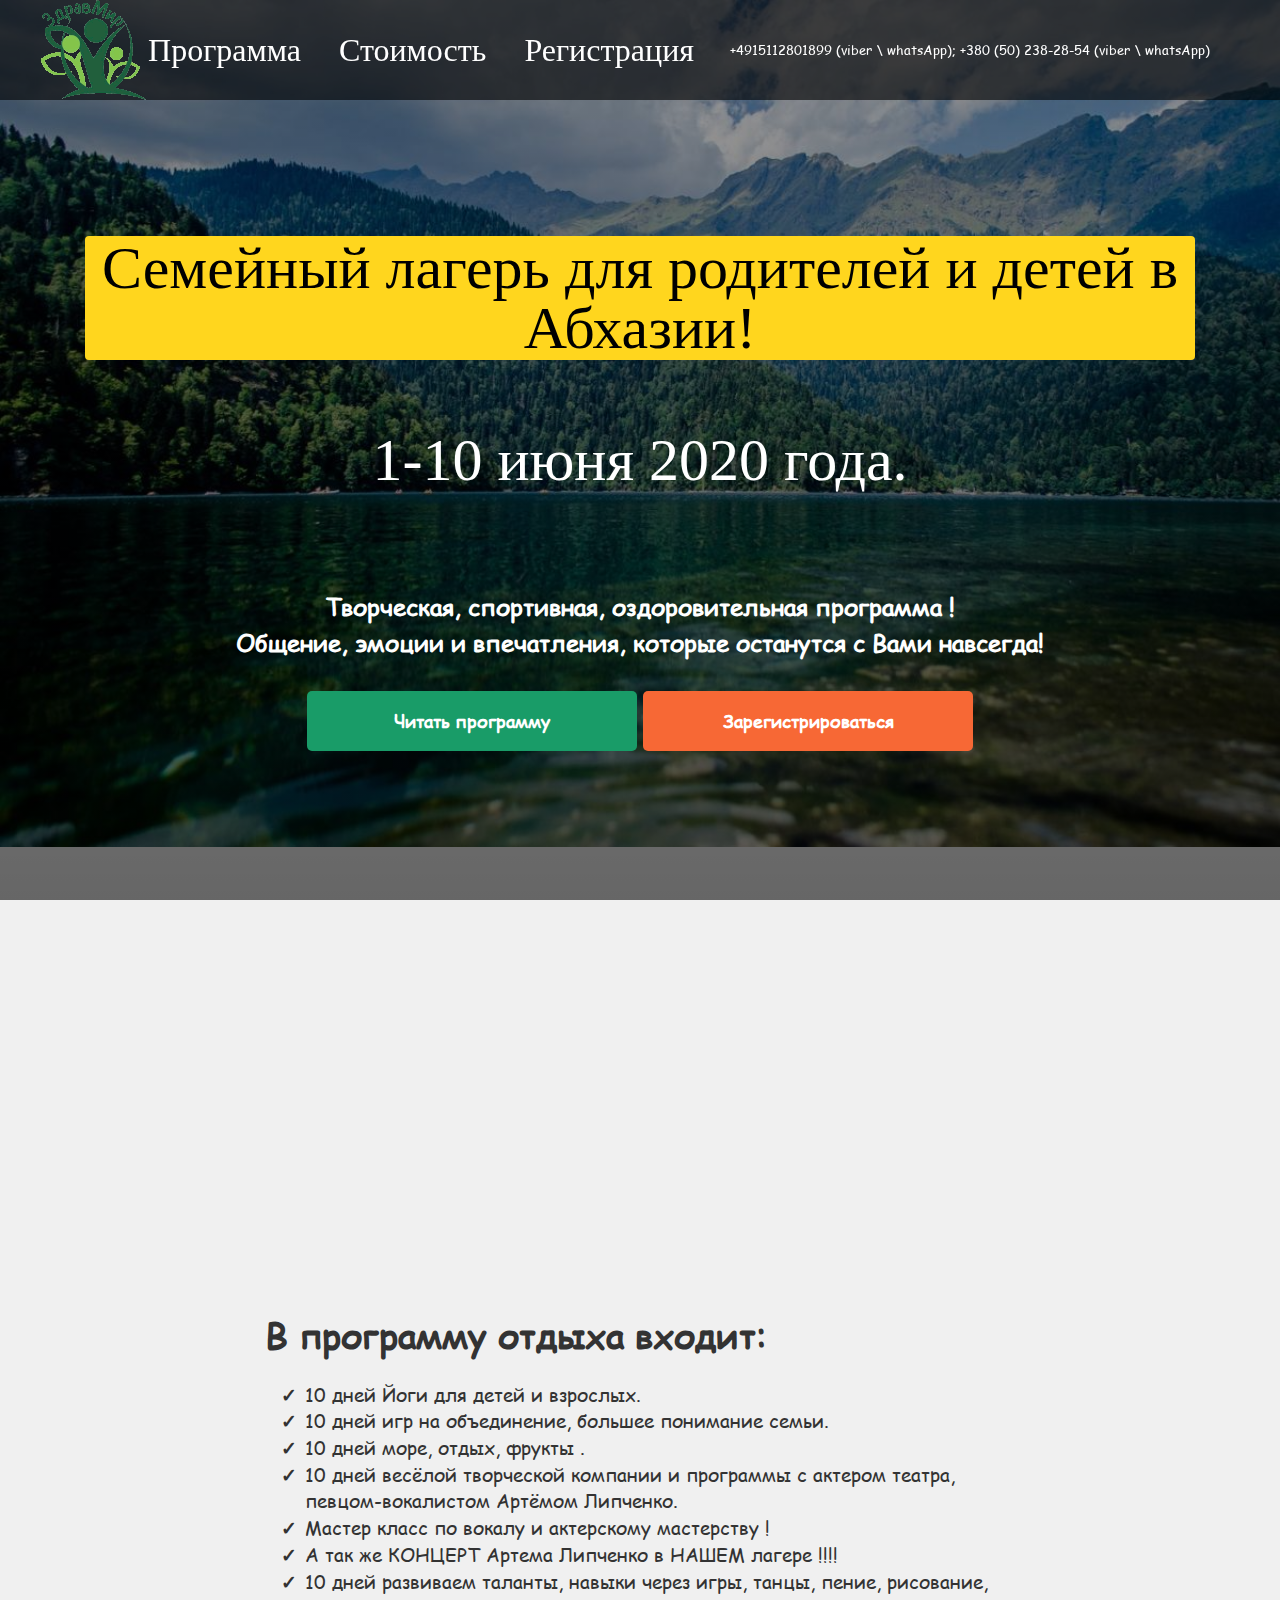
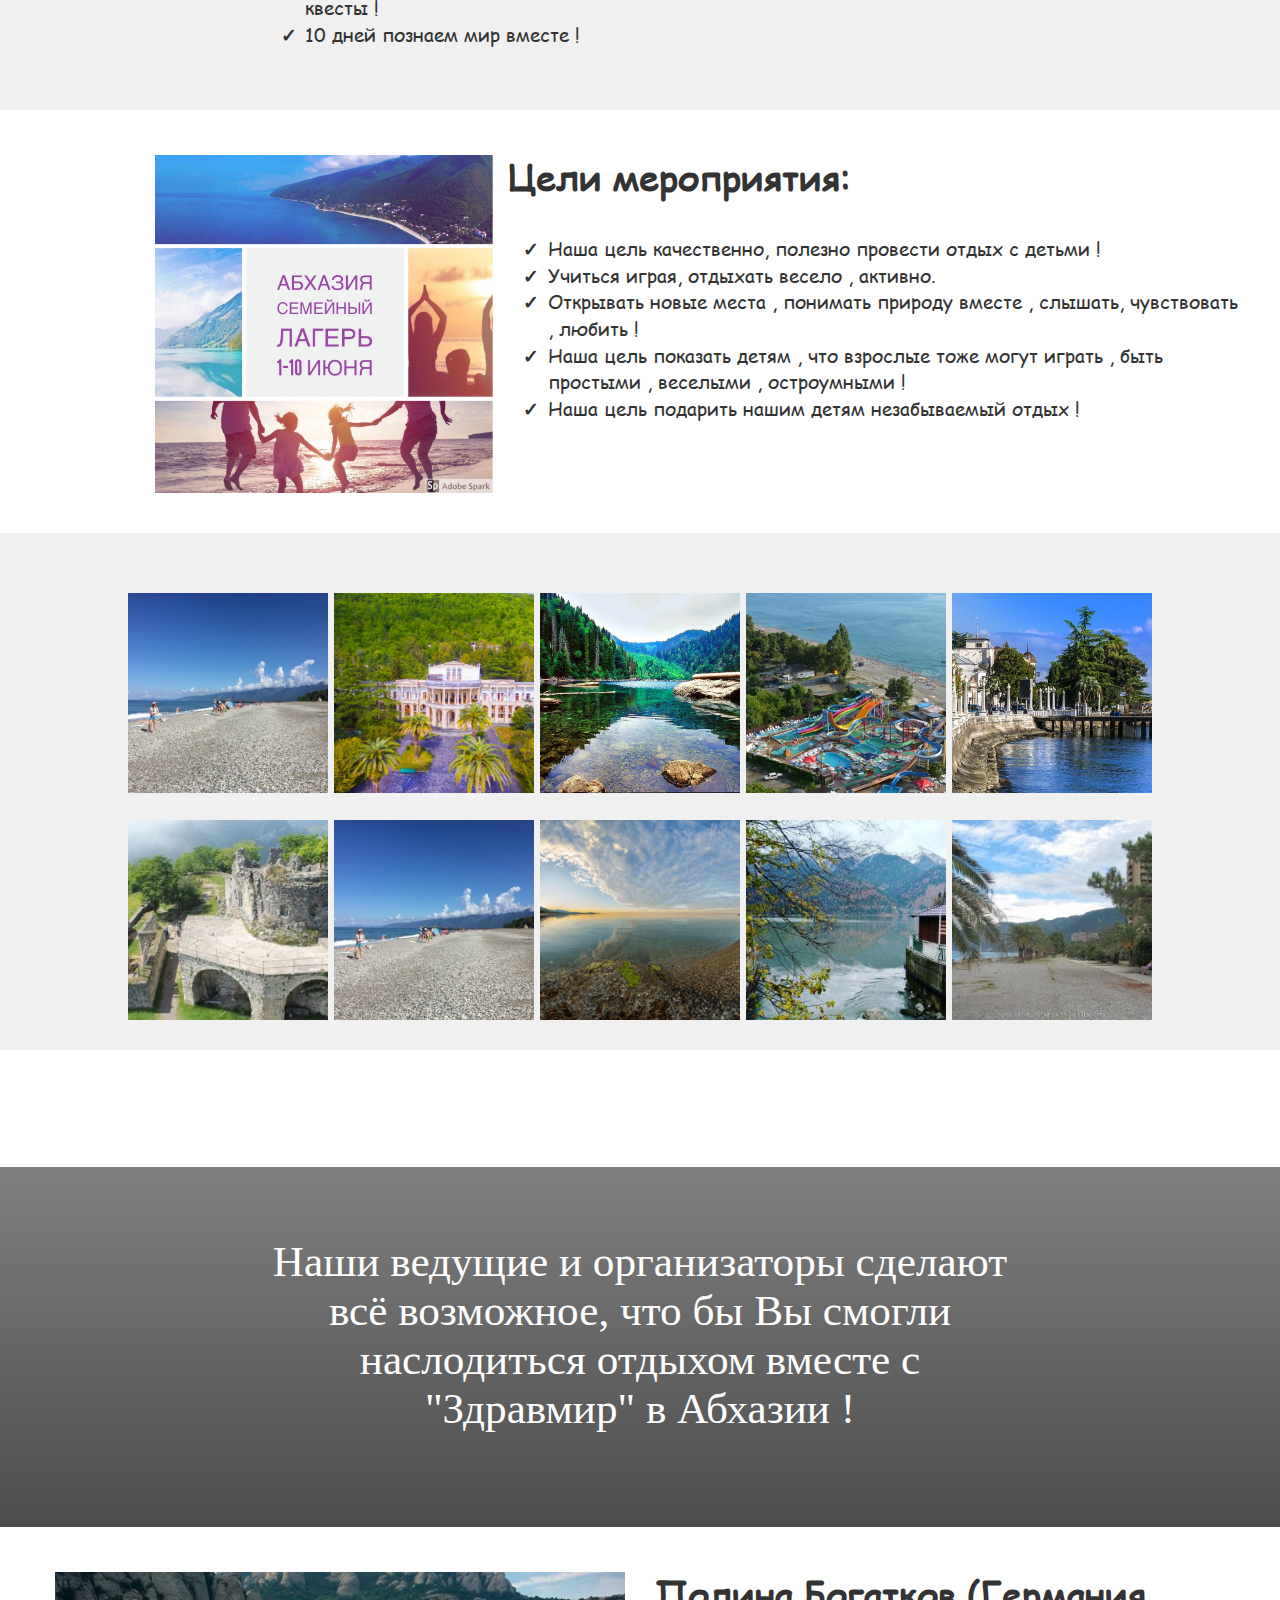
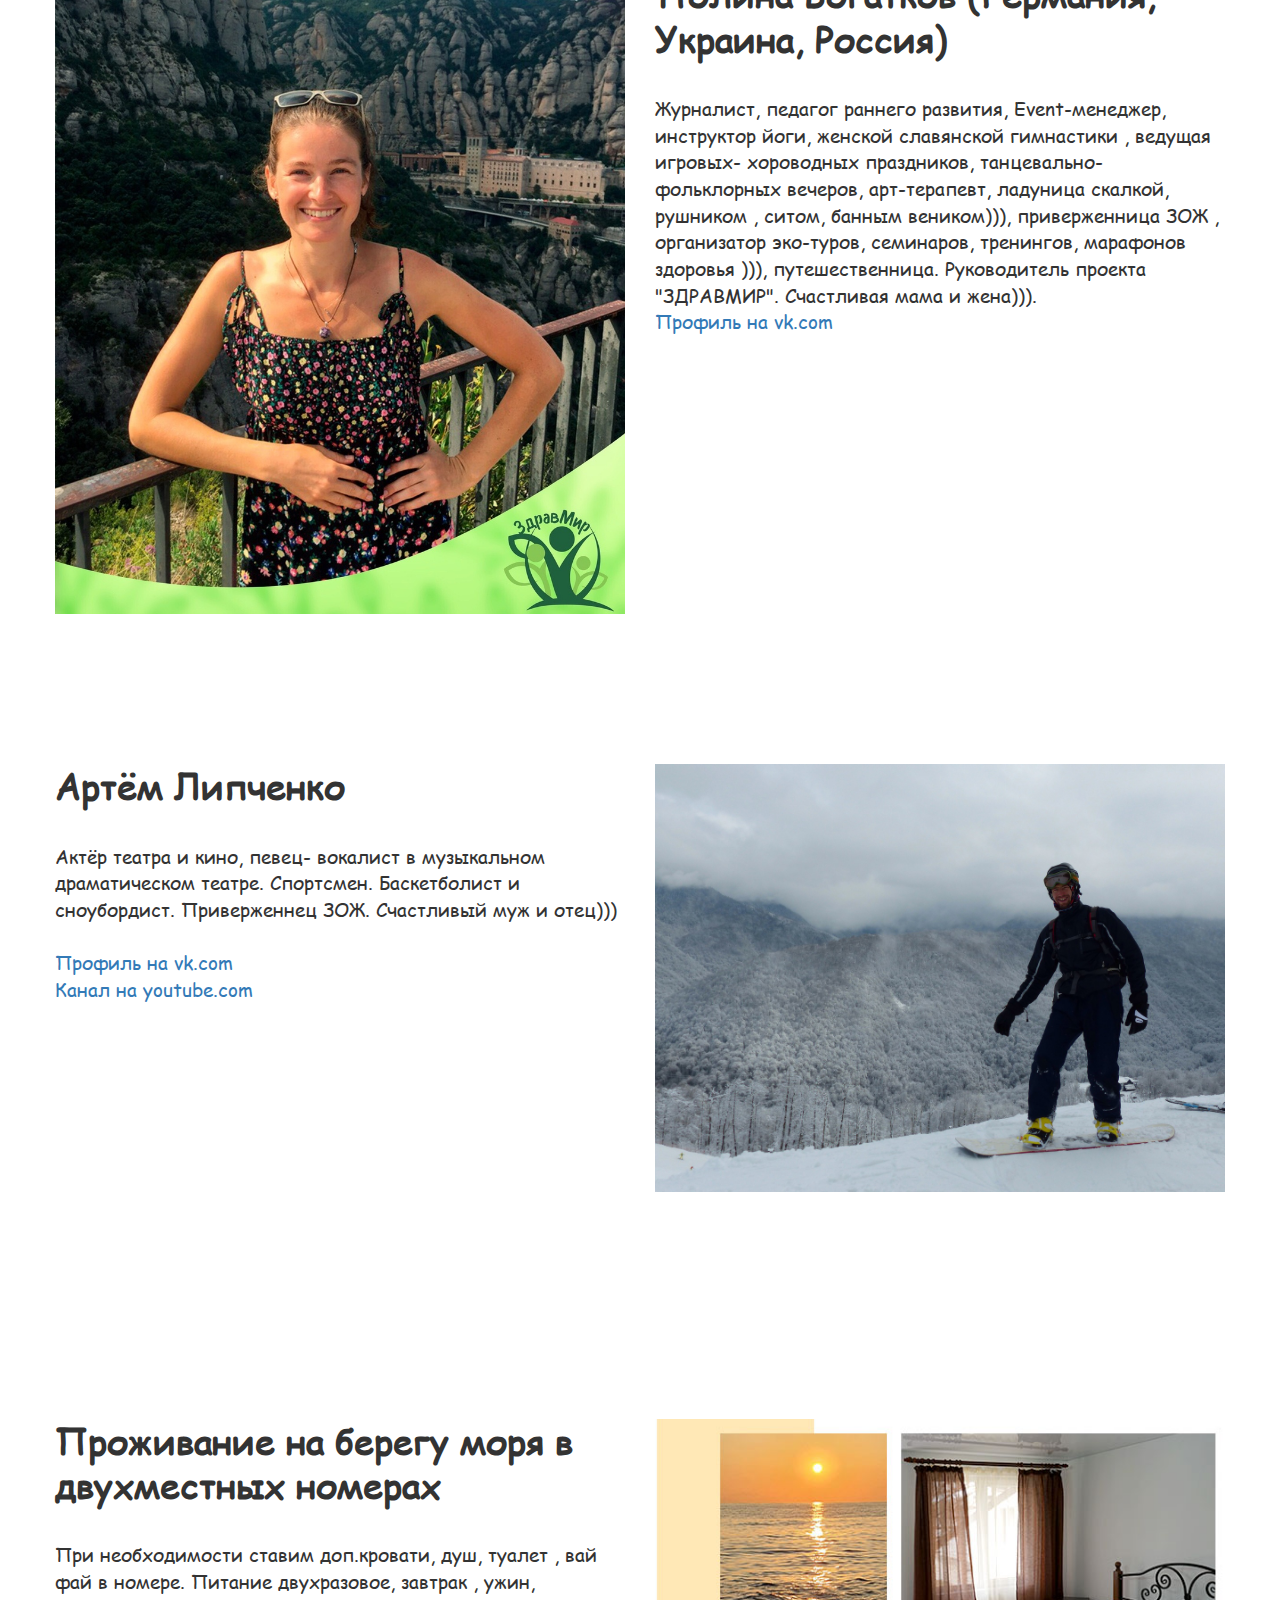
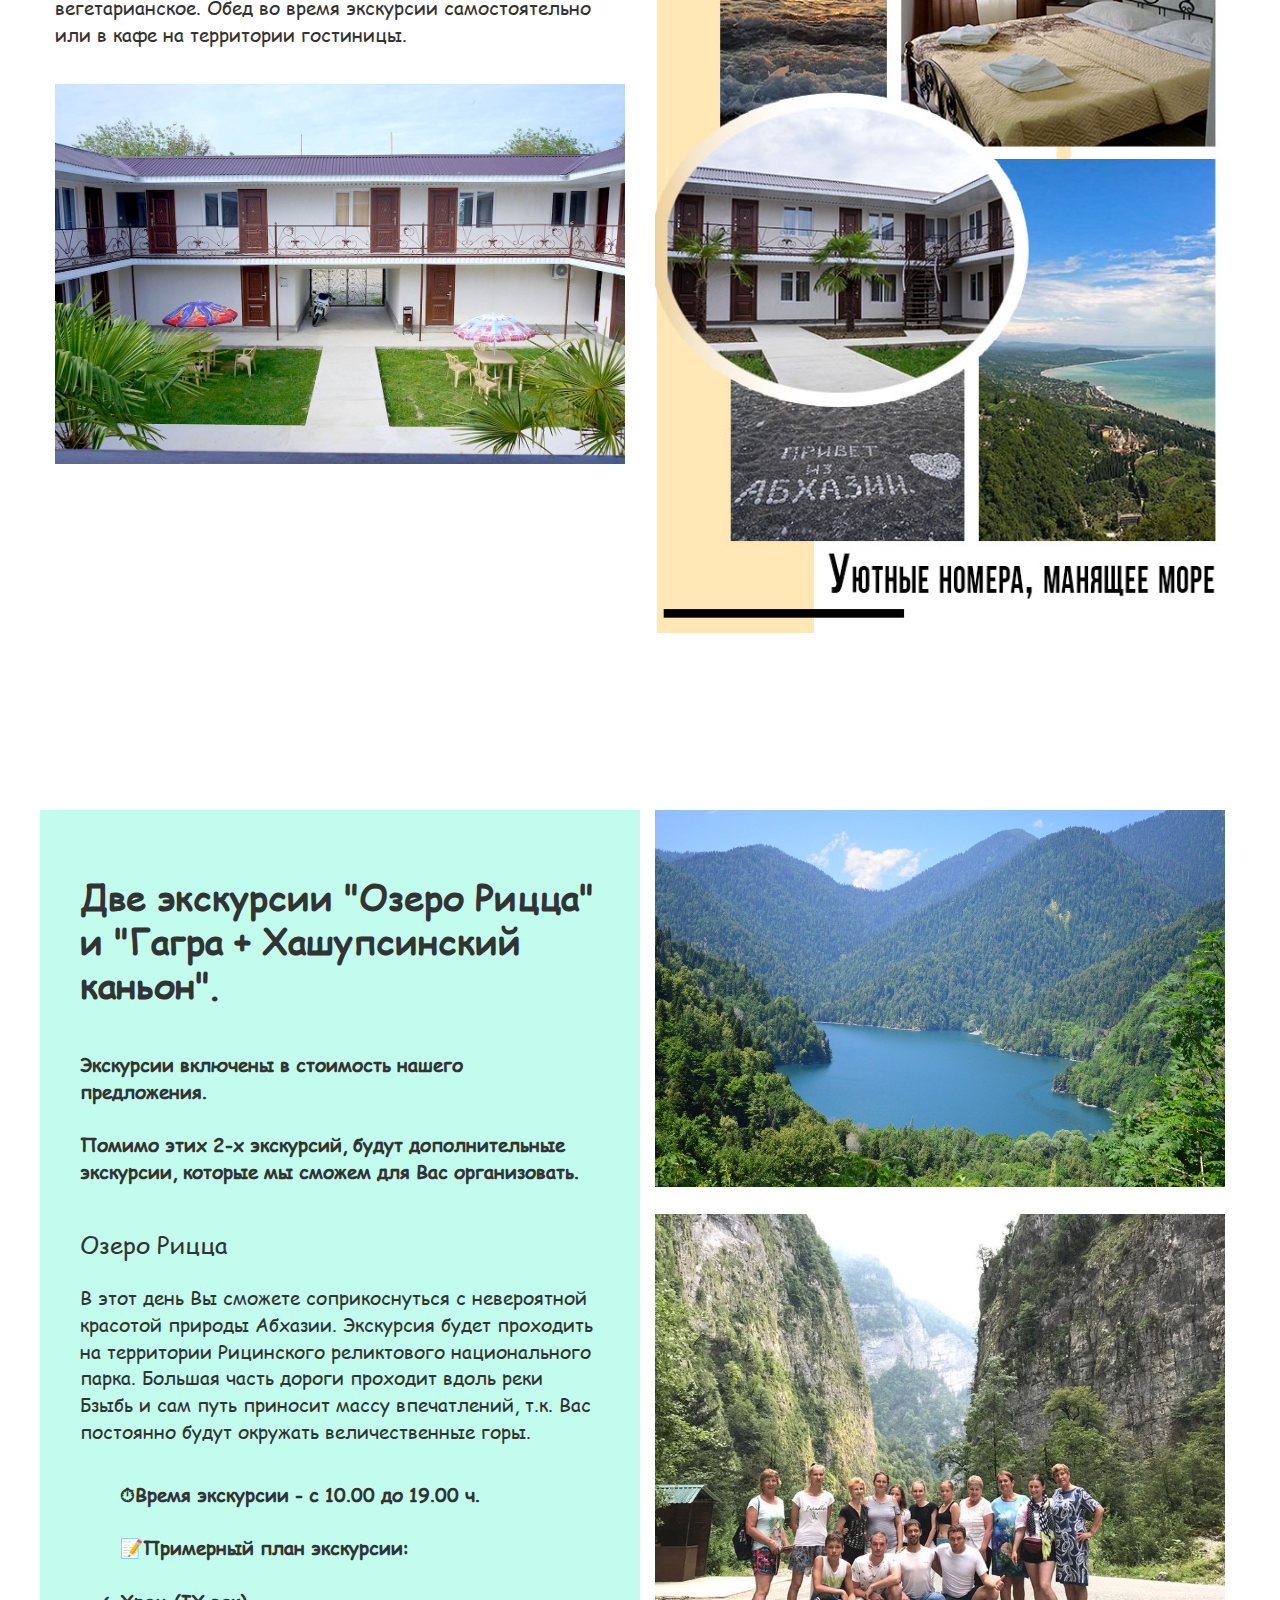
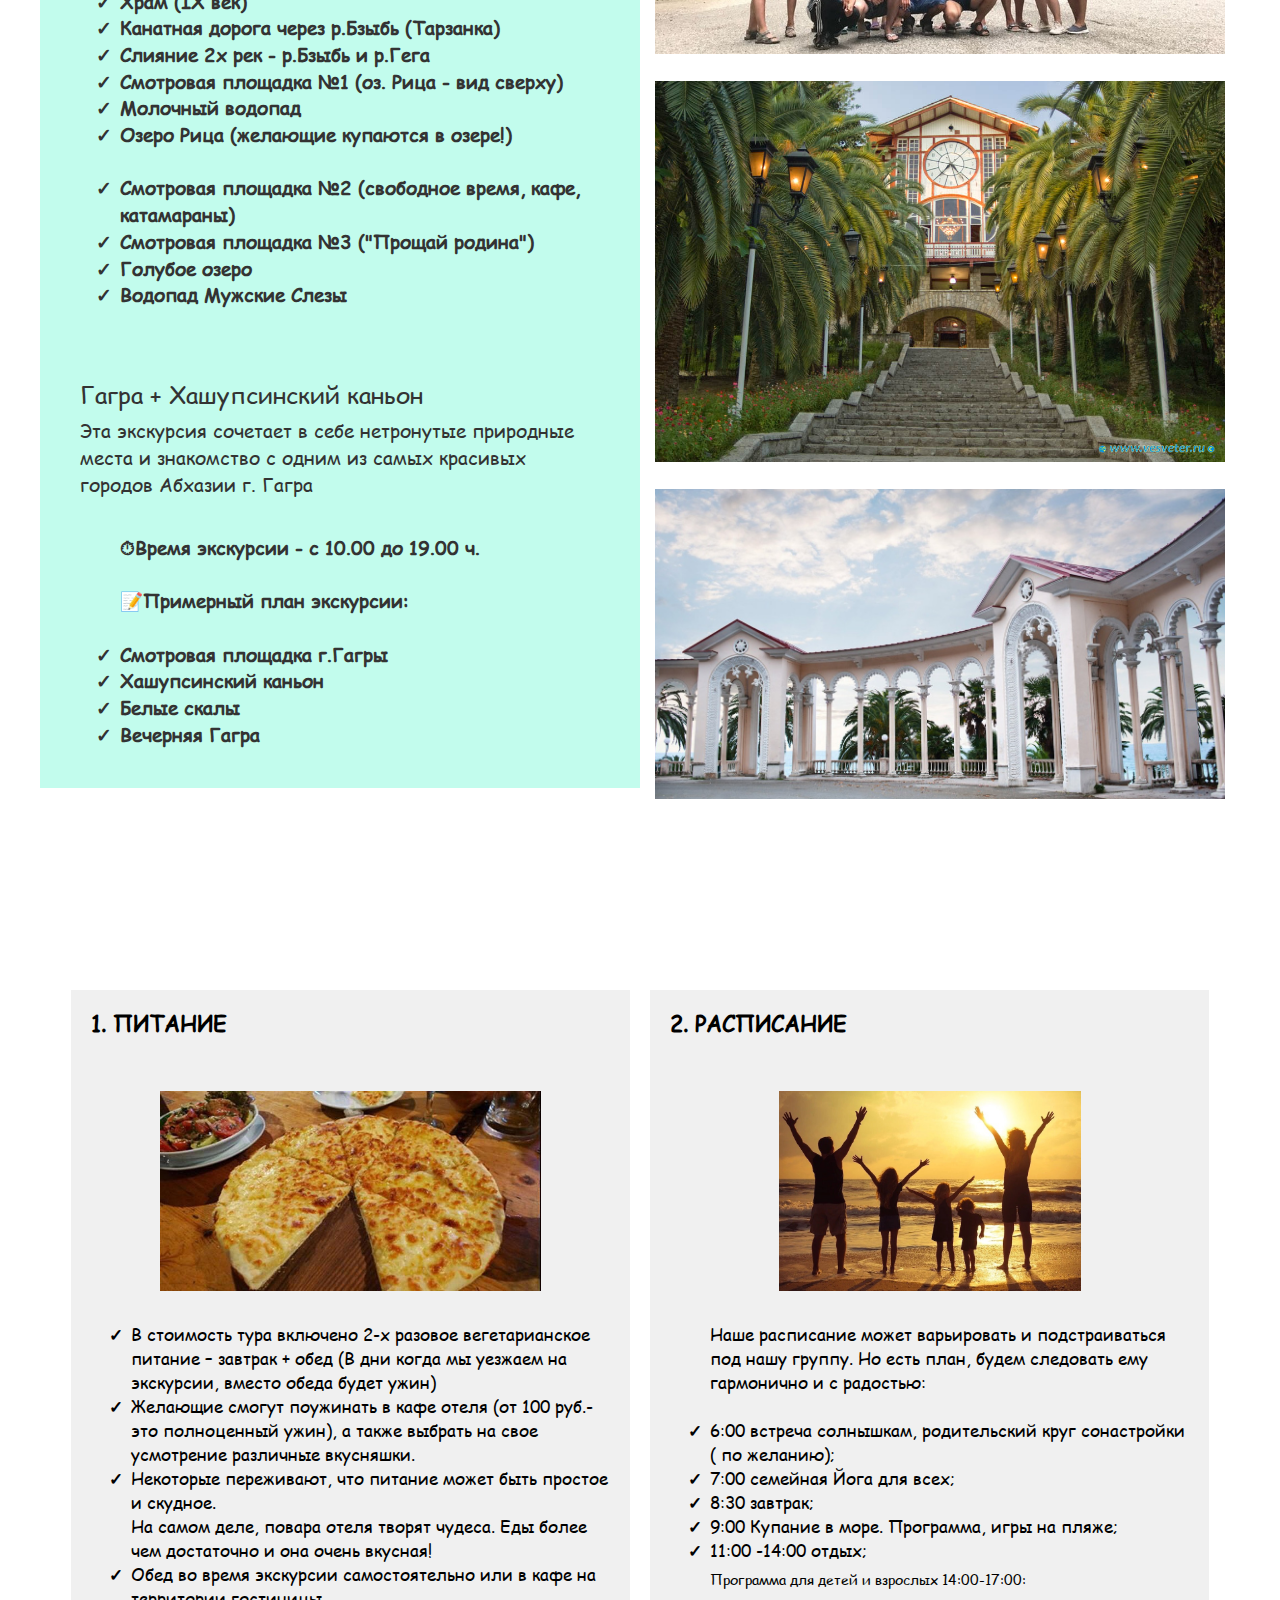
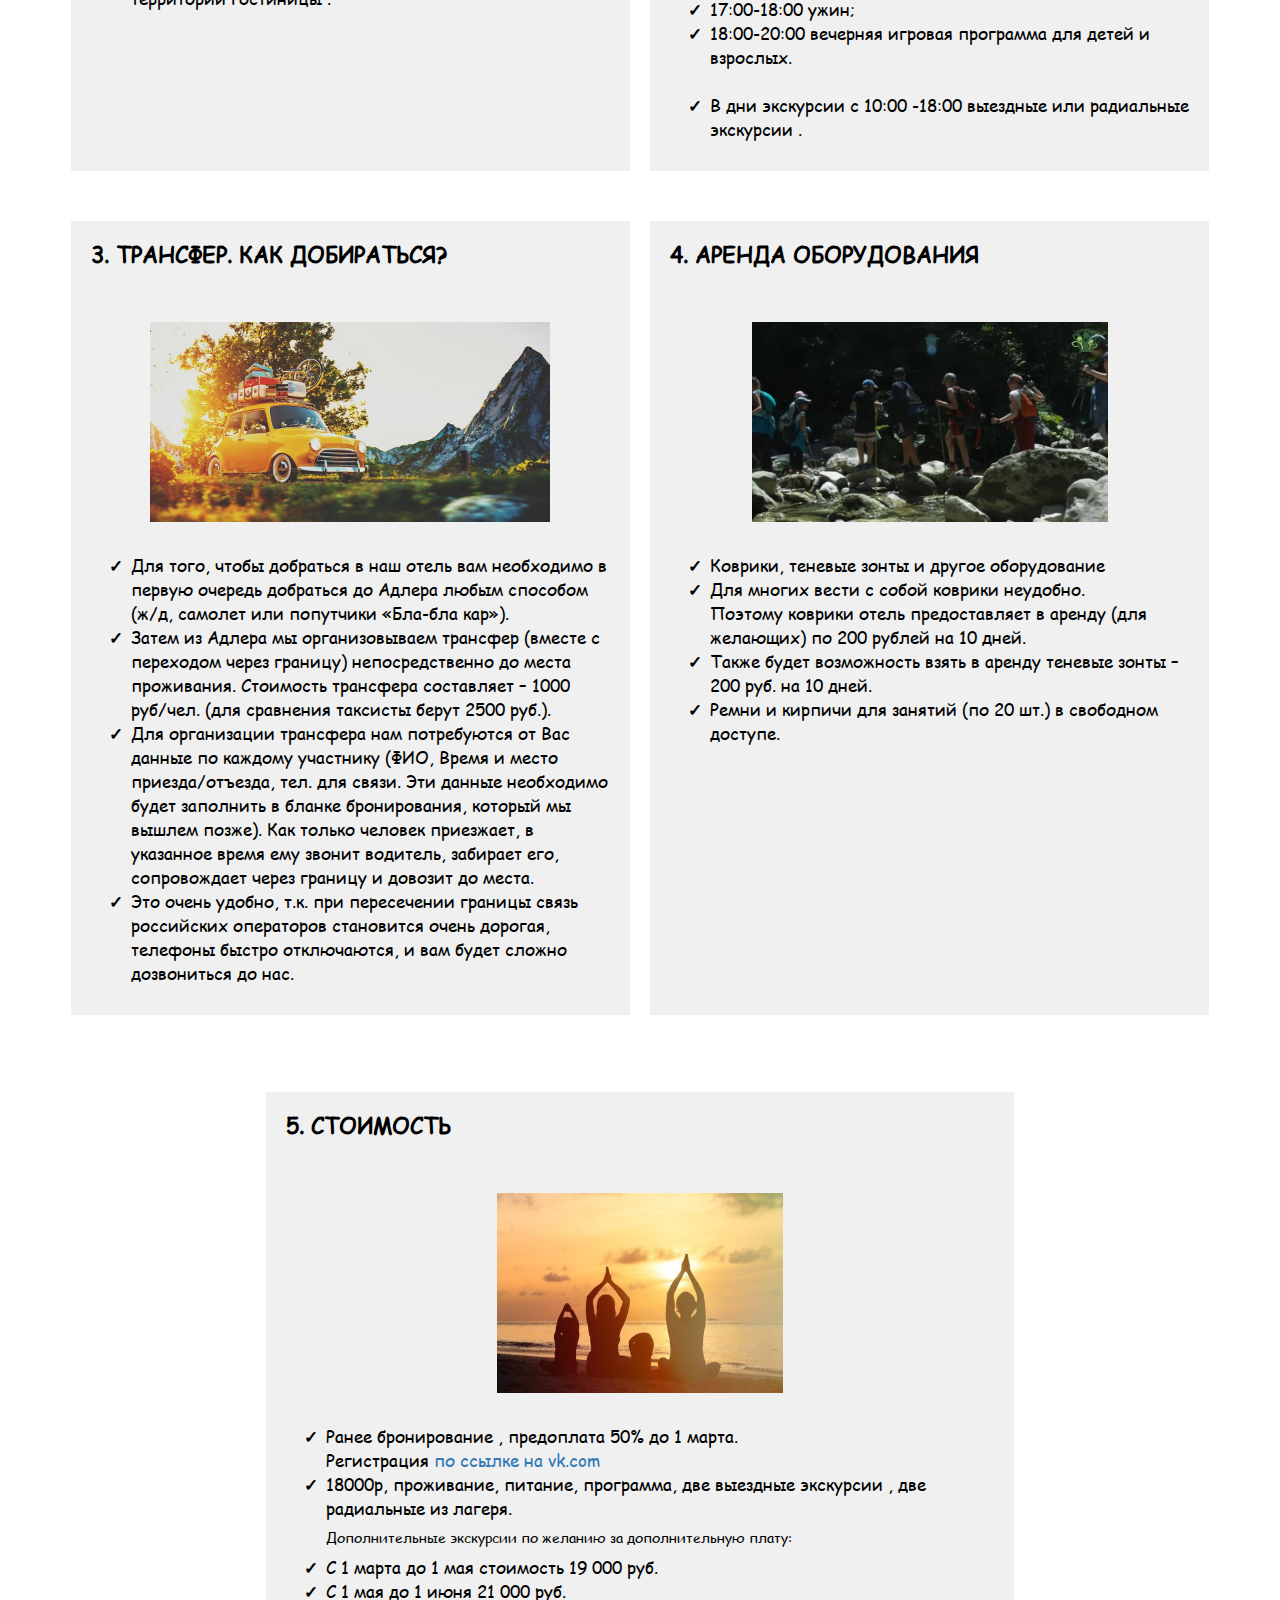
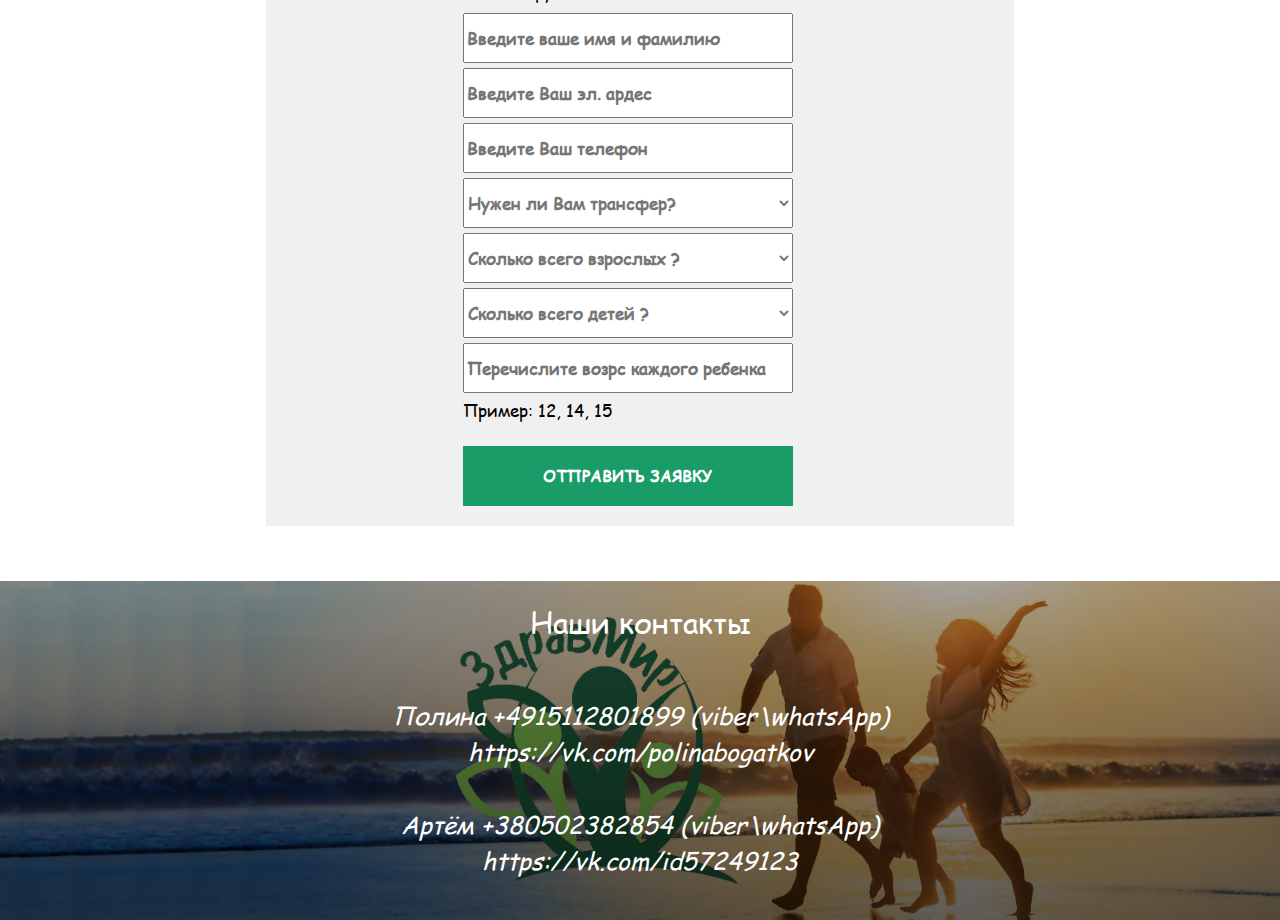
==== index.html @ 0b07439e "Add files via upload" ====
<!DOCTYPE html>

<html class="no-touch"><head><meta http-equiv="Content-Type" content="text/html; charset=UTF-8">
    

   
<link href="./files/superlite-block-e0550ef799d0f07ee883c59e63c657c3.css" rel="stylesheet">
 <!--<link href="./files/css" rel="stylesheet" async="async">
<link href="./files/css(1)" rel="stylesheet" async="async">
<link href="./files/font-awesome.min.css" rel="stylesheet">
<link href="./files/blueimp-gallery.min.css" rel="stylesheet">
<link href="./files/blueimp-gallery-indicator.css" rel="stylesheet">
<link href="./files/fotorama.css" rel="stylesheet"> -->
<link href="./files/bootstrap-modal.min.css" rel="stylesheet">
<!--<link href="./files/blocks-modal.css" rel="stylesheet">
<link href="./files/bootstrap-table.min.css" rel="stylesheet">
<link href="./files/modal.css" rel="stylesheet">
<link href="./files/notice.css" rel="stylesheet"> -->
<script src="./files/jquery.min.js.Без названия"></script>
<script src="./files/JsTrans.min.js.Без названия"></script>
<script src="./files/dictionary-gen-49231a2ec756eb8b85e292eac2a4253b65a9a040.js.Без названия"></script>
<title>Семейный лагерь для родителей и детей в Абхазии. 1-10 июня 2020 года !</title>
    
    <meta name="viewport" content="width=device-width, initial-scale=1">

    <meta property="og:title" content="Семейный лагерь для родителей и детей в Абхазии. 1-10 июня 2020 года !">
    <meta property="og:description" content="Чтобы узнать больше - нажмите здесь &gt;&gt;">
	<meta property="og:image" content="https://zdravmir.github.io/files/217-2.jpeg" />
	<meta property="vk:image"  content="https://zdravmir.github.io/files/217-2.jpeg" />
	<meta property="og:url" content="https://zdravmir.github.io/files/217-2.jpeg" />
    
<style type="text/css">

body { font-family:'Comic Sans MS';
	font-size: 14pt;}

</style><style type="text/css">/*
 * contextMenu.js v 1.4.0
 * Author: Sudhanshu Yadav
 * s-yadav.github.com
 * Copyright (c) 2013 Sudhanshu Yadav.
 * Dual licensed under the MIT and GPL licenses
**/

@font-face {
	font-family: 'Monotype Corsiva' !important;
	src: url('../files/fonts/monotype_corsiva.eot'); /* IE 9 Compatibility Mode */
	src: url('../files/fonts/monotype_corsiva.eot?#iefix') format('embedded-opentype'), /* IE < 9 */
		url('../files/fonts/monotype_corsiva.woff2') format('woff2'), /* Super Modern Browsers */
		url('../files/fonts/monotype_corsiva.woff') format('woff'), /* Firefox >= 3.6, any other modern browser */
		url('../files/fonts/monotype_corsiva.ttf') format('truetype'), /* Safari, Android, iOS */
		url('../files/fonts/monotype_corsiva.svg#monotype_corsiva') format('svg'); /* Chrome < 4, Legacy iOS */
}





@font-face {
	font-family: 'Comic Sans MS';
	src: url('../files/fonts/Comic Sans MS.ttf'); 
}

.iw-contextMenu {
    box-shadow: 0px 2px 3px rgba(0, 0, 0, 0.10) !important;
    border: 1px solid #c8c7cc !important;
    border-radius: 11px !important;
    display: none;
    z-index: 1000000132;
    max-width: 300px !important;
    width: auto !important;
}

.dark-mode .iw-contextMenu,
.TnITTtw-dark-mode.iw-contextMenu,
.TnITTtw-dark-mode .iw-contextMenu {
    border-color: #747473 !important;
}

.iw-cm-menu {
    background: #fff !important;
    color: #000 !important;
    margin: 0px !important;
    padding: 0px !important;
    overflow: visible !important;
}

.dark-mode .iw-cm-menu,
.TnITTtw-dark-mode.iw-cm-menu,
.TnITTtw-dark-mode .iw-cm-menu {
    background: #525251 !important;
    color: #FFF !important;
}

.iw-curMenu {
}

.iw-cm-menu li {
    font-family: Comic Sans MS, -apple-system, BlinkMacSystemFont, Helvetica, Arial, Ubuntu, sans-serif !important;
    list-style: none !important;
    padding: 10px !important;
    padding-right: 20px !important;
    border-bottom: 1px solid #c8c7cc !important;
    font-weight: 400 !important;
    cursor: pointer !important;
    position: relative !important;
    font-size: 14px !important;
    margin: 0 !important;
    line-height: inherit !important;
    border-radius: 0 !important;
    display: block !important;
}

.dark-mode .iw-cm-menu li, .TnITTtw-dark-mode .iw-cm-menu li {
    border-bottom-color: #747473 !important;
}

.iw-cm-menu li:first-child {
    border-top-left-radius: 11px !important;
    border-top-right-radius: 11px !important;
}

.iw-cm-menu li:last-child {
    border-bottom-left-radius: 11px !important;
    border-bottom-right-radius: 11px !important;
    border-bottom: none !important;
}

.iw-mOverlay {
    position: absolute !important;
    width: 100% !important;
    height: 100% !important;
    top: 0px !important;
    left: 0px !important;
    background: #FFF !important;
    opacity: .5 !important;
}

.iw-contextMenu li.iw-mDisable {
    opacity: 0.3 !important;
    cursor: default !important;
}

.iw-mSelected {
    background-color: #F6F6F6 !important;
}

.dark-mode .iw-mSelected, .TnITTtw-dark-mode .iw-mSelected {
    background-color: #676766 !important;
}

.iw-cm-arrow-right {
    width: 0 !important;
    height: 0 !important;
    border-top: 5px solid transparent !important;
    border-bottom: 5px solid transparent !important;
    border-left: 5px solid #000 !important;
    position: absolute !important;
    right: 5px !important;
    top: 50% !important;
    margin-top: -5px !important;
}

.dark-mode .iw-cm-arrow-right, .TnITTtw-dark-mode .iw-cm-arrow-right {
    border-left-color: #FFF !important;
}

.iw-mSelected > .iw-cm-arrow-right {
}

/*context menu css end */</style><style type="text/css">@-webkit-keyframes load4 {
    0%,
    100% {
        box-shadow: 0 -3em 0 0.2em, 2em -2em 0 0em, 3em 0 0 -1em, 2em 2em 0 -1em, 0 3em 0 -1em, -2em 2em 0 -1em, -3em 0 0 -1em, -2em -2em 0 0;
    }
    12.5% {
        box-shadow: 0 -3em 0 0, 2em -2em 0 0.2em, 3em 0 0 0, 2em 2em 0 -1em, 0 3em 0 -1em, -2em 2em 0 -1em, -3em 0 0 -1em, -2em -2em 0 -1em;
    }
    25% {
        box-shadow: 0 -3em 0 -0.5em, 2em -2em 0 0, 3em 0 0 0.2em, 2em 2em 0 0, 0 3em 0 -1em, -2em 2em 0 -1em, -3em 0 0 -1em, -2em -2em 0 -1em;
    }
    37.5% {
        box-shadow: 0 -3em 0 -1em, 2em -2em 0 -1em, 3em 0em 0 0, 2em 2em 0 0.2em, 0 3em 0 0em, -2em 2em 0 -1em, -3em 0em 0 -1em, -2em -2em 0 -1em;
    }
    50% {
        box-shadow: 0 -3em 0 -1em, 2em -2em 0 -1em, 3em 0 0 -1em, 2em 2em 0 0em, 0 3em 0 0.2em, -2em 2em 0 0, -3em 0em 0 -1em, -2em -2em 0 -1em;
    }
    62.5% {
        box-shadow: 0 -3em 0 -1em, 2em -2em 0 -1em, 3em 0 0 -1em, 2em 2em 0 -1em, 0 3em 0 0, -2em 2em 0 0.2em, -3em 0 0 0, -2em -2em 0 -1em;
    }
    75% {
        box-shadow: 0em -3em 0 -1em, 2em -2em 0 -1em, 3em 0em 0 -1em, 2em 2em 0 -1em, 0 3em 0 -1em, -2em 2em 0 0, -3em 0em 0 0.2em, -2em -2em 0 0;
    }
    87.5% {
        box-shadow: 0em -3em 0 0, 2em -2em 0 -1em, 3em 0 0 -1em, 2em 2em 0 -1em, 0 3em 0 -1em, -2em 2em 0 0, -3em 0em 0 0, -2em -2em 0 0.2em;
    }
}

@keyframes load4 {
    0%,
    100% {
        box-shadow: 0 -3em 0 0.2em, 2em -2em 0 0em, 3em 0 0 -1em, 2em 2em 0 -1em, 0 3em 0 -1em, -2em 2em 0 -1em, -3em 0 0 -1em, -2em -2em 0 0;
    }
    12.5% {
        box-shadow: 0 -3em 0 0, 2em -2em 0 0.2em, 3em 0 0 0, 2em 2em 0 -1em, 0 3em 0 -1em, -2em 2em 0 -1em, -3em 0 0 -1em, -2em -2em 0 -1em;
    }
    25% {
        box-shadow: 0 -3em 0 -0.5em, 2em -2em 0 0, 3em 0 0 0.2em, 2em 2em 0 0, 0 3em 0 -1em, -2em 2em 0 -1em, -3em 0 0 -1em, -2em -2em 0 -1em;
    }
    37.5% {
        box-shadow: 0 -3em 0 -1em, 2em -2em 0 -1em, 3em 0em 0 0, 2em 2em 0 0.2em, 0 3em 0 0em, -2em 2em 0 -1em, -3em 0em 0 -1em, -2em -2em 0 -1em;
    }
    50% {
        box-shadow: 0 -3em 0 -1em, 2em -2em 0 -1em, 3em 0 0 -1em, 2em 2em 0 0em, 0 3em 0 0.2em, -2em 2em 0 0, -3em 0em 0 -1em, -2em -2em 0 -1em;
    }
    62.5% {
        box-shadow: 0 -3em 0 -1em, 2em -2em 0 -1em, 3em 0 0 -1em, 2em 2em 0 -1em, 0 3em 0 0, -2em 2em 0 0.2em, -3em 0 0 0, -2em -2em 0 -1em;
    }
    75% {
        box-shadow: 0em -3em 0 -1em, 2em -2em 0 -1em, 3em 0em 0 -1em, 2em 2em 0 -1em, 0 3em 0 -1em, -2em 2em 0 0, -3em 0em 0 0.2em, -2em -2em 0 0;
    }
    87.5% {
        box-shadow: 0em -3em 0 0, 2em -2em 0 -1em, 3em 0 0 -1em, 2em 2em 0 -1em, 0 3em 0 -1em, -2em 2em 0 0, -3em 0em 0 0, -2em -2em 0 0.2em;
    }
}</style><style type="text/css">/* This is not a zero-length file! */</style></head>
    <body class="gc-user-guest">
    
                  
    
    <div class="gc-main-content gc-both-main-content no-menu  front-page-content gc-user-guest">
          

<div class="lite-page block-set">

    
            


<style>
	#ltBlock223014852 .lt-block-wrapper {
		padding-top: 0px; padding-bottom: 0px	}
body {
	background: url(./files/bg.jpg) no-repeat;
	background-size: contain;
	
	
}
			
			</style>

<div id="ltBlock223014852" data-block-id="223014993" class="lt-block lt-view menu02 lt-menu lt-menu-universal positionfixed mobile-toggler style-normal gc-into-main-content scrolled" data-code="ltBlock223014993">
	<div class="lt-block-wrapper">
	<div class="menu-wrapper" data-menu="yes">

	<div class="collapsed-view">
		<div class="toggler">
			<span class="fa fa-bars"></span>
		</div>

		<div class="collapsed-content">
			<div class="f-header fg-color">
				<p>Здравмир</p>			</div>
		</div>

		<div class="collapsed-contacts fg-color">
			<p>&nbsp;+4915112801899;&nbsp;+380 (50) 238-28-54 (viber\whatsApp)<br></p>		</div>

		
	</div>

	<div class="main-container">
		<div class="padding40px"></div>

		<div class="leftside">
			<div class="leftcontainer">
				<a href="https://zdravmir.github.io/" class="fg-color">

											<img src="./files/217">
					

				</a></div>
		</div>

		<div class="centerside menualign-center">
			<div class="centercontainer">
				
				<ul class="menu-list">
						<li class="list-item">
							<a href="#description" class="f-header fg-color" style="font: 200% Monotype Corsiva;">
								Программа							</a>
						</li>

					
						<li class="list-item">
							<a href="#price" class="f-header fg-color" style="font: 200% Monotype Corsiva;">
								Стоимость							</a>
						</li>

					
						<li class="list-item">
							<a href="#price" class="f-header fg-color" style="font: 200% Monotype Corsiva;">
								Регистрация							</a>
						</li>


					
				</ul>
			</div>
		</div>

				<div class="rightside">
			<div class="rightcontainer">
				<div class="right-descr fg-color">
					<p>&nbsp;+4915112801899 (viber \ whatsApp);&nbsp;+380 (50) 238-28-54 (viber \ whatsApp)<br></p>				</div>

				<div class="right-buttons">
					<div class="right-buttons-wrap">
											</div>
				</div>


			</div>
		</div>

		<div class="padding40px">


		</div>
	</div>
</div>




<script>
$( function() {
	$('#ltBlock223014852').liteMenu({
		position: "fixed"
	})
} );
</script>

<style>
	#ltBlock223014852 .fg-color { color: #FFFFFF; }

	#ltBlock223014852.lt-editing .menu-wrapper {
		background-color: rgba(0,0,0,0.5);
	}

	#ltBlock223014852 .menu-wrapper {
		background-color: rgba( 0,0,0,0.6);;
	}

	#ltBlock223014852.positionfixed.scrolled .menu-wrapper {
		background-color: rgba( 0,0,0,0.6);;
	}

	#ltBlock223014852 .menu-wrapper, #ltBlock223014852 .main-container {
		height: 100px;
	}

	@media screen and (max-width: 980px) {
		#ltBlock223014852 .menu-wrapper {
			background-color: rgba( 0,0,0,1);;
		}

		#ltBlock223014852.positionfixed.scrolled .menu-wrapper {
			background-color: rgba( 0,0,0,0.6);;
	 	}

	    #ltBlock223014852.positionfixed .menu-wrapper.expanded {
			background-color: rgba( 0,0,0,1);;
	 	}
	}

</style></div></div>



            


<style>
	#ltBlock223014853 .lt-block-wrapper {
		padding-top: 0px; padding-bottom: 0px	}

			
			</style>

<div id="ltBlock223014853" data-block-id="223014994" class="lt-block lt-view raw-css lt-raw lt-raw-css lt-system-block lt-invisible-block" data-code="b-334b7">
	<div class="lt-block-wrapper">
	<style id="rawCss6669402">
#blockCover49894 {background-position-y:-420px;}
</style>

</div></div>



            
	<style>
		#ltBlock223014854 .lt-cover {
    color: white;
    text-align: left;
} 
#ltBlock223014854 

.subheader { 
    padding-bottom: 0px;
    padding-top: 60px;
	font-size: 18px;
    text-transform: uppercase;
} 
#ltBlock223014854 

.description { 
    padding: 0 0 0px;
	max-width: 900px;
} 
#ltBlock223014854 

.header { 
    padding: 25px 0 25px;
} 
#ltBlock223014854 

.f-header.f-header-72 { 
    font-size: 210%;
    line-height: 1.17;
} 
#ltBlock223014854 
.f-header { 
    font-family: Comic Sans MS, Roboto,sans-serif;
    font-weight: 700;
} 
#ltBlock223014854 

.buttons { 
    padding-top: 20px;
	padding-bottom: 10px;
} 
#ltBlock223014854 

.f-btn { 
    -moz-user-select: none;
    background-image: none;
    border: 0 none;
    border-radius: 5px;
    box-sizing: border-box;
    cursor: pointer;
    display: inline-block;
    font-family: Comic Sans MS, "Roboto",sans-serif;
    font-size: 18px;
    font-weight: bold;
    min-height: 60px;
    padding-left: 60px;
    padding-right: 60px;
    text-align: center;
    vertical-align: middle;
    white-space: nowrap;
}	</style>


<style>
	#ltBlock223014854 .lt-block-wrapper {
		padding-top: 45px; padding-bottom: 60px	}

			
			</style>

<div id="ltBlock223014854" data-block-id="223014995" data-has-css="true" class="lt-block lt-view cvr01 lt-cover lt-cover-common" data-code="ltBlock223014995">
	

<div class="lt-block-wrapper block-cover lazyloaded" id="blockCover223014995" >
	<div class="cover-filter"></div>
	<div class="cover-wrapper flex-container height-fixed" data-main-class="cover-wrapper">
		
<div class="container">
	<div class="row">
		<div class="col-md-12">


			<div class="cover-wrapper" data-main-class="cover-wrapper">

									<div data-main-class="subheader" class="f-subheader subheader f-subheader-sm" data-editable="true" data-param="subheader"><p>&nbsp;</p></div>
													<div data-main-class="header" class="f-header header f-header-72" data-editable="true" data-param="header" style="font: 300% Monotype Corsiva;"><p><mark>Семейный лагерь для родителей и детей в Абхазии!</mark></p>

<h2>&nbsp;</h2>



<p>1-10 июня 2020 года.</p>



<p><br></p></div>
													<div data-main-class="description" class="f-desc description f-desc-xl" data-editable="true" data-param="description"><p>&nbsp;<strong>Творческая, спортивная, оздоровительная программа !&nbsp;</strong><strong><br>Общение, эмоции и впечатления, которые останутся с Вами навсегда! </strong></p>
<h6></h6></div>
													<div data-main-class="buttons" class="buttons">
													

 <a href="#description"><button type="button" class="btn f-btn  button-md btn-success" style="color: #FFFFFF; background-color: #199c68; border-radius:  !important; ">
	Читать программу</button></a>

<style>
	.btn.f-btn.button-sm {
		padding-left: 35px;
		padding-right: 35px;
		font-size: 14px;
		min-height: 46px;
	}

	.btn.f-btn.button-lg {
		padding-left: 70px;
		padding-right: 70px;
		min-height: 74px;
		font-size: 20px;
	}

	.btn.f-btn.button-md {
		padding-left: 60px;
		padding-right: 60px;
		min-height: 60px;
		font-size: 16px;
	}

	.lt-menu .btn.f-btn.button-md {
		padding-left: 10px;
		padding-right: 10px;
		min-height: 20px;
		font-size: 14px;
	}

	.lt-menu .btn.f-btn.button-sm {
		padding-left: 8px;
		padding-right: 8px;
		font-size: 12px;
		min-height: 18px;
	}

	.lt-menu .btn.f-btn.button-lg {
		padding-left: 40px;
		padding-right: 40px;
		min-height: 47px;
		font-size: 18px;
	}
</style>

<script>
$( function() {
	var disableButton = function (e) {
		if (window['prsbutton3699888']) {
			e.preventDefault();
			return false;
		} else {
			$('#button3699888').addClass('disabled');
			window['prsbutton3699888'] = true;
			setTimeout(function(){window['prsbutton3699888'] = false;$('#button3699888').removeClass('disabled');}, 6000);
		}
		return true;
	};
	$( '#button3699888' ).click( function(e) {
		//disableButton(e);
				location.href='#program'			} );
});
</script>
													

<a href="#price"><button formaction="#price" type="button"  class="btn f-btn  button-md btn-success" style="color: #FFFFFF; background-color: #F76835; border-radius:  !important; ">
	Зарегистрироваться</button></a>

<style>
	.btn.f-btn.button-sm {
		padding-left: 35px;
		padding-right: 35px;
		font-size: 14px;
		min-height: 46px;
	}

	.btn.f-btn.button-lg {
		padding-left: 70px;
		padding-right: 70px;
		min-height: 74px;
		font-size: 20px;
	}

	.btn.f-btn.button-md {
		padding-left: 60px;
		padding-right: 60px;
		min-height: 60px;
		font-size: 16px;
	}

	.lt-menu .btn.f-btn.button-md {
		padding-left: 10px;
		padding-right: 10px;
		min-height: 20px;
		font-size: 14px;
	}

	.lt-menu .btn.f-btn.button-sm {
		padding-left: 8px;
		padding-right: 8px;
		font-size: 12px;
		min-height: 18px;
	}

	.lt-menu .btn.f-btn.button-lg {
		padding-left: 40px;
		padding-right: 40px;
		min-height: 47px;
		font-size: 18px;
	}
</style>

<script>
$( function() {
	var disableButton = function (e) {
		if (window['prsbutton7804532']) {
			e.preventDefault();
			return false;
		} else {
			$('#button7804532').addClass('disabled');
			window['prsbutton7804532'] = true;
			setTimeout(function(){window['prsbutton7804532'] = false;$('#button7804532').removeClass('disabled');}, 6000);
		}
		return true;
	};
	$( '#button7804532' ).click( function(e) {
		//disableButton(e);
				location.href='#price'			} );
});
</script>
											</div>
				
			</div>



		</div>

	</div>
</div>	</div>
	</div>

<style media="screen">
	#blockCover223014995 {
		min-height: 100vh;
					background-attachment: scroll			}

	@media (max-width: 768px) {
		#blockCover223014995 {
			background-attachment: scroll;
		}
	}

	.cover-blockCover223014995 .cover-wrapper {
		height: 100vh;
	}

	
				
		#blockCover223014995 .cover-filter {
			background-image: -moz-linear-gradient(top, rgba(0, 0, 0,0.4), rgba(0, 0, 0,0.6));
			background-image: -webkit-linear-gradient(top, rgba(0, 0, 0,0.4), rgba(0, 0, 0,0.6));
			background-image: -o-linear-gradient(top, rgba(0, 0, 0,0.4), rgba(0, 0, 0,0.6));
			background-image: -ms-linear-gradient(top, rgba(0, 0, 0,0.4), rgba(0, 0, 0,0.6));
			background-image: linear-gradient(top, rgba(0, 0, 0,0.4), rgba(0, 0, 0,0.6));
			}
	
</style>



</div>



            


<style>
	#ltBlock223014855 .lt-block-wrapper {
		padding-top: 0px; padding-bottom: 0px	}

			
			</style>

<div id="ltBlock223014855" data-block-id="223014996" class="lt-block lt-view anc01 lt-anchor lt-anchor-common lt-system-block lt-invisible-block" data-code="b-a944d">
	<div class="lt-block-wrapper">
	
	</div></div></div>



            


<style>
	#ltBlock223014856 .lt-block-wrapper {
		padding-top: 45px; padding-bottom: 0px; background-color: #F0F0F0	}

			
			</style>
<a name="description"></a>
			
			
<div id="ltBlock223014856" data-block-id="223014997" class="lt-block lt-view bld01 lt-onecolumn lt-onecolumn-common" data-code="b-7d9b7">
	<div class="lt-block-wrapper">
	
<div class="container">
	<div class="row">
		<div class="modal-block-content block-box col-md-8 col-md-offset-2 text-left" style="">
			
<div style="display: block; margin-left: auto; margin-right: auto;" id="builder3445656" class="builder  animated-block" data-path="items" data-animation-order="in-turn">
	
			<div data-param="items/parts/header1" data-item-name="header1" data-title="Элемент" data-animation-mode="no" style="margin-bottom: 25px; border-radius: ; " data-setting-editable="true" class="builder-item part-header  text-left">
	<div data-editable="true" data-param="items/parts/header1/inner/text" class="f-header f-header-36"><br>
		<iframe width="560" height="315" src="https://www.youtube.com/embed/XKIKAkNCHY0" frameborder="0" allow="accelerometer; autoplay; encrypted-media; gyroscope; picture-in-picture" allowfullscreen></iframe>
		<p>В программу отдыха входит:<br>
		
		</p></div></div>
<style>
	</style>			<div data-param="items/parts/text1" data-item-name="text1" data-title="Элемент" data-animation-mode="no" style="margin-bottom: 25px; border-radius: ; " data-setting-editable="true" class="builder-item part-text ">
	<div style="" class="text-normal f-text" data-param="items/parts/text1/inner/text" data-editable="true"><p>
		<ul class="ul-checks ul-checks-1" style="">
		<li>10 дней Йоги для детей и взрослых.<br>
		<li>10 дней игр на объединение, большее понимание семьи.</li>
		<li>10 дней море, отдых, фрукты .</li>
		<li>10 дней весёлой творческой компании и программы с актером театра, певцом-вокалистом Артёмом Липченко.</li>
		<li>Мастер класс по вокалу и актерскому мастерству !</li>
		<li>А так же КОНЦЕРТ Артема Липченко в НАШЕМ лагере !!!!</li>
		<li>10 дней развиваем таланты, навыки через игры, танцы, пение, рисование, квесты !</li>
		<li>10 дней познаем мир вместе !</li>
	</ul></p>






<p><br></p></div></div>
<style>
	</style>	</div style="display: block; margin-left: auto; margin-right: auto;">





<script>
	$( function() {

		if( $('#builder3445656 input[type="radio"]').length == 1 && $('#builder3445656 input[type="radio"]').prop('checked') ) {
			$('#builder3445656 input[type="radio"]').hide();
		}

		if ($('.animated-block').animatedBlock) {
            $('.animated-block').animatedBlock();
		}
	} );
</script>
		</div>
	</div>
</div>

</div></div>



            


<style>
	#ltBlock223014857 .lt-block-wrapper {
		padding-top: 45px; padding-bottom: 15px	}

			
			</style>

<div id="ltBlock223014857" data-block-id="223014998" class="lt-block lt-view tcb-01 lt-twocolumn lt-twocolumn-standard" data-code="b-c5c5c">
	<div class="lt-block-wrapper">
	




<div class="my-container flex-container wrap-col">
	
<div id="builder675788" class="builder  flex-column col-md-5 col-md-offset-1" data-path="column1">
			<div class="common-setting-link box-setting-link" data-icon-class="fa fa-adjust" data-param="column1/box" data-title="Стиль блока" data-setting-editable="true"></div>
	
			<div data-param="column1/parts/field43337" data-item-name="field43337" data-title="Элемент" data-animation-mode="no" style="margin-bottom: 25px; border-radius: ; " data-setting-editable="true" class="builder-item part-image ">
	
<div id="image5533814" class="image-box" data-img-title="" >
	<img class=" lazyloaded" data-src="//fs-th03.getcourse.ru/fileservice/file/thumbnail/h/5068521b20978b1e518c4ccbe426ee46.jpg/s/f1200x/a/5380/sc/97" data-param="column1/parts/field43337/inner/image" data-hash="5068521b20978b1e518c4ccbe426ee46.jpg" data-image-editable="true" title="" alt="" style="border-radius:  !important; " src="./files/97">
	<div data-editable="true" data-param="column1/parts/field43337/inner/image/caption" class="lt-image-caption">
			</div>
</div>

</div>
<style>
	</style>	</div>

			<style>
			#builder675788 {
				;			}
		</style>
	



<script>
	$( function() {

		if( $('#builder675788 input[type="radio"]').length == 1 && $('#builder675788 input[type="radio"]').prop('checked') ) {
			$('#builder675788 input[type="radio"]').hide();
		}

		if ($('.animated-block').animatedBlock) {
            $('.animated-block').animatedBlock();
		}
	} );
</script>

	
<div style="" class="text-normal f-text" data-param="items/parts/text1/innЦe">
	<div data-editable="true" data-param="items/parts/header1/inner/text" class="f-header f-header-36"><p>Цели мероприятия:</p></div><br>
	<div>
		<ul class="ul-checks ul-checks-1">
			<li>Наша цель качественно, полезно провести отдых с детьми !</li>
			<li>Учиться играя, отдыхать весело , активно.</li>
			<li>Открывать новые места , понимать природу вместе , слышать, чувствовать , любить !</li>
			<li>Наша цель показать детям , что взрослые тоже могут играть , быть простыми , веселыми , остроумными !</li>
			<li>Наша цель подарить нашим детям незабываемый отдых !</li>
		</ul>
</div>
<style>
	</style>	</div>

			<style>
			#builder5474730 {
				;			}
		</style>
	



<script>
	$( function() {

		if( $('#builder5474730 input[type="radio"]').length == 1 && $('#builder5474730 input[type="radio"]').prop('checked') ) {
			$('#builder5474730 input[type="radio"]').hide();
		}

		if ($('.animated-block').animatedBlock) {
            $('.animated-block').animatedBlock();
		}
	} );
</script>
</div>
</div></div>



            


<style>
	#ltBlock223014858 .lt-block-wrapper {
		padding-top: 60px; padding-bottom: 30px; background-color: #F0F0F0	}

			
			</style>

<div id="ltBlock223014858" data-block-id="223014999" class="lt-block lt-view glr01 lt-gallery lt-gallery-list" data-code="b-a7bd4">
	<div class="lt-block-wrapper">
	
<div class="container">
	<div class="row">
		<div class="modal-block-content block-box col-md-12" style="">
			


<div id="links" class="text-center thumbnails-list">
			
			<img height="200px" src="./files/53">
		
			
			<img height="200px" src="./files/314">
		
		
			<img height="200px" src="./files/206">
		
		
			<img height="200px" src="./files/244">
		
		
			<img height="200px" src="./files/334">
		
			<br><br>
		
			<img height="200px" src="./files/389">
		
		
			<img height="200px" src="./files/276">
		
		
			<img height="200px" src="./files/245">
		
		
			<img height="200px" src="./files/252">
		
		
			<img height="200px" src="./files/233">
		
	</div>		</div>
	</div>
</div>

</div></div>



            
	<style>
		#ltBlock223014859 .f-desc.f-desc-md {
    font-size: 20px;
    line-height: 2.1;
}
	</style>


<style>
	#ltBlock223014859 .lt-block-wrapper {
		padding-top: 60px; padding-bottom: 0px	}

			
			</style>

<div id="ltBlock223014859" data-block-id="223015000" data-has-css="true" class="lt-block lt-view hdr01 lt-header lt-header-common" data-code="ltBlock223015000">
	<div class="lt-block-wrapper">
	
<div class="container">
	<div class="row">
		<div class="modal-block-content block-box col-md-8 col-md-offset-2 text-left" style="">
			
    <div data-main-class="subheader" data-editable="true" class="subheader f-subheader f-subheader-md" data-param="subheader" "=""><p>&nbsp;</p></div>

	</div>
</div>

</div></div>



            


<style>
	#ltBlock223014860 .lt-block-wrapper {
		padding-top: 15px; padding-bottom: 15px	}

			
			</style>

<div id="ltBlock223014860" data-block-id="223015001" class="lt-block lt-view bld01 lt-onecolumn lt-onecolumn-common" data-code="b-3dcff">
	

<div class="lt-block-wrapper block-cover lazyloaded" id="blockCover223015001" style="position: relative; background-image: url(./files/bg.jpg);">
	<div class="cover-filter"></div>
	<div class="cover-wrapper flex-container height-fixed" data-main-class="cover-wrapper">
		
<div class="container">
	<div class="row">
		<div class="modal-block-content block-box col-md-8 col-md-offset-2 text-left" style="">
			
<div id="builder806685" class="builder  animated-block" data-path="items" data-animation-order="in-turn">
	
			<div data-param="items/parts/header1" data-item-name="header1" data-title="Элемент" data-animation-mode="no" style="margin-bottom: 25px; border-radius: ; " data-setting-editable="true" class="builder-item part-header  text-center">
	<div data-editable="true" data-param="items/parts/header1/inner/text" class="f-header f-header-36 f-text-transform-Вид текста"><p style="font:  120% Monotype Corsiva;">Наши ведущие и организаторы сделают всё возможное, что бы Вы смогли наслодиться отдыхом вместе с "Здравмир" в Абхазии !</p></div></div>
<style>
	</style>	</div>





<script>
	$( function() {

		if( $('#builder806685 input[type="radio"]').length == 1 && $('#builder806685 input[type="radio"]').prop('checked') ) {
			$('#builder806685 input[type="radio"]').hide();
		}

		if ($('.animated-block').animatedBlock) {
            $('.animated-block').animatedBlock();
		}
	} );
</script>
		</div>
	</div>
</div>

	</div>
	</div>

<style media="screen">
	#blockCover223015001 {
		min-height: 40vh;
					background-attachment: fixed			}

	@media (max-width: 768px) {
		#blockCover223015001 {
			background-attachment: scroll;
		}
	}

	.cover-blockCover223015001 .cover-wrapper {
		height: 40vh;
	}

	
				
		#blockCover223015001 .cover-filter {
			background-image: -moz-linear-gradient(top, rgba(0, 0, 0,0.5), rgba(0, 0, 0,0.7));
			background-image: -webkit-linear-gradient(top, rgba(0, 0, 0,0.5), rgba(0, 0, 0,0.7));
			background-image: -o-linear-gradient(top, rgba(0, 0, 0,0.5), rgba(0, 0, 0,0.7));
			background-image: -ms-linear-gradient(top, rgba(0, 0, 0,0.5), rgba(0, 0, 0,0.7));
			background-image: linear-gradient(top, rgba(0, 0, 0,0.5), rgba(0, 0, 0,0.7));
			}
	
</style>



</div>



            


<style>
	#ltBlock223014861 .lt-block-wrapper {
		padding-top: 45px; padding-bottom: 45px	}

			
			</style>

<div id="ltBlock223014861" data-block-id="223015002" class="lt-block lt-view tcb-01 lt-twocolumn lt-twocolumn-standard" data-code="b-40203">
	<div class="lt-block-wrapper">
	




<div class="my-container flex-container wrap-col">
	
<div id="builder3672442" class="builder  flex-column col-md-6 col-md-offset-0" data-path="column1">
			<div class="common-setting-link box-setting-link" data-icon-class="fa fa-adjust" data-param="column1/box" data-title="Стиль блока" data-setting-editable="true"></div>
	
			<div data-param="column1/parts/field57457" data-item-name="field57457" data-title="Элемент" data-animation-mode="no" style="margin-bottom: 25px; border-radius: ; " data-setting-editable="true" class="builder-item part-image ">
	
<div id="image6408351" class="image-box" data-img-title="" data-img-src="//fs-th02.getcourse.ru/fileservice/file/thumbnail/h/de1693828923503fac18fe19b24116ab.jpg/s/f1200x/a/5380/sc/95">
	<img class=" lazyloaded" data-src="//fs-th02.getcourse.ru/fileservice/file/thumbnail/h/de1693828923503fac18fe19b24116ab.jpg/s/f1200x/a/5380/sc/95" data-param="column1/parts/field57457/inner/image" data-hash="de1693828923503fac18fe19b24116ab.jpg" data-image-editable="true" title="" alt="" style="border-radius:  !important; " src="./files/95">
	<div data-editable="true" data-param="column1/parts/field57457/inner/image/caption" class="lt-image-caption">
			</div>
</div>

</div>
<style>
	</style>	</div>

			<style>
			#builder3672442 {
				;			}
		</style>
	



<script>
	$( function() {

		if( $('#builder3672442 input[type="radio"]').length == 1 && $('#builder3672442 input[type="radio"]').prop('checked') ) {
			$('#builder3672442 input[type="radio"]').hide();
		}

		if ($('.animated-block').animatedBlock) {
            $('.animated-block').animatedBlock();
		}
	} );
</script>

	
<div id="builder1930479" class="builder  flex-column col-md-6 col-md-offset-0" data-path="column2">
			<div class="common-setting-link box-setting-link" data-icon-class="fa fa-adjust" data-param="column2/box" data-title="Стиль блока" data-setting-editable="true"></div>
	
			<div data-param="column2/parts/field82729" data-item-name="field82729" data-title="Элемент" data-animation-mode="no" style="margin-bottom: 25px; border-radius: ; " data-setting-editable="true" class="builder-item part-header ">
	<div data-editable="true" data-param="column2/parts/field82729/inner/text" class="f-header f-header-36"><p>Полина Богатков (Германия, Украина, Россия)</p></div></div>
<style>
	</style>			<div data-param="column2/parts/field4798" data-item-name="field4798" data-title="Элемент" data-animation-mode="no" style="margin-bottom: 25px; border-radius: ; " data-setting-editable="true" class="builder-item part-text ">
	<div style="" class="text-normal f-text" data-param="column2/parts/field4798/inner/text" data-editable="true"><p>Журналист, педагог раннего развития, Event-менеджер, инструктор йоги, женской славянской гимнастики , ведущая игровых- хороводных праздников, танцевально-фольклорных вечеров, арт-терапевт, ладуница скалкой, рушником , ситом, банным веником))), приверженница ЗОЖ , организатор эко-туров, семинаров, тренингов, марафонов здоровья ))), путешественница. Руководитель проекта "ЗДРАВМИР". Счастливая мама и жена))).<br><a href="https://vk.com/polinabogatkov" target="blank" > Профиль на vk.com</a><br><br>
	
	
	
	
		<iframe width="560" height="315" src="https://www.youtube.com/embed/1Dq_3hHyR6w" frameborder="0" allow="accelerometer; autoplay; encrypted-media; gyroscope; picture-in-picture" allowfullscreen></iframe>
	
	</p></div></div>
<style>
	</style>	</div>

			<style>
			#builder1930479 {
				;			}
		</style>
	



<script>
	$( function() {

		if( $('#builder1930479 input[type="radio"]').length == 1 && $('#builder1930479 input[type="radio"]').prop('checked') ) {
			$('#builder1930479 input[type="radio"]').hide();
		}

		if ($('.animated-block').animatedBlock) {
            $('.animated-block').animatedBlock();
		}
	} );
</script>
</div>
</div></div>



            


<style>
	#ltBlock223014862 .lt-block-wrapper {
		padding-top: 0px; padding-bottom: 45px	}

			
			</style>

<div id="ltBlock223014862" data-block-id="223015003" class="lt-block lt-view tcb-01 lt-twocolumn lt-twocolumn-standard" data-code="b-6afb4">
	<div class="lt-block-wrapper">
	




<div class="my-container flex-container wrap-col">
	
<div id="builder6051273" class="builder  flex-column col-md-6 col-md-offset-0" data-path="column1">
			<div class="common-setting-link box-setting-link" data-icon-class="fa fa-adjust" data-param="column1/box" data-title="Стиль блока" data-setting-editable="true"></div>
	
			<div data-param="column1/parts/field50215" data-item-name="field50215" data-title="Элемент" data-animation-mode="no" style="margin-bottom: 25px; border-radius: ; " data-setting-editable="true" class="builder-item part-header ">
	<div data-editable="true" data-param="column1/parts/field50215/inner/text" class="f-header f-header-36"><p>Артём Липченко</p></div></div>
<style>
	</style>			<div data-param="column1/parts/field62494" data-item-name="field62494" data-title="Элемент" data-animation-mode="no" style="margin-bottom: 25px; border-radius: ; " data-setting-editable="true" class="builder-item part-text ">
	<div style="" class="text-normal f-text" data-param="column1/parts/field62494/inner/text" data-editable="true"><p>Актёр театра и кино, певец- вокалист в музыкальном драматическом театре. Спортсмен. Баскетболист и сноубордист. Приверженнец ЗОЖ. Счастливый муж и отец)))<br><br><a href="https://vk.com/id57249123" target="blank">Профиль на vk.com</a><br><a href="https://www.youtube.com/channel/UCz4gc8PXnALQibH2Y70-tBQ" target="blank">Канал на youtube.com</a></p></div></div>
<style>
	</style>	</div>

			<style>
			#builder6051273 {
				;			}
		</style>
	



<script>
	$( function() {

		if( $('#builder6051273 input[type="radio"]').length == 1 && $('#builder6051273 input[type="radio"]').prop('checked') ) {
			$('#builder6051273 input[type="radio"]').hide();
		}

		if ($('.animated-block').animatedBlock) {
            $('.animated-block').animatedBlock();
		}
	} );
</script>

	
<div id="builder5358658" class="builder  flex-column col-md-6 col-md-offset-0" data-path="column2">
			<div class="common-setting-link box-setting-link" data-icon-class="fa fa-adjust" data-param="column2/box" data-title="Стиль блока" data-setting-editable="true"></div>
	
			<div data-param="column2/parts/field82873" data-item-name="field82873" data-title="Элемент" data-animation-mode="no" style="margin-bottom: 25px; border-radius: ; " data-setting-editable="true" class="builder-item part-image ">
	
<div id="image4021440" class="image-box" data-img-title="" data-img-src="//fs-th02.getcourse.ru/fileservice/file/thumbnail/h/4ae9f26595eeb13267775c923d35b324.jpg/s/f1200x/a/5380/sc/62">
	<img class=" lazyloaded" data-src="//fs-th02.getcourse.ru/fileservice/file/thumbnail/h/4ae9f26595eeb13267775c923d35b324.jpg/s/f1200x/a/5380/sc/62" data-param="column2/parts/field82873/inner/image" data-hash="4ae9f26595eeb13267775c923d35b324.jpg" data-image-editable="true" title="" alt="" style="border-radius:  !important; " src="./files/62">
	<div data-editable="true" data-param="column2/parts/field82873/inner/image/caption" class="lt-image-caption">
			</div>
</div>

</div>
<style>
	</style>	</div>

			<style>
			#builder5358658 {
				;			}
		</style>
	



<script>
	$( function() {

		if( $('#builder5358658 input[type="radio"]').length == 1 && $('#builder5358658 input[type="radio"]').prop('checked') ) {
			$('#builder5358658 input[type="radio"]').hide();
		}

		if ($('.animated-block').animatedBlock) {
            $('.animated-block').animatedBlock();
		}
	} );
</script>
</div>
</div></div>



            


<style>
	#ltBlock223014863 .lt-block-wrapper {
		padding-top: 0px; padding-bottom: 45px	}

			
			</style>

<div id="ltBlock223014863" data-block-id="223015004" class="lt-block lt-view tcb-01 lt-twocolumn lt-twocolumn-standard" data-code="b-651af">
	<div class="lt-block-wrapper">
	




<div class="my-container flex-container wrap-col">
	
<div id="builder409350" class="builder  flex-column col-md-6 col-md-offset-0" data-path="column1">
			<div class="common-setting-link box-setting-link" data-icon-class="fa fa-adjust" data-param="column1/box" data-title="Стиль блока" data-setting-editable="true"></div>
	
			<div data-param="column1/parts/field57457" data-item-name="field57457" data-title="Элемент" data-animation-mode="no" style="margin-bottom: 25px; border-radius: ; " data-setting-editable="true" class="builder-item part-image ">
	

<style>
	</style>	</div>

			<style>
			#builder409350 {
				;			}
		</style>
	



<script>
	$( function() {

		if( $('#builder409350 input[type="radio"]').length == 1 && $('#builder409350 input[type="radio"]').prop('checked') ) {
			$('#builder409350 input[type="radio"]').hide();
		}

		if ($('.animated-block').animatedBlock) {
            $('.animated-block').animatedBlock();
		}
	} );
</script>

	


			<style>
			#builder2777456 {
				;			}
		</style>
	



<script>
	$( function() {

		if( $('#builder2777456 input[type="radio"]').length == 1 && $('#builder2777456 input[type="radio"]').prop('checked') ) {
			$('#builder2777456 input[type="radio"]').hide();
		}

		if ($('.animated-block').animatedBlock) {
            $('.animated-block').animatedBlock();
		}
	} );
</script>
</div>
</div></div>



            


<style>
	#ltBlock223014864 .lt-block-wrapper {
		padding-top: 0px; padding-bottom: 60px	}

			
			</style>

<div id="ltBlock223014864" data-block-id="223015005" class="lt-block lt-view glr01 lt-gallery lt-gallery-list" data-code="b-b589f">
	<div class="lt-block-wrapper">
	
<div class="container">
	<div class="row">
		<div class="modal-block-content block-box col-md-12" style="">
			


<div id="links" class="text-center thumbnails-list">
		
&nbsp;	
	</div>		</div>
	</div>
</div>

</div></div>



            


<style>
	#ltBlock223014865 .lt-block-wrapper {
		padding-top: 0px; padding-bottom: 45px	}

			
			</style>

<div id="ltBlock223014865" data-block-id="223015006" class="lt-block lt-view tcb-01 lt-twocolumn lt-twocolumn-standard" data-code="b-45599">
	<div class="lt-block-wrapper">
	




<div class="my-container flex-container wrap-col">
	
<div id="builder6467344" class="builder  flex-column col-md-6 col-md-offset-0" data-path="column1">
			<div class="common-setting-link box-setting-link" data-icon-class="fa fa-adjust" data-param="column1/box" data-title="Стиль блока" data-setting-editable="true"></div>
	
			<div data-param="column1/parts/field50215" data-item-name="field50215" data-title="Элемент" data-animation-mode="no" style="margin-bottom: 25px; border-radius: ; " data-setting-editable="true" class="builder-item part-header  text-left">
	<div data-editable="true" data-param="column1/parts/field50215/inner/text" class="f-header f-header-36"><p>Проживание на берегу моря в двухместных номерах</p></div></div>
<style>
	</style>			<div data-param="column1/parts/field62494" data-item-name="field62494" data-title="Элемент" data-animation-mode="no" style="margin-bottom: 25px; border-radius: ; " data-setting-editable="true" class="builder-item part-text ">
	<div style="" class="text-normal f-text" data-param="column1/parts/field62494/inner/text" data-editable="true"><p> При необходимости ставим доп.кровати, душ, туалет , вай фай в номере. Питание двухразовое, завтрак , ужин, вегетарианское. Обед во время экскурсии самостоятельно или в кафе на территории гостиницы.&nbsp;</p></div></div>
<style>
	</style>			<div data-param="column1/parts/field54087" data-item-name="field54087" data-title="Элемент" data-animation-mode="no" style="margin-bottom: 25px; border-radius: ; " data-setting-editable="true" class="builder-item part-image ">
	
<div id="image4873284" class="image-box" data-img-title="" data-img-src="//fs-th03.getcourse.ru/fileservice/file/thumbnail/h/abb74dcfac9287829b228156bc94f6b8.jpg/s/f1200x/a/5380/sc/256">
	<img class=" lazyloaded" data-src="//fs-th03.getcourse.ru/fileservice/file/thumbnail/h/abb74dcfac9287829b228156bc94f6b8.jpg/s/f1200x/a/5380/sc/256" data-param="column1/parts/field54087/inner/image" data-hash="abb74dcfac9287829b228156bc94f6b8.jpg" data-image-editable="true" title="" alt="" style="border-radius:  !important; " src="./files/256">
	<div data-editable="true" data-param="column1/parts/field54087/inner/image/caption" class="lt-image-caption">
			</div>
</div>

</div>
<style>
	</style>	</div>

			<style>
			#builder6467344 {
				;			}
		</style>
	



<script>
	$( function() {

		if( $('#builder6467344 input[type="radio"]').length == 1 && $('#builder6467344 input[type="radio"]').prop('checked') ) {
			$('#builder6467344 input[type="radio"]').hide();
		}

		if ($('.animated-block').animatedBlock) {
            $('.animated-block').animatedBlock();
		}
	} );
</script>

	
<div id="builder6202798" class="builder  flex-column col-md-6 col-md-offset-0" data-path="column2">
			<div class="common-setting-link box-setting-link" data-icon-class="fa fa-adjust" data-param="column2/box" data-title="Стиль блока" data-setting-editable="true"></div>
	
			<div data-param="column2/parts/field82873" data-item-name="field82873" data-title="Элемент" data-animation-mode="no" style="margin-bottom: 25px; border-radius: ; " data-setting-editable="true" class="builder-item part-image ">
	
<div id="image7053296" class="image-box" data-img-title="" data-img-src="//fs-th03.getcourse.ru/fileservice/file/thumbnail/h/11a3c7bc488d82c133598e72cb5b84fd.jpg/s/f1200x/a/5380/sc/199">
	<img class=" lazyloaded" data-src="//fs-th03.getcourse.ru/fileservice/file/thumbnail/h/11a3c7bc488d82c133598e72cb5b84fd.jpg/s/f1200x/a/5380/sc/199" data-param="column2/parts/field82873/inner/image" data-hash="11a3c7bc488d82c133598e72cb5b84fd.jpg" data-image-editable="true" title="" alt="" style="border-radius:  !important; " src="./files/199">
	<div data-editable="true" data-param="column2/parts/field82873/inner/image/caption" class="lt-image-caption">
			</div>
</div>

</div>
<style>
	</style>			<div data-param="column2/parts/field52733" data-item-name="field52733" data-title="Элемент" data-animation-mode="no" style="margin-bottom: 25px; border-radius: ; " data-setting-editable="true" class="builder-item part-text ">
	<div style="" class="text-normal f-text" data-param="column2/parts/field52733/inner/text" data-editable="true"><p>&nbsp;</p></div></div>
<style>
	</style>	</div>

			<style>
			#builder6202798 {
				;			}
		</style>
	



<script>
	$( function() {

		if( $('#builder6202798 input[type="radio"]').length == 1 && $('#builder6202798 input[type="radio"]').prop('checked') ) {
			$('#builder6202798 input[type="radio"]').hide();
		}

		if ($('.animated-block').animatedBlock) {
            $('.animated-block').animatedBlock();
		}
	} );
</script>
</div>
</div></div>



            


<style>
	#ltBlock223014866 .lt-block-wrapper {
		padding-top: 0px; padding-bottom: 0px	}

			
			</style>

<div id="ltBlock223014866" data-block-id="223015007" class="lt-block lt-view anc01 lt-anchor lt-anchor-common lt-system-block lt-invisible-block" data-code="b-322cb">
	<div class="lt-block-wrapper">




            


<style>
	#ltBlock223014867 .lt-block-wrapper {
		padding-top: 30px; padding-bottom: 15px; background-color: #F0F0F0	}

			
			</style>

<div id="ltBlock223014867" data-block-id="223015008" class="lt-block lt-view bld01 lt-onecolumn lt-onecolumn-common" data-code="b-91eb5">
</div>



            


<style>
	#ltBlock223014868 .lt-block-wrapper {
		padding-top: 45px; padding-bottom: 45px	}

			
			</style>

<div id="ltBlock223014868" data-block-id="223015009" class="lt-block lt-view tcb-01 lt-twocolumn lt-twocolumn-standard" data-code="b-e4c05">
	<div class="lt-block-wrapper">
	




<div class="my-container flex-container wrap-col">
	
<div id="builder1819630" class="builder  flex-column col-md-6 col-md-offset-0" data-path="column1">
			<div class="common-setting-link box-setting-link" data-icon-class="fa fa-adjust" data-param="column1/box" data-title="Стиль блока" data-setting-editable="true"></div>
	
			<div data-param="column1/parts/field72344" data-item-name="field72344" data-title="Элемент" data-animation-mode="no" style="margin-bottom: 35px; margin-top: 35px; border-radius: ; " data-setting-editable="true" class="builder-item part-header ">
	<div data-editable="true" data-param="column1/parts/field72344/inner/text" class="f-header f-header-36"><p>Две экскурсии "Озеро Рицца" и "Гагра + Хашупсинский каньон". </p></div></div>

<div data-param="column1/parts/field74304" data-item-name="field74304" data-title="Элемент" data-animation-mode="no" style="margin-bottom: 33px; border-radius: ; " data-setting-editable="true" class="builder-item part-text ">
	<div style="" class="text-normal f-text" data-param="column1/parts/field74304/inner/text" data-editable="true"><p><strong class="redactor-inline-converted">Экскурсии включены в стоимость нашего предложения.&nbsp;<br><br>Помимо этих 2-х экскурсий, будут дополнительные экскурсии, которые мы сможем для Вас организовать.</strong></p>

<p><br></p>



<p><h3>Озеро Рицца</h3><br><strong class="redactor-inline-converted"></strong>В этот день Вы сможете соприкоснуться с невероятной красотой природы Абхазии. Экскурсия будет проходить на территории Рицинского реликтового национального парка.
	Большая часть дороги проходит вдоль реки Бзыбь и сам путь приносит массу впечатлений, т.к. Вас постоянно будут окружать величественные горы.<br><br></p>



<ul class="ul-checks ul-checks-1">
	
	<strong>⏱Время экскурсии - с 10.00 до 19.00 ч.</strong>
	<br><br>
	<strong>📝Примерный план экскурсии:<br><br></strong>
	<li><strong> Храм (IX век)</strong></li>
	<li><strong> Канатная дорога через р.Бзыбь (Тарзанка)</strong></li>
	<li><strong> Слияние 2х рек - р.Бзыбь и р.Гега</strong></li>
	<li><strong> Смотровая площадка №1 (оз. Рица - вид сверху)</strong></li>
	<li><strong> Молочный водопад</strong></li>
	<li><strong> Озеро Рица (желающие купаются в озере!)</strong></li>
	<br>
	<li><strong> Смотровая площадка №2 (свободное время, кафе, катамараны)</strong></li>
	<li><strong> Смотровая площадка №3 ("Прощай родина")</strong></li>
	<li><strong> Голубое озеро</strong></li>
	<li><strong> Водопад Мужские Слезы</strong></li>
	</ul></div></div>
	<p><h3>Гагра + Хашупсинский каньон</h3><br><strong class="redactor-inline-converted"></strong>Эта экскурсия сочетает в себе нетронутые природные места и знакомство с одним из самых красивых городов Абхазии г. Гагра<br><br></p>
			
	<ul class="ul-checks ul-checks-1">
	
		<strong>⏱Время экскурсии - с 10.00 до 19.00 ч.</strong>
		<br><br>
		<strong>📝Примерный план экскурсии:<br><br></strong>
		<li><strong> Смотровая площадка г.Гагры</strong></li>
		<li><strong> Хашупсинский каньон</strong></li>
		<li><strong> Белые скалы</strong></li>
		<li><strong> Вечерняя Гагра</strong></li>
		</ul>
<style>
	</style>	</div>

			<style>
			#builder1819630 {
				background-color:#c2fced;padding-left: 40px;
padding-right: 40px;
padding-top: 30px;
padding-bottom: 30px;border: 0px solid #999999;			}
		</style>
	



<script>
	$( function() {

		if( $('#builder1819630 input[type="radio"]').length == 1 && $('#builder1819630 input[type="radio"]').prop('checked') ) {
			$('#builder1819630 input[type="radio"]').hide();
		}

		if ($('.animated-block').animatedBlock) {
            $('.animated-block').animatedBlock();
		}
	} );
</script>

	
<div id="builder1191239" class="builder  flex-column col-md-6 col-md-offset-0" data-path="column2">
			<div class="common-setting-link box-setting-link" data-icon-class="fa fa-adjust" data-param="column2/box" data-title="Стиль блока" data-setting-editable="true"></div>
	
			<div data-param="column2/parts/field4514" data-item-name="field4514" data-title="Элемент" data-animation-mode="no" style="margin-bottom: 5px; border-radius: ; " data-setting-editable="true" class="builder-item part-image ">
	
<div id="image139873" class="image-box" data-img-title="" data-img-src="//fs-th03.getcourse.ru/fileservice/file/thumbnail/h/3ee3ddef3eaedb00e83b26e9d5101acc.jpg/s/f1200x/a/5380/sc/465">
	<img class=" lazyloaded" data-src="//fs-th03.getcourse.ru/fileservice/file/thumbnail/h/3ee3ddef3eaedb00e83b26e9d5101acc.jpg/s/f1200x/a/5380/sc/465" data-param="column2/parts/field4514/inner/image" data-hash="3ee3ddef3eaedb00e83b26e9d5101acc.jpg" data-image-editable="true" title="" alt="" style="border-radius:  !important; " src="./files/465">
	<div data-editable="true" data-param="column2/parts/field4514/inner/image/caption" class="lt-image-caption">
			</div><br>
<div id="image139873" class="image-box" data-img-title="" data-img-src="//fs-th03.getcourse.ru/fileservice/file/thumbnail/h/3ee3ddef3eaedb00e83b26e9d5101acc.jpg/s/f1200x/a/5380/sc/465-2">
	<img class=" lazyloaded" data-src="//fs-th03.getcourse.ru/fileservice/file/thumbnail/h/3ee3ddef3eaedb00e83b26e9d5101acc.jpg/s/f1200x/a/5380/sc/465-2" data-param="column2/parts/field4514/inner/image" data-hash="3ee3ddef3eaedb00e83b26e9d5101acc.jpg" data-image-editable="true" title="" alt="" style="border-radius:  !important; " src="./files/465-2">
	<div data-editable="true" data-param="column2/parts/field4514/inner/image/caption" class="lt-image-caption">
			</div><br>
</div>

</div>
<style>
	</style>			<div data-param="column2/parts/field41110" data-item-name="field41110" data-title="Элемент" data-animation-mode="no" style="margin-bottom: 25px; border-radius: ; " data-setting-editable="true" class="builder-item part-image ">
	
<div id="image1299107" class="image-box" data-img-title="" data-img-src="//fs-th03.getcourse.ru/fileservice/file/thumbnail/h/eb0249804ec1dafb896ceab5255d3aac.jpg/s/f1200x/a/5380/sc/375">
	<img class=" lazyloaded"  data-image-editable="true" title="" alt="" style="border-radius:  !important; " src="./files/375">
	<div data-editable="true" data-param="column2/parts/field41110/inner/image/caption" class="lt-image-caption">
			</div>
</div><br>

<div id="image1299107" class="image-box" data-img-title="" data-img-src="//fs-th03.getcourse.ru/fileservice/file/thumbnail/h/eb0249804ec1dafb896ceab5255d3aac.jpg/s/f1200x/a/5380/sc/375">
	<img class=" lazyloaded"  data-image-editable="true" title="" alt="" style="border-radius:  !important; " src="./files/375-2">
	<div data-editable="true" data-param="column2/parts/field41110/inner/image/caption" class="lt-image-caption">
			</div>
</div>

</div>
<style>
	</style>	</div>

			<style>
			#builder1191239 {
				;			}
		</style>
	



<script>
	$( function() {

		if( $('#builder1191239 input[type="radio"]').length == 1 && $('#builder1191239 input[type="radio"]').prop('checked') ) {
			$('#builder1191239 input[type="radio"]').hide();
		}

		if ($('.animated-block').animatedBlock) {
            $('.animated-block').animatedBlock();
		}
	} );
</script>
</div>
</div></div>



            


<style>
	#ltBlock223014869 .lt-block-wrapper {
		padding-top: 0px; padding-bottom: 60px	}

			
			</style>

<div id="ltBlock223014869" data-block-id="223015010" class="lt-block lt-view glr01 lt-gallery lt-gallery-list" data-code="b-ba8a3">
	<div class="lt-block-wrapper">
	
<div class="container">
	<div class="row">
		<div class="modal-block-content block-box col-md-12" style="">
			


	</div>
	</div>
</div>

</div></div>



            
	<style>
		#ltBlock223014870 .f-desc.f-desc-md {
    font-size: 20px;
    line-height: 2.1;
}
	</style>


<style>
	#ltBlock223014870 .lt-block-wrapper {
		padding-top: 0px; padding-bottom: 0px	}

			
			</style>

<div id="ltBlock223014870" data-block-id="223015011" data-has-css="true" class="lt-block lt-view hdr01 lt-header lt-header-common" data-code="ltBlock223015011">
	<div class="lt-block-wrapper">
	


</div></div>



            
	<style>
		#ltBlock223014871 .description {
    font-size: 90%;
	padding-left: 10px 20px;
	font-weight: 400;
} 
#ltBlock223014871 

.block-set { 
    font-weight: 300;
    line-height: 1.85;
} 
#ltBlock223014871 

.header { 
    font-size: 120%;
    font-weight: 700;
} 
#ltBlock223014871 

.image { 
    background-position: center center;
    background-repeat: no-repeat;
    background-size: auto auto;
    height: 100%;
    width: 100%;
}	</style>
	<style>
	#ltBlock223014871 .lt-tsr-block {background-color:#F0F0F0;padding-left: 0px;
padding-right: 0px;
padding-top: 20px;
padding-bottom: 20px;border: 0px solid #999999;-webkit-flex: 1 0 200px;-ms-flex: 1 0 200px;-moz-flex: 1 0 200px;flex: 1 0 200px;margin: 10px;} 
#ltBlock223014871 
.lt-tsr-block .image-wrapper { height:200px;
}	</style>


<style>
	#ltBlock223014871 .lt-block-wrapper {
		padding-top: 45px; padding-bottom: 15px	}

			
			</style>

<div id="ltBlock223014871" data-block-id="223015012" data-has-css="true" class="lt-block lt-view tsr02 lt-tsr" data-code="ltBlock223015012">
	<div class="lt-block-wrapper">
	
<div class="container">
	<div class="row">
		<div class="modal-block-content block-box col-md-12 text-left" style="">
			







<div class="flex-row  ">
						<div class="lt-tsr-block flex-column">

			<div class="lt-tsr-content">

														
										
		<div data-editable="true" data-param="data/0/header" class="  f-header lt-tsr-text-part header">
				<p>1. ПИТАНИЕ</p>			</div>
														
										
		<div data-editable="true" data-param="data/0/subheader" class="  f-subheader lt-tsr-text-part subheader">
			&nbsp;		</div>
														
										
		<div class="image-card">
		<div class="image-wrapper">
														<div class="image lazyloaded"   style="background-image: url(files/445); background-size: contain;">
				</div>
								</div>
	</div>
														
										
		<div data-editable="true" data-param="data/0/description" class="  f-description lt-tsr-text-part description">
				<ul class="ul-checks ul-checks-1">
					<li>В стоимость тура включено 2-х разовое вегетарианское питание – завтрак + обед (В дни когда мы уезжаем на экскурсии, вместо обеда будет ужин)</li>
					<li>Желающие смогут поужинать в кафе отеля (от 100 руб.-это полноценный ужин), а также выбрать на свое усмотрение различные вкусняшки.</li>
					<li>Некоторые переживают, что питание может быть простое и скудное.<br>
						На самом деле, повара отеля творят чудеса. Еды более чем достаточно и она очень вкусная!</li>
					<li>Обед во время экскурсии самостоятельно или в кафе на территории гостиницы .</li>
					
				</ul>			</div>
													<div class="common-setting-link in-block-setting-link" data-param="data/0" data-title="Элемент 0" data-setting-editable="true"></div>

							</div>

		</div>
						<div class="lt-tsr-block flex-column">

			<div class="lt-tsr-content">

														
										
		<div data-editable="true" data-param="data/1/header" class="  f-header lt-tsr-text-part header">
				<p>2. РАСПИСАНИЕ</p>			</div>
														
										
		<div data-editable="true" data-param="data/1/subheader" class="  f-subheader lt-tsr-text-part subheader">
			&nbsp;			</div>
														
										
		<div class="image-card">
		<div class="image-wrapper">
														<div class="image lazyloaded" style="background-image: url(files/247); background-size: contain;" >
				</div>
								</div>
	</div>
														
										
		<div data-editable="true" data-param="data/1/description" class="  f-description lt-tsr-text-part description">
				<ul class="ul-checks ul-checks-1">Наше расписание может варьировать и подстраиваться под нашу группу. Но есть план, будем следовать ему гармонично и с радостью:<br><br>
					<li>6:00 встреча солнышкам, родительский круг сонастройки ( по желанию);</li>
					<li>7:00 семейная Йога для всех;</li>
					<li>8:30 завтрак;</li>
					<li>9:00 Купание в море. Программа, игры на пляже;</li>
					<li>11:00 -14:00 отдых;<br>
						<h5>Программа для детей и взрослых 14:00-17:00:</h5></li>
					<li>17:00-18:00 ужин;</li>
					<li>18:00-20:00 вечерняя игровая программа для детей и взрослых.<br><br></li>
					<li>В дни экскурсии с 10:00 -18:00 выездные или радиальные экскурсии .</li>
				</ul>			</div>
													<div class="common-setting-link in-block-setting-link" data-param="data/1" data-title="Элемент 1" data-setting-editable="true"></div>

							</div>

		</div>
		</div>



		</div>
	</div>
</div>

</div></div>



            
	<style>
		#ltBlock223014872 .description {
    font-size: 90%;
	padding-left: 10px 20px;
	font-weight: 400;
} 
#ltBlock223014872 

.block-set { 
    font-weight: 300;
    line-height: 1.85;
} 
#ltBlock223014872 

.header { 
    font-size: 120%;
    font-weight: 700;
} 
#ltBlock223014872 

.image { 
    background-position: center center;
    background-repeat: no-repeat;
    background-size: auto auto;
    height: 100%;
    width: 100%;
}	</style>
	<style>
	#ltBlock223014872 .lt-tsr-block {background-color:#F0F0F0;padding-left: 0px;
padding-right: 0px;
padding-top: 20px;
padding-bottom: 20px;border: 0px solid #999999;-webkit-flex: 1 0 200px;-ms-flex: 1 0 200px;-moz-flex: 1 0 200px;flex: 1 0 200px;margin: 10px;} 
#ltBlock223014872 
.lt-tsr-block .image-wrapper { height:200px;
}	</style>


<style>
	#ltBlock223014872 .lt-block-wrapper {
		padding-top: 15px; padding-bottom: 15px	}

			
			</style>

<div id="ltBlock223014872" data-block-id="223015013" data-has-css="true" class="lt-block lt-view tsr02 lt-tsr" data-code="ltBlock223015013">
	<div class="lt-block-wrapper">
	
<div class="container">
	<div class="row">
		<div class="modal-block-content block-box col-md-12 text-left" style="">
			







<div class="flex-row  ">
						<div class="lt-tsr-block flex-column">

			<div class="lt-tsr-content">

														
										
		<div data-editable="true" data-param="data/0/header" class="  f-header lt-tsr-text-part header">
				<p>3. ТРАНСФЕР. КАК ДОБИРАТЬСЯ?</p>			</div>
														
										
		<div data-editable="true" data-param="data/0/subheader" class="  f-subheader lt-tsr-text-part subheader">
			&nbsp;			</div>
														
										
		<div class="image-card">
		<div class="image-wrapper">
														<div class="image lazyloaded" style="background-image: url(files/91); background-size: contain;">
				</div>
								</div>
	</div>
														
										
		<div data-editable="true" data-param="data/0/description" class="  f-description lt-tsr-text-part description">
				<ul class="ul-checks ul-checks-1">
					<li>Для того, чтобы добраться в наш отель вам необходимо в первую очередь добраться до Адлера любым способом (ж/д, самолет или попутчики «Бла-бла кар»).</li>
					<li>Затем из Адлера мы организовываем трансфер (вместе с переходом через границу) непосредственно до места проживания. Стоимость трансфера составляет – 1000 руб/чел. (для сравнения таксисты берут 2500 руб.).</li>
					<li>Для организации трансфера нам потребуются от Вас данные по каждому участнику (ФИО, Время и место приезда/отъезда, тел. для связи. Эти данные необходимо будет заполнить в бланке бронирования, который мы вышлем позже). Как только человек приезжает, в указанное время ему звонит водитель, забирает его, сопровождает через границу и довозит до места.</li>
					<li>Это очень удобно, т.к. при пересечении границы связь российских операторов становится очень дорогая, телефоны быстро отключаются, и вам будет сложно дозвониться до нас.&nbsp;</li>
				</ul>			</div>
													<div class="common-setting-link in-block-setting-link" data-param="data/0" data-title="Элемент 0" data-setting-editable="true"></div>

							</div>

		</div>
						<div class="lt-tsr-block flex-column">

			<div class="lt-tsr-content">

														
										
		<div data-editable="true" data-param="data/1/header" class="  f-header lt-tsr-text-part header">
				<p>4. АРЕНДА ОБОРУДОВАНИЯ</p>			</div>
														
										
		<div data-editable="true" data-param="data/1/subheader" class="  f-subheader lt-tsr-text-part subheader">
			&nbsp;	</div>
														
										
		<div class="image-card">
		<div class="image-wrapper">
														<div class="image lazyloaded" style="background-image: url(files/138); background-size: contain;" >
				</div>
								</div>
	</div>
														
										
		<div data-editable="true" data-param="data/1/description" class="  f-description lt-tsr-text-part description">
				<ul class="ul-checks ul-checks-1">
					<li>Коврики, теневые зонты и другое оборудование</li>
					<li>Для многих вести с собой коврики неудобно.<br>Поэтому коврики отель предоставляет в аренду (для желающих) по 200 рублей на 10 дней.</li>
					<li>Также будет возможность взять в аренду теневые зонты – 200 руб. на 10 дней.</li>
					<li>Ремни и кирпичи для занятий (по 20 шт.) в свободном доступе.</li>
				</ul>			</div>
													<div class="common-setting-link in-block-setting-link" data-param="data/1" data-title="Элемент 1" data-setting-editable="true"></div>

							</div>

		</div>
		</div>



		</div>
	</div>
</div>
<a name="price">&nbsp;</a>
</div></div>



            
	<style>
		#ltBlock223014873 .description {
    font-size: 90%;
	padding-left: 10px 20px;
	font-weight: 400;
} 
#ltBlock223014873 

.block-set { 
    font-weight: 300;
    line-height: 1.85;
} 
#ltBlock223014873 

.header { 
    font-size: 120%;
    font-weight: 700;
} 
#ltBlock223014873 

.image { 
    background-position: center center;
    background-repeat: no-repeat;
    background-size: cover;
    height: 100%;
    width: 100%;
}	</style>
	<style>
	#ltBlock223014873 .lt-tsr-block {background-color:#F0F0F0;padding-left: 0px;
padding-right: 0px;
padding-top: 20px;
padding-bottom: 20px;border: 0px solid #999999;-webkit-flex: 1 0 200px;-ms-flex: 1 0 200px;-moz-flex: 1 0 200px;flex: 1 0 200px;margin: 10px;} 
#ltBlock223014873 
.lt-tsr-block .image-wrapper { height:200px;
}	</style>


<style>
	#ltBlock223014873 .lt-block-wrapper {
		padding-top: 15px; padding-bottom: 45px	}

			
			</style>

<div id="ltBlock223014873" data-block-id="223015014" data-has-css="true" class="lt-block lt-view tsr02 lt-tsr" data-code="ltBlock223015014">
	<div class="lt-block-wrapper">
	
<div class="container">
	<div class="row">
		<div class="modal-block-content block-box col-md-8 col-md-offset-2 text-left" style="">
			









<div class="flex-row  ">
						<div class="lt-tsr-block flex-column">

			<div class="lt-tsr-content">

														
										
		<div data-editable="true" data-param="data/0/header" class="  f-header lt-tsr-text-part header">
				<p>5. СТОИМОСТЬ</p>			</div>
														
										
		<div data-editable="true" data-param="data/0/subheader" class="  f-subheader lt-tsr-text-part subheader">
			&nbsp;			</div>
														
										
		<div class="image-card">
		<div class="image-wrapper">
														<div class="image lazyloaded" style="background-image: url(files/152); background-size: contain;" >
														
				</div>
								</div>
	</div>
														
									
		<div data-editable="true" data-param="data/0/description" class="  f-description lt-tsr-text-part description">
			<ul class="ul-checks ul-checks-1">
				<li>Ранее бронирование , предоплата 50% до 1 марта.<br>Регистрация<a target="blank" href="https://vk.com/topic-191658846_39955763"> по ссылке на vk.com</a></li>
				<li>18000р, проживание, питание, программа, две выездные экскурсии , две радиальные из лагеря.<br>
				<h5>Дополнительные экскурсии по желанию за дополнительную плату: </h5></li>
				<li>С 1 марта до 1 мая стоимость 19 000 руб.</li>
				<li>С 1 мая до 1 июня 21 000 руб.				</li>
			</ul>	
			<div  style="position: relative; top: 20%; left: 25%;">
			
			<form
			action="https://formspree.io/xgeykbze"
			method="POST">
			<label>
				<input type="text" size="28" maxlength="65" placeholder="Введите ваше имя и фамилию" name="ФИО">
			</label><br>
			<label>
		  
		  		<input type="text" size="28" maxlength="65" placeholder="Введите Ваш эл. ардес" name="e-mail">
			</label><br>
			<label>
		  
		 		 <input type="text" size="28" maxlength="65" placeholder="Введите Ваш телефон" name="Телефон">
			</label><br>
			<label>
				<select size="1" name="Нужен ли трансфер">
					<option >Нужен ли Вам трансфер?</option>
					<option value="Да">Да</option>
					<option value="Нет">Нет</option>
				</select >
			</label><br>
			<label><select size="1" name="Количество взрослых">
				<option >Сколько всего взрослых ?</option>
				<option value="1">1</option>
				<option value="2">2</option>
				<option value="3">3</option>
				<option value="4">4</option>
				<option value="5">5</option>
				<option value="больше 5">больше 5</option>
			   </select>
			</label><br>
			   <label>
				<select size="1" name="Количество детей">
					<option >Сколько всего детей ?</option>
					<option value="1">1</option>
					<option value="2">2</option>
					<option value="3">3</option>
					<option value="4">4</option>
					<option value="5">5</option>
					<option value="больше 5">больше 5</option>
			   	</select></label><br>
			   <label>
				   <input type="text" size="28" maxlength="65" placeholder="Перечислите возрс каждого ребенка" name="Возраст детей">
				</label><br>
				Пример: 12, 14, 15<br><br>

			<!-- your other form fields go here -->
		  
				<button  class="btn f-btn  button-md btn-success" type="submit">ОТПРАВИТЬ ЗАЯВКУ</button>
		  </form>
		  <style>
			input, select, button {
			 width: 330px; /* Ширина списка в пикселах */
			 min-height: 50px;
			 color:#777;
			}
		   </style>
		</div>

		</div>
													<div class="common-setting-link in-block-setting-link" data-param="data/0" data-title="Элемент 0" data-setting-editable="true"></div>

							</div>

		</div>
		</div>



		</div>
	</div>
</div>

</div></div>



            
	<style>
		#ltBlock223014874 .header{ 
font-size: 160%;
font-style: normal;
font-weight: 400;	
font-family: Comic Sans MS, Open Sans;	
} 
#ltBlock223014874 
.description{  
font-size: 130%;
font-style: italic;
font-weight: 300;	
font-family: Comic Sans MS, Open Sans;
max-width: 900px;	
}

	</style>


<style>
	#ltBlock223014874 .lt-block-wrapper {
		padding-top: 0px; padding-bottom: 0px	}

			
			</style>

<div id="ltBlock223014874" data-block-id="223015015" data-has-css="true" class="lt-block lt-view cvr01 lt-cover lt-cover-common" data-code="ltBlock223015015">
	

<div class="lt-block-wrapper block-cover lazyloaded" id="blockCover223015015" style="position: relative; background-image: url(files/footer.jpeg);">
	<div class="cover-filter"></div>
	<div class="cover-wrapper flex-container height-fixed" data-main-class="cover-wrapper">
		
<div class="container">
	<div class="row">
		<div class="col-md-12">


			<div class="cover-wrapper" data-main-class="cover-wrapper">

									
													<div data-main-class="header" class="f-header header f-header-72" data-editable="true" data-param="header"><p>Наши контакты</p></div>
					<div data-main-class="description" class="f-desc description f-desc-xl" data-editable="true" data-param="description"><p>Полина +4915112801899 (viber\whatsApp)<br>	https://vk.com/polinabogatkov<br><br>Артём +380502382854 (viber\whatsApp)<br>https://vk.com/id57249123</p></div>
								
			</div>



		</div>

	</div>
</div>	</div>
	</div>


<style>
	</style>			<div data-param="items/parts/text1" data-item-name="text1" data-title="Элемент" data-animation-mode="no" style="margin-bottom: 0px; border-radius: ; " data-setting-editable="true" class="builder-item part-text ">

<script>
	$( function() {

		if( $('#builder1615220 input[type="radio"]').length == 1 && $('#builder1615220 input[type="radio"]').prop('checked') ) {
			$('#builder1615220 input[type="radio"]').hide();
		}

		if ($('.animated-block').animatedBlock) {
            $('.animated-block').animatedBlock();
		}
	} );
</script>
		</div>
	</div>
</div>

	<style>
		#ltBlock223014959 .block-box {
			background-color:#F0F0F0;padding-left: 40px;
padding-right: 40px;
padding-top: 30px;
padding-bottom: 30px;border: 0px solid #999999;		}
	</style>
</div></div>



            


<style>
	#ltBlock223014960 .lt-block-wrapper {
		padding-top: 0px; padding-bottom: 0px	}

			
			</style>

<div id="ltBlock223014960" data-block-id="223015104" class="lt-block lt-view raw-js lt-raw lt-raw-js lt-system-block lt-invisible-block" data-code="ltBlock223015104">
	<div class="lt-block-wrapper">
	
	<script language="javascript" id="rawJs8777496">
		<!-- Google Tag Manager -->
<noscript><iframe src="'//www.googletagmanager.com/ns.html?id=GTM-WV933M'"
height="0" width="0" style="display:none;visibility:hidden"></iframe></noscript>
<script>(function(w,d,s,l,i){w[l]=w[l]||[];w[l].push({'gtm.start':
new Date().getTime(),event:'gtm.js'});var f=d.getElementsByTagName(s)[0],
j=d.createElement(s),dl=l!='dataLayer'?'&l='+l:'';j.async=true;j.src=
'//www.googletagmanager.com/gtm.js?id='+i+dl;f.parentNode.insertBefore(j,f);
})(window,document,'script','dataLayer','GTM-WV933M');</script>
<!-- End Google Tag Manager -->	


</div></div>



            


<style>
	#ltBlock127545133 .lt-block-wrapper {
		padding-top: 0px; padding-bottom: 0px; color: #000000	}

			
			</style>

<div id="ltBlock127545133" data-block-id="127545158" class="lt-block lt-view menu01 lt-menu lt-menu-universal positionstatic mobile-toggler style-normal gc-into-main-content scrolled" data-code="b-57540">
	<div class="lt-block-wrapper">	

<script>
$( function() {
	$('#ltBlock127545133').liteMenu({
		position: "static"
	})
} );
</script>

<style>
	#ltBlock127545133 .fg-color { color: #65ace6; }

	#ltBlock127545133.lt-editing .menu-wrapper {
		background-color: rgba(0,0,0,0.5);
	}

	#ltBlock127545133 .menu-wrapper {
		background-color: rgba( 255,255,255,0.5);;
	}

	#ltBlock127545133.positionfixed.scrolled .menu-wrapper {
		background-color: rgba( 255,255,255,0.5);;
	}

	#ltBlock127545133 .menu-wrapper, #ltBlock127545133 .main-container {
		height: 100px;
	}

	@media screen and (max-width: 980px) {
		#ltBlock127545133 .menu-wrapper {
			background-color: rgba( 255,255,255,1);;
		}

		#ltBlock127545133.positionfixed.scrolled .menu-wrapper {
			background-color: rgba( 255,255,255,0.5);;
	 	}

	    #ltBlock127545133.positionfixed .menu-wrapper.expanded {
			background-color: rgba( 255,255,255,1);;
	 	}
	}

</style></div></div>


<style>
	#ltBlock127545133 hr.separator {
		border-color: #000000;
	}
	#ltBlock127545133 .f-text {
		color: #000000;
	}

</style>

    
    

</div>






<style>
	</style>
    </div>
        <div class="notice-widget" id="noticeWidget"></div>
<script>
	$( function() {
		$('#noticeWidget').noticeWidget()

			} );
// </script>
---- files/blueimp-gallery.min.css ----
@charset "UTF-8";.blueimp-gallery,.blueimp-gallery>.slides>.slide>.slide-content{position:absolute;top:0;right:0;bottom:0;left:0;-moz-backface-visibility:hidden}.blueimp-gallery>.slides>.slide>.slide-content{margin:auto;width:auto;height:auto;max-width:100%;max-height:100%;opacity:1}.blueimp-gallery{position:fixed;z-index:999999;overflow:hidden;background:#000;background:rgba(0,0,0,.9);opacity:0;display:none;direction:ltr;-ms-touch-action:none;touch-action:none}.blueimp-gallery-carousel{position:relative;z-index:auto;margin:1em auto;padding-bottom:56.25%;box-shadow:0 0 10px #000;-ms-touch-action:pan-y;touch-action:pan-y}.blueimp-gallery-display{display:block;opacity:1}.blueimp-gallery>.slides{position:relative;height:100%;overflow:hidden}.blueimp-gallery-carousel>.slides{position:absolute}.blueimp-gallery>.slides>.slide{position:relative;float:left;height:100%;text-align:center;-webkit-transition-timing-function:cubic-bezier(0.645,.045,.355,1);-moz-transition-timing-function:cubic-bezier(0.645,.045,.355,1);-ms-transition-timing-function:cubic-bezier(0.645,.045,.355,1);-o-transition-timing-function:cubic-bezier(0.645,.045,.355,1);transition-timing-function:cubic-bezier(0.645,.045,.355,1)}.blueimp-gallery,.blueimp-gallery>.slides>.slide>.slide-content{-webkit-transition:opacity .5s linear;-moz-transition:opacity .5s linear;-ms-transition:opacity .5s linear;-o-transition:opacity .5s linear;transition:opacity .5s linear}.blueimp-gallery>.slides>.slide-loading{background:url(../img/loading.gif) center no-repeat;background-size:64px 64px}.blueimp-gallery>.slides>.slide-loading>.slide-content{opacity:0}.blueimp-gallery>.slides>.slide-error{background:url(../img/error.png) center no-repeat}.blueimp-gallery>.slides>.slide-error>.slide-content{display:none}.blueimp-gallery>.prev,.blueimp-gallery>.next{position:absolute;top:50%;left:15px;width:40px;height:40px;margin-top:-23px;font-family:"Helvetica Neue",Helvetica,Arial,sans-serif;font-size:60px;font-weight:100;line-height:30px;color:#fff;text-decoration:none;text-shadow:0 0 2px #000;text-align:center;background:#222;background:rgba(0,0,0,.5);-webkit-box-sizing:content-box;-moz-box-sizing:content-box;box-sizing:content-box;border:3px solid #fff;-webkit-border-radius:23px;-moz-border-radius:23px;border-radius:23px;opacity:.5;cursor:pointer;display:none}.blueimp-gallery>.next{left:auto;right:15px}.blueimp-gallery>.close,.blueimp-gallery>.title{position:absolute;top:15px;left:15px;margin:0 40px 0 0;font-size:20px;line-height:30px;color:#fff;text-shadow:0 0 2px #000;opacity:.8;display:none}.blueimp-gallery>.close{padding:15px;right:15px;left:auto;margin:-15px;font-size:30px;text-decoration:none;cursor:pointer}.blueimp-gallery>.play-pause{position:absolute;right:15px;bottom:15px;width:15px;height:15px;background:url(../img/play-pause.png) 0 0 no-repeat;cursor:pointer;opacity:.5;display:none}.blueimp-gallery-playing>.play-pause{background-position:-15px 0}.blueimp-gallery>.prev:hover,.blueimp-gallery>.next:hover,.blueimp-gallery>.close:hover,.blueimp-gallery>.title:hover,.blueimp-gallery>.play-pause:hover{color:#fff;opacity:1}.blueimp-gallery-controls>.prev,.blueimp-gallery-controls>.next,.blueimp-gallery-controls>.close,.blueimp-gallery-controls>.title,.blueimp-gallery-controls>.play-pause{display:block;-webkit-transform:translateZ(0);-moz-transform:translateZ(0);-ms-transform:translateZ(0);-o-transform:translateZ(0);transform:translateZ(0)}.blueimp-gallery-single>.prev,.blueimp-gallery-left>.prev,.blueimp-gallery-single>.next,.blueimp-gallery-right>.next,.blueimp-gallery-single>.play-pause{display:none}.blueimp-gallery>.slides>.slide>.slide-content,.blueimp-gallery>.prev,.blueimp-gallery>.next,.blueimp-gallery>.close,.blueimp-gallery>.play-pause{-webkit-user-select:none;-khtml-user-select:none;-moz-user-select:none;-ms-user-select:none;user-select:none}body:last-child .blueimp-gallery>.slides>.slide-error{background-image:url(../img/error.svg)}body:last-child .blueimp-gallery>.play-pause{width:20px;height:20px;background-size:40px 20px;background-image:url(../img/play-pause.svg)}body:last-child .blueimp-gallery-playing>.play-pause{background-position:-20px 0}*+html .blueimp-gallery>.slides>.slide{min-height:300px}*+html .blueimp-gallery>.slides>.slide>.slide-content{position:relative}@charset "UTF-8";.blueimp-gallery>.indicator{position:absolute;top:auto;right:15px;bottom:15px;left:15px;margin:0 40px;padding:0;list-style:none;text-align:center;line-height:10px;display:none}.blueimp-gallery>.indicator>li{display:inline-block;width:9px;height:9px;margin:6px 3px 0;-webkit-box-sizing:content-box;-moz-box-sizing:content-box;box-sizing:content-box;border:1px solid transparent;background:#ccc;background:rgba(255,255,255,.25)center no-repeat;border-radius:5px;box-shadow:0 0 2px #000;opacity:.5;cursor:pointer}.blueimp-gallery>.indicator>li:hover,.blueimp-gallery>.indicator>.active{background-color:#fff;border-color:#fff;opacity:1}.blueimp-gallery-controls>.indicator{display:block;-webkit-transform:translateZ(0);-moz-transform:translateZ(0);-ms-transform:translateZ(0);-o-transform:translateZ(0);transform:translateZ(0)}.blueimp-gallery-single>.indicator{display:none}.blueimp-gallery>.indicator{-webkit-user-select:none;-khtml-user-select:none;-moz-user-select:none;-ms-user-select:none;user-select:none}*+html .blueimp-gallery>.indicator>li{display:inline}@charset "UTF-8";.blueimp-gallery>.slides>.slide>.video-content>img{position:absolute;top:0;right:0;bottom:0;left:0;margin:auto;width:auto;height:auto;max-width:100%;max-height:100%;-moz-backface-visibility:hidden}.blueimp-gallery>.slides>.slide>.video-content>video{position:absolute;top:0;left:0;width:100%;height:100%}.blueimp-gallery>.slides>.slide>.video-content>iframe{position:absolute;top:100%;left:0;width:100%;height:100%;border:none}.blueimp-gallery>.slides>.slide>.video-playing>iframe{top:0}.blueimp-gallery>.slides>.slide>.video-content>a{position:absolute;top:50%;right:0;left:0;margin:-64px auto 0;width:128px;height:128px;background:url(../img/video-play.png) center no-repeat;opacity:.8;cursor:pointer}.blueimp-gallery>.slides>.slide>.video-content>a:hover{opacity:1}.blueimp-gallery>.slides>.slide>.video-playing>a,.blueimp-gallery>.slides>.slide>.video-playing>img{display:none}.blueimp-gallery>.slides>.slide>.video-content>video{display:none}.blueimp-gallery>.slides>.slide>.video-playing>video{display:block}.blueimp-gallery>.slides>.slide>.video-loading>a{background:url(../img/loading.gif) center no-repeat;background-size:64px 64px}body:last-child .blueimp-gallery>.slides>.slide>.video-content:not(.video-loading)>a{background-image:url(../img/video-play.svg)}*+html .blueimp-gallery>.slides>.slide>.video-content{height:100%}*+html .blueimp-gallery>.slides>.slide>.video-content>a{left:50%;margin-left:-64px}
---- files/blueimp-gallery-indicator.css ----
@charset "UTF-8";
/*
 * blueimp Gallery Indicator CSS 1.1.0
 * https://github.com/blueimp/Gallery
 *
 * Copyright 2013, Sebastian Tschan
 * https://blueimp.net
 *
 * Licensed under the MIT license:
 * http://www.opensource.org/licenses/MIT
 */

.blueimp-gallery > .indicator {
  position: absolute;
  top: auto;
  right: 15px;
  bottom: 15px;
  left: 15px;
  margin: 0 40px;
  padding: 0;
  list-style: none;
  text-align: center;
  line-height: 10px;
  display: none;
}
.blueimp-gallery > .indicator > li {
  display: inline-block;
  width: 9px;
  height: 9px;
  margin: 6px 3px 0 3px;
  -webkit-box-sizing: content-box;
     -moz-box-sizing: content-box;
          box-sizing: content-box;
  border: 1px solid transparent;
  background: #ccc;
  background: rgba(255, 255, 255, 0.25) center no-repeat;
  border-radius: 5px;
  box-shadow: 0 0 2px #000;
  opacity: 0.5;
  cursor: pointer;
}
.blueimp-gallery > .indicator > li:hover,
.blueimp-gallery > .indicator > .active {
  background-color: #fff;
  border-color: #fff;
  opacity: 1;
}
.blueimp-gallery-controls > .indicator {
  display: block;
  /* Fix z-index issues (controls behind slide element) on Android: */
  -webkit-transform: translateZ(0);
     -moz-transform: translateZ(0);
      -ms-transform: translateZ(0);
       -o-transform: translateZ(0);
          transform: translateZ(0);
}
.blueimp-gallery-single > .indicator {
  display: none;
}
.blueimp-gallery > .indicator {
  -webkit-user-select: none;
   -khtml-user-select: none;
     -moz-user-select: none;
      -ms-user-select: none;
          user-select: none;
}

/* IE7 fixes */
*+html .blueimp-gallery > .indicator > li {
  display: inline;
}
---- files/fotorama.css ----
/*!
 * Fotorama 4.6.4 | http://fotorama.io/license/
 */
.fotorama__arr:focus:after,.fotorama__fullscreen-icon:focus:after,.fotorama__html,.fotorama__img,.fotorama__nav__frame:focus .fotorama__dot:after,.fotorama__nav__frame:focus .fotorama__thumb:after,.fotorama__stage__frame,.fotorama__stage__shaft,.fotorama__video iframe{position:absolute;width:100%;height:100%;top:0;right:0;left:0;bottom:0}.fotorama--fullscreen,.fotorama__img{max-width:99999px!important;max-height:99999px!important;min-width:0!important;min-height:0!important;border-radius:0!important;box-shadow:none!important;padding:0!important}.fotorama__wrap .fotorama__grab{cursor:move;cursor:-webkit-grab;cursor:-o-grab;cursor:-ms-grab;cursor:grab}.fotorama__grabbing *{cursor:move;cursor:-webkit-grabbing;cursor:-o-grabbing;cursor:-ms-grabbing;cursor:grabbing}.fotorama__spinner{position:absolute!important;top:50%!important;left:50%!important}.fotorama__wrap--css3 .fotorama__arr,.fotorama__wrap--css3 .fotorama__fullscreen-icon,.fotorama__wrap--css3 .fotorama__nav__shaft,.fotorama__wrap--css3 .fotorama__stage__shaft,.fotorama__wrap--css3 .fotorama__thumb-border,.fotorama__wrap--css3 .fotorama__video-close,.fotorama__wrap--css3 .fotorama__video-play{-webkit-transform:translate3d(0,0,0);transform:translate3d(0,0,0)}.fotorama__caption,.fotorama__nav:after,.fotorama__nav:before,.fotorama__stage:after,.fotorama__stage:before,.fotorama__wrap--css3 .fotorama__html,.fotorama__wrap--css3 .fotorama__nav,.fotorama__wrap--css3 .fotorama__spinner,.fotorama__wrap--css3 .fotorama__stage,.fotorama__wrap--css3 .fotorama__stage .fotorama__img,.fotorama__wrap--css3 .fotorama__stage__frame{-webkit-transform:translateZ(0);transform:translateZ(0)}.fotorama__arr:focus,.fotorama__fullscreen-icon:focus,.fotorama__nav__frame{outline:0}.fotorama__arr:focus:after,.fotorama__fullscreen-icon:focus:after,.fotorama__nav__frame:focus .fotorama__dot:after,.fotorama__nav__frame:focus .fotorama__thumb:after{content:'';border-radius:inherit;background-color:rgba(0,175,234,.5)}.fotorama__wrap--video .fotorama__stage,.fotorama__wrap--video .fotorama__stage__frame--video,.fotorama__wrap--video .fotorama__stage__frame--video .fotorama__html,.fotorama__wrap--video .fotorama__stage__frame--video .fotorama__img,.fotorama__wrap--video .fotorama__stage__shaft{-webkit-transform:none!important;transform:none!important}.fotorama__wrap--css3 .fotorama__nav__shaft,.fotorama__wrap--css3 .fotorama__stage__shaft,.fotorama__wrap--css3 .fotorama__thumb-border{transition-property:-webkit-transform,width;transition-property:transform,width;transition-timing-function:cubic-bezier(0.1,0,.25,1);transition-duration:0ms}.fotorama__arr,.fotorama__fullscreen-icon,.fotorama__no-select,.fotorama__video-close,.fotorama__video-play,.fotorama__wrap{-webkit-user-select:none;-moz-user-select:none;-ms-user-select:none;user-select:none}.fotorama__select{-webkit-user-select:text;-moz-user-select:text;-ms-user-select:text;user-select:text}.fotorama__nav,.fotorama__nav__frame{margin:auto;padding:0}.fotorama__caption__wrap,.fotorama__nav__frame,.fotorama__nav__shaft{-moz-box-orient:vertical;display:inline-block;vertical-align:middle;*display:inline;*zoom:1}.fotorama__nav__frame,.fotorama__thumb-border{box-sizing:content-box}.fotorama__caption__wrap{box-sizing:border-box}.fotorama--hidden,.fotorama__load{position:absolute;left:-99999px;top:-99999px;z-index:-1}.fotorama__arr,.fotorama__fullscreen-icon,.fotorama__nav,.fotorama__nav__frame,.fotorama__nav__shaft,.fotorama__stage__frame,.fotorama__stage__shaft,.fotorama__video-close,.fotorama__video-play{-webkit-tap-highlight-color:transparent}.fotorama__arr,.fotorama__fullscreen-icon,.fotorama__video-close,.fotorama__video-play{background:url(fotorama.png) no-repeat}@media (-webkit-min-device-pixel-ratio:1.5),(min-resolution:2dppx){.fotorama__arr,.fotorama__fullscreen-icon,.fotorama__video-close,.fotorama__video-play{background:url(fotorama@2x.png) 0 0/96px 160px no-repeat}}.fotorama__thumb{background-color:#7f7f7f;background-color:rgba(127,127,127,.2)}@media print{.fotorama__arr,.fotorama__fullscreen-icon,.fotorama__thumb-border,.fotorama__video-close,.fotorama__video-play{background:none!important}}.fotorama{min-width:1px;overflow:hidden}.fotorama:not(.fotorama--unobtrusive)>*:not(:first-child){display:none}.fullscreen{width:100%!important;height:100%!important;max-width:100%!important;max-height:100%!important;margin:0!important;padding:0!important;overflow:hidden!important;background:#000}.fotorama--fullscreen{position:absolute!important;top:0!important;left:0!important;right:0!important;bottom:0!important;float:none!important;z-index:2147483647!important;background:#000;width:100%!important;height:100%!important;margin:0!important}.fotorama--fullscreen .fotorama__nav,.fotorama--fullscreen .fotorama__stage{background:#000}.fotorama__wrap{-webkit-text-size-adjust:100%;position:relative;direction:ltr;z-index:0}.fotorama__wrap--rtl .fotorama__stage__frame{direction:rtl}.fotorama__nav,.fotorama__stage{overflow:hidden;position:relative;max-width:100%}.fotorama__wrap--pan-y{-ms-touch-action:pan-y}.fotorama__wrap .fotorama__pointer{cursor:pointer}.fotorama__wrap--slide .fotorama__stage__frame{opacity:1!important}.fotorama__stage__frame{overflow:hidden}.fotorama__stage__frame.fotorama__active{z-index:8}.fotorama__wrap--fade .fotorama__stage__frame{display:none}.fotorama__wrap--fade .fotorama__fade-front,.fotorama__wrap--fade .fotorama__fade-rear,.fotorama__wrap--fade .fotorama__stage__frame.fotorama__active{display:block;left:0;top:0}.fotorama__wrap--fade .fotorama__fade-front{z-index:8}.fotorama__wrap--fade .fotorama__fade-rear{z-index:7}.fotorama__wrap--fade .fotorama__fade-rear.fotorama__active{z-index:9}.fotorama__wrap--fade .fotorama__stage .fotorama__shadow{display:none}.fotorama__img{-ms-filter:"alpha(Opacity=0)";filter:alpha(opacity=0);opacity:0;border:none!important}.fotorama__error .fotorama__img,.fotorama__loaded .fotorama__img{-ms-filter:"alpha(Opacity=100)";filter:alpha(opacity=100);opacity:1}.fotorama--fullscreen .fotorama__loaded--full .fotorama__img,.fotorama__img--full{display:none}.fotorama--fullscreen .fotorama__loaded--full .fotorama__img--full{display:block}.fotorama__wrap--only-active .fotorama__nav,.fotorama__wrap--only-active .fotorama__stage{max-width:99999px!important}.fotorama__wrap--only-active .fotorama__stage__frame{visibility:hidden}.fotorama__wrap--only-active .fotorama__stage__frame.fotorama__active{visibility:visible}.fotorama__nav{font-size:0;line-height:0;text-align:center;display:none;white-space:nowrap;z-index:5}.fotorama__nav__shaft{position:relative;left:0;top:0;text-align:left}.fotorama__nav__frame{position:relative;cursor:pointer}.fotorama__nav--dots{display:block}.fotorama__nav--dots .fotorama__nav__frame{width:18px;height:30px}.fotorama__nav--dots .fotorama__nav__frame--thumb,.fotorama__nav--dots .fotorama__thumb-border{display:none}.fotorama__nav--thumbs{display:block}.fotorama__nav--thumbs .fotorama__nav__frame{padding-left:0!important}.fotorama__nav--thumbs .fotorama__nav__frame:last-child{padding-right:0!important}.fotorama__nav--thumbs .fotorama__nav__frame--dot{display:none}.fotorama__dot{display:block;width:4px;height:4px;position:relative;top:12px;left:6px;border-radius:6px;border:1px solid #7f7f7f}.fotorama__nav__frame:focus .fotorama__dot:after{padding:1px;top:-1px;left:-1px}.fotorama__nav__frame.fotorama__active .fotorama__dot{width:0;height:0;border-width:3px}.fotorama__nav__frame.fotorama__active .fotorama__dot:after{padding:3px;top:-3px;left:-3px}.fotorama__thumb{overflow:hidden;position:relative;width:100%;height:100%}.fotorama__nav__frame:focus .fotorama__thumb{z-index:2}.fotorama__thumb-border{position:absolute;z-index:9;top:0;left:0;border-style:solid;border-color:#00afea;background-image:linear-gradient(to bottom right,rgba(255,255,255,.25),rgba(64,64,64,.1))}.fotorama__caption{position:absolute;z-index:12;bottom:0;left:0;right:0;font-family:'Helvetica Neue',Arial,sans-serif;font-size:14px;line-height:1.5;color:#000}.fotorama__caption a{text-decoration:none;color:#000;border-bottom:1px solid;border-color:rgba(0,0,0,.5)}.fotorama__caption a:hover{color:#333;border-color:rgba(51,51,51,.5)}.fotorama__wrap--rtl .fotorama__caption{left:auto;right:0}.fotorama__wrap--no-captions .fotorama__caption,.fotorama__wrap--video .fotorama__caption{display:none}.fotorama__caption__wrap{background-color:#fff;background-color:rgba(255,255,255,.9);padding:5px 10px}@-webkit-keyframes spinner{0%{-webkit-transform:rotate(0);transform:rotate(0)}100%{-webkit-transform:rotate(360deg);transform:rotate(360deg)}}@keyframes spinner{0%{-webkit-transform:rotate(0);transform:rotate(0)}100%{-webkit-transform:rotate(360deg);transform:rotate(360deg)}}.fotorama__wrap--css3 .fotorama__spinner{-webkit-animation:spinner 24s infinite linear;animation:spinner 24s infinite linear}.fotorama__wrap--css3 .fotorama__html,.fotorama__wrap--css3 .fotorama__stage .fotorama__img{transition-property:opacity;transition-timing-function:linear;transition-duration:.3s}.fotorama__wrap--video .fotorama__stage__frame--video .fotorama__html,.fotorama__wrap--video .fotorama__stage__frame--video .fotorama__img{-ms-filter:"alpha(Opacity=0)";filter:alpha(opacity=0);opacity:0}.fotorama__select{cursor:auto}.fotorama__video{top:32px;right:0;bottom:0;left:0;position:absolute;z-index:10}@-moz-document url-prefix(){.fotorama__active{box-shadow:0 0 0 transparent}}.fotorama__arr,.fotorama__fullscreen-icon,.fotorama__video-close,.fotorama__video-play{position:absolute;z-index:11;cursor:pointer}.fotorama__arr{position:absolute;width:32px;height:32px;top:50%;margin-top:-16px}.fotorama__arr--prev{left:2px;background-position:0 0}.fotorama__arr--next{right:2px;background-position:-32px 0}.fotorama__arr--disabled{pointer-events:none;cursor:default;*display:none;opacity:.1}.fotorama__fullscreen-icon{width:32px;height:32px;top:2px;right:2px;background-position:0 -32px;z-index:20}.fotorama__arr:focus,.fotorama__fullscreen-icon:focus{border-radius:50%}.fotorama--fullscreen .fotorama__fullscreen-icon{background-position:-32px -32px}.fotorama__video-play{width:96px;height:96px;left:50%;top:50%;margin-left:-48px;margin-top:-48px;background-position:0 -64px;opacity:0}.fotorama__wrap--css2 .fotorama__video-play,.fotorama__wrap--video .fotorama__stage .fotorama__video-play{display:none}.fotorama__error .fotorama__video-play,.fotorama__loaded .fotorama__video-play,.fotorama__nav__frame .fotorama__video-play{opacity:1;display:block}.fotorama__nav__frame .fotorama__video-play{width:32px;height:32px;margin-left:-16px;margin-top:-16px;background-position:-64px -32px}.fotorama__video-close{width:32px;height:32px;top:0;right:0;background-position:-64px 0;z-index:20;opacity:0}.fotorama__wrap--css2 .fotorama__video-close{display:none}.fotorama__wrap--css3 .fotorama__video-close{-webkit-transform:translate3d(32px,-32px,0);transform:translate3d(32px,-32px,0)}.fotorama__wrap--video .fotorama__video-close{display:block;opacity:1}.fotorama__wrap--css3.fotorama__wrap--video .fotorama__video-close{-webkit-transform:translate3d(0,0,0);transform:translate3d(0,0,0)}.fotorama__wrap--no-controls.fotorama__wrap--toggle-arrows .fotorama__arr,.fotorama__wrap--no-controls.fotorama__wrap--toggle-arrows .fotorama__fullscreen-icon{opacity:0}.fotorama__wrap--no-controls.fotorama__wrap--toggle-arrows .fotorama__arr:focus,.fotorama__wrap--no-controls.fotorama__wrap--toggle-arrows .fotorama__fullscreen-icon:focus{opacity:1}.fotorama__wrap--video .fotorama__arr,.fotorama__wrap--video .fotorama__fullscreen-icon{opacity:0!important}.fotorama__wrap--css2.fotorama__wrap--no-controls.fotorama__wrap--toggle-arrows .fotorama__arr,.fotorama__wrap--css2.fotorama__wrap--no-controls.fotorama__wrap--toggle-arrows .fotorama__fullscreen-icon{display:none}.fotorama__wrap--css2.fotorama__wrap--no-controls.fotorama__wrap--toggle-arrows .fotorama__arr:focus,.fotorama__wrap--css2.fotorama__wrap--no-controls.fotorama__wrap--toggle-arrows .fotorama__fullscreen-icon:focus{display:block}.fotorama__wrap--css2.fotorama__wrap--video .fotorama__arr,.fotorama__wrap--css2.fotorama__wrap--video .fotorama__fullscreen-icon{display:none!important}.fotorama__wrap--css3.fotorama__wrap--no-controls.fotorama__wrap--slide.fotorama__wrap--toggle-arrows .fotorama__fullscreen-icon:not(:focus){-webkit-transform:translate3d(32px,-32px,0);transform:translate3d(32px,-32px,0)}.fotorama__wrap--css3.fotorama__wrap--no-controls.fotorama__wrap--slide.fotorama__wrap--toggle-arrows .fotorama__arr--prev:not(:focus){-webkit-transform:translate3d(-48px,0,0);transform:translate3d(-48px,0,0)}.fotorama__wrap--css3.fotorama__wrap--no-controls.fotorama__wrap--slide.fotorama__wrap--toggle-arrows .fotorama__arr--next:not(:focus){-webkit-transform:translate3d(48px,0,0);transform:translate3d(48px,0,0)}.fotorama__wrap--css3.fotorama__wrap--video .fotorama__fullscreen-icon{-webkit-transform:translate3d(32px,-32px,0)!important;transform:translate3d(32px,-32px,0)!important}.fotorama__wrap--css3.fotorama__wrap--video .fotorama__arr--prev{-webkit-transform:translate3d(-48px,0,0)!important;transform:translate3d(-48px,0,0)!important}.fotorama__wrap--css3.fotorama__wrap--video .fotorama__arr--next{-webkit-transform:translate3d(48px,0,0)!important;transform:translate3d(48px,0,0)!important}.fotorama__wrap--css3 .fotorama__arr:not(:focus),.fotorama__wrap--css3 .fotorama__fullscreen-icon:not(:focus),.fotorama__wrap--css3 .fotorama__video-close:not(:focus),.fotorama__wrap--css3 .fotorama__video-play:not(:focus){transition-property:-webkit-transform,opacity;transition-property:transform,opacity;transition-duration:.3s}.fotorama__nav:after,.fotorama__nav:before,.fotorama__stage:after,.fotorama__stage:before{content:"";display:block;position:absolute;text-decoration:none;top:0;bottom:0;width:10px;height:auto;z-index:10;pointer-events:none;background-repeat:no-repeat;background-size:1px 100%,5px 100%}.fotorama__nav:before,.fotorama__stage:before{background-image:linear-gradient(transparent,rgba(0,0,0,.2) 25%,rgba(0,0,0,.3) 75%,transparent),radial-gradient(farthest-side at 0 50%,rgba(0,0,0,.4),transparent);background-position:0 0,0 0;left:-10px}.fotorama__nav.fotorama__shadows--left:before,.fotorama__stage.fotorama__shadows--left:before{left:0}.fotorama__nav:after,.fotorama__stage:after{background-image:linear-gradient(transparent,rgba(0,0,0,.2) 25%,rgba(0,0,0,.3) 75%,transparent),radial-gradient(farthest-side at 100% 50%,rgba(0,0,0,.4),transparent);background-position:100% 0,100% 0;right:-10px}.fotorama__nav.fotorama__shadows--right:after,.fotorama__stage.fotorama__shadows--right:after{right:0}.fotorama--fullscreen .fotorama__nav:after,.fotorama--fullscreen .fotorama__nav:before,.fotorama--fullscreen .fotorama__stage:after,.fotorama--fullscreen .fotorama__stage:before,.fotorama__wrap--fade .fotorama__stage:after,.fotorama__wrap--fade .fotorama__stage:before,.fotorama__wrap--no-shadows .fotorama__nav:after,.fotorama__wrap--no-shadows .fotorama__nav:before,.fotorama__wrap--no-shadows .fotorama__stage:after,.fotorama__wrap--no-shadows .fotorama__stage:before{display:none}
---- files/blocks-modal.css ----
.lt-view.lt-modal-block {
  display: none; }

@media (max-width: 800px) {
  .lt-block-modal-window.gc-modal .modal-dialog {
    min-width: 480px; } }
@media (max-width: 600px) {
  .lt-block-modal-window.gc-modal .modal-dialog {
    min-width: 100%;
    max-width: 100%; } }
.lt-block-modal-window.gc-modal .modal-dialog {
  max-width: 100%;
  margin-left: auto;
  margin-right: auto; }
  .lt-block-modal-window.gc-modal .modal-dialog .modal-body {
    padding: 0; }

.lt-form-modal-window.gc-modal .modal-dialog {
  width: 500px; }

.lt-block-modal-window.gc-modal .container {
  width: auto; }

/*# sourceMappingURL=blocks-modal.css.map */
---- files/modal.css ----
.gc-modal {
    z-index: 8000;
}
.gc-modal .modal-dialog {
    width: 80%;
    margin-left:auto;
    margin-right: auto;
}
@media only screen and (min-width: 500px) {
    .gc-modal .modal-dialog.auth {
        width: 85%;
    }
}
@media only screen and (min-width: 500px) {
    .gc-modal.small-width .modal-dialog {
        width: 400px;
    }
}
@media only screen and (min-width: 600px) {
    .gc-modal .modal-dialog.auth {
        width: 40%;
    }
}
.gc-modal .modal-content {
    border-radius: 0;
    box-shadow: none;
}
.gc-modal .modal-body {
    /*padding-right: 0;*/
}
.gc-modal .modal-header {
    background: #F0F0F0;
}
.gc-modal .gc-modal-content {
    overflow: auto;
}
.gc-modal .loader {
    text-align: center;
    font-size: 2em;
}
.gc-modal .close-btn {
    position: absolute;
    top:5px;
    right: 10px;
    color: white;
    cursor: pointer;
    font-size: 2em;
}

.gc-modal .btn {
    border-radius: 0;
}


@media only screen and (max-width: 640px) {
    .gc-modal .modal-dialog {
        padding-top: 20px;
        width: 100%;

    }
    .gc-modal .close-btn {
        position: absolute;
        width: 100%;
        background: #666;
        color: white;
        text-align: center;
        right: 0;
        top: 0;
        cursor: pointer;
        font-size: 2em;
    }

}


body.iosBugFixCaret.modal-open { position: fixed; width: 100%; }
---- files/notice.css ----
.notice-widget {
  display: none; }

.notice-top-panel {
  border-radius: 0;
  position: fixed;
  left: 0;
  top: 0;
  right: 0;
  padding-left: 50px;
  padding-right: 50px;
  z-index: 1000;
  padding-top: 15px;
  padding-bottom: 15px;
  border-width: 0;
  background: coral;
  color: white;
  text-align: center;
  cursor: pointer;
  font-family: "Arial";
  font-size: 20px;
  font-weight: normal; }
  .notice-top-panel .btn {
    margin-left: 15px;
    background: #c25e3d;
    border-color: #9c4c31;
    color: white; }
  .notice-top-panel .close-link {
    float: right;
    font-size: 30px;
    right: 30px;
    top: 10px;
    position: absolute;
    cursor: pointer; }

.gc-notice-modal .error-block {
  padding-top: 10px;
  color: red;
  display: none; }
  .gc-notice-modal .error-block a {
    color: red;
    white-space: nowrap;
    text-decoration: underline; }

/*# sourceMappingURL=notice.css.map */

@media screen and (max-width: 767px) {
  .notice-top-panel {
    font-size: 14px;
    padding: 10px;
  }
  .notice-top-panel .btn {
    display: none;
  }
}
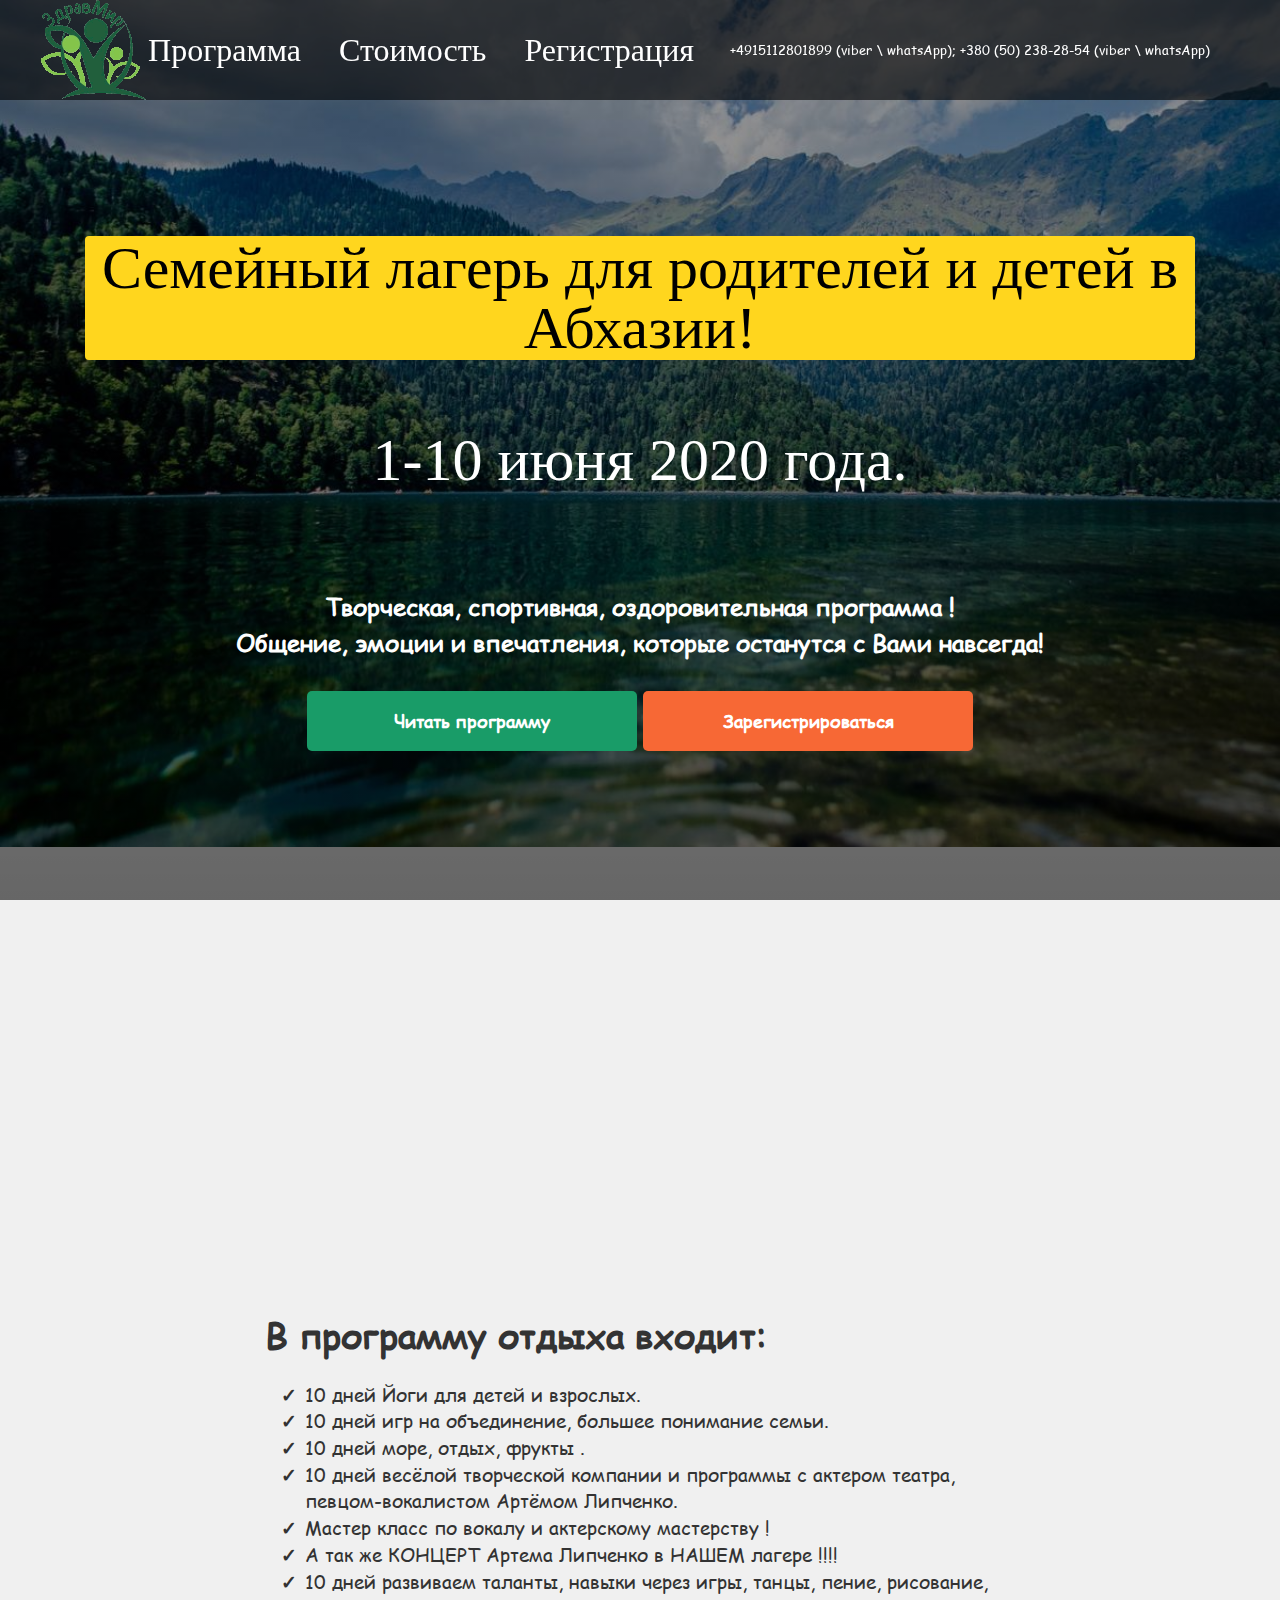
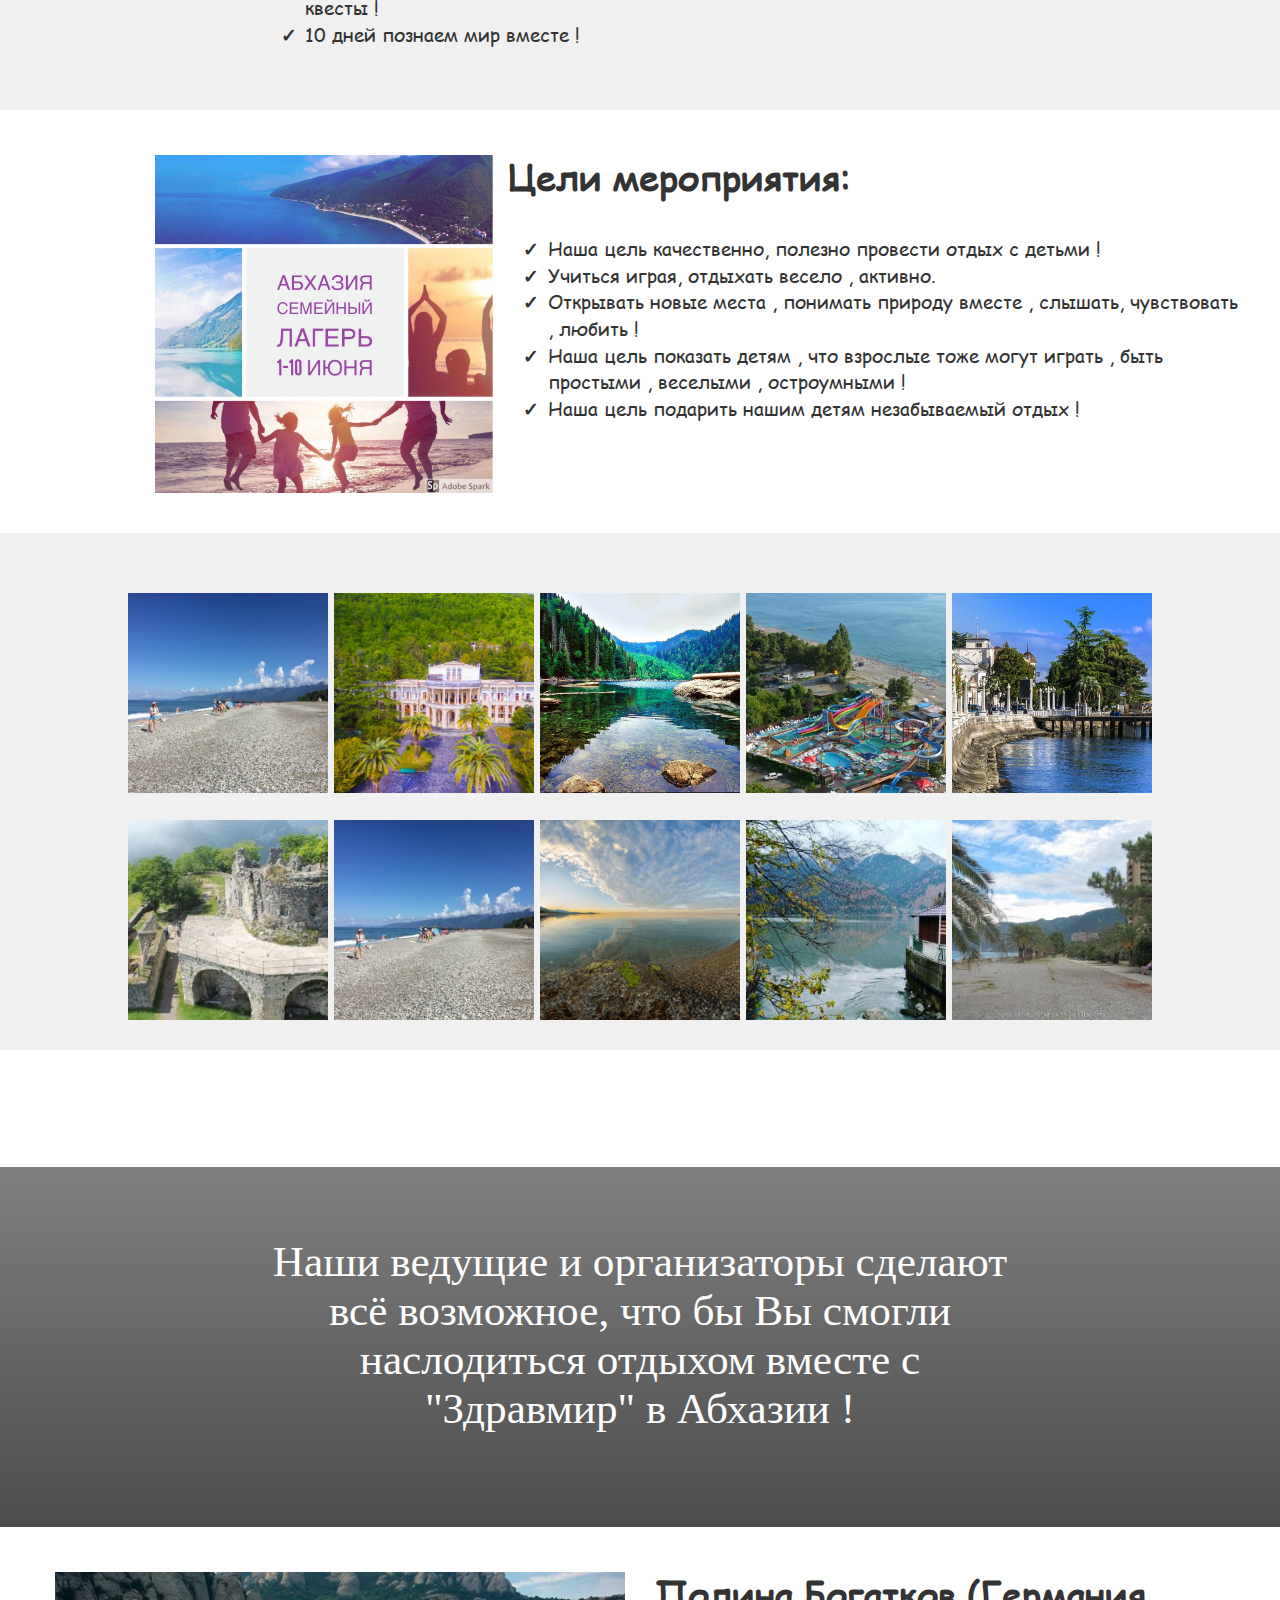
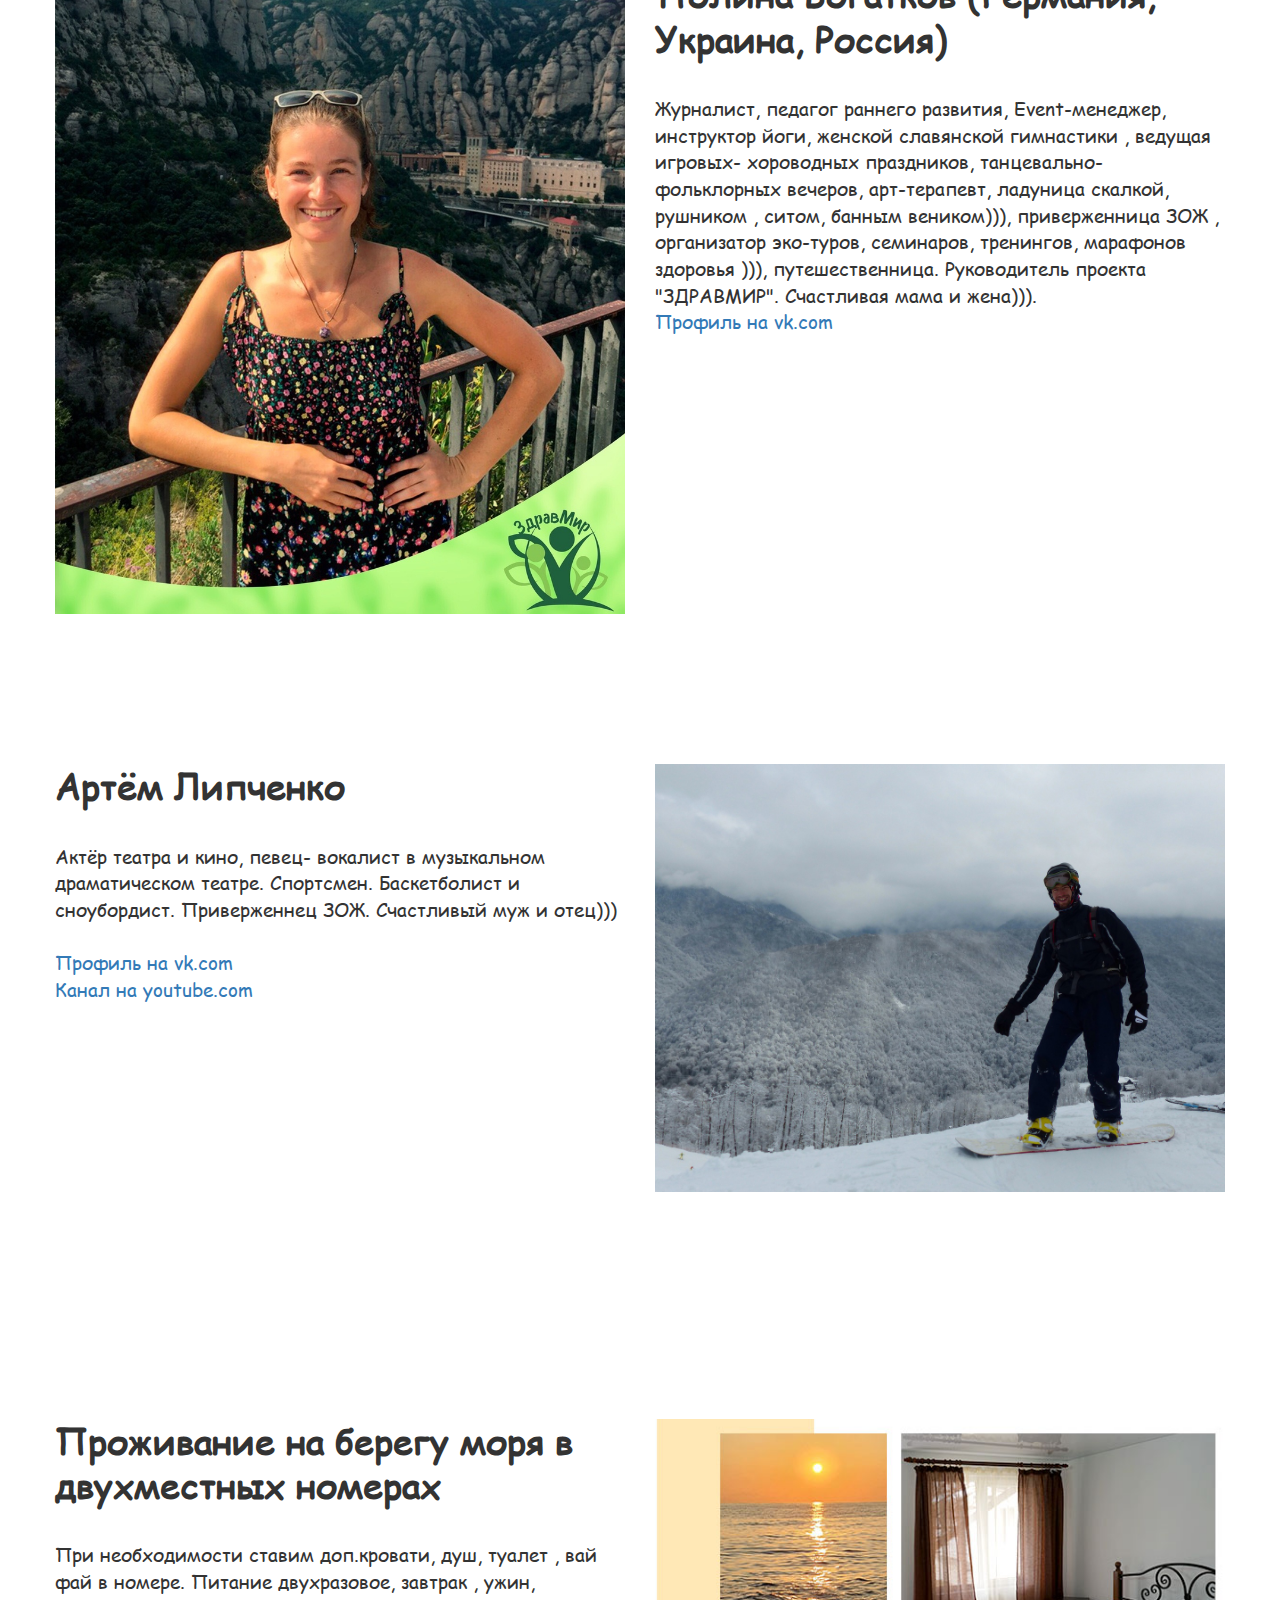
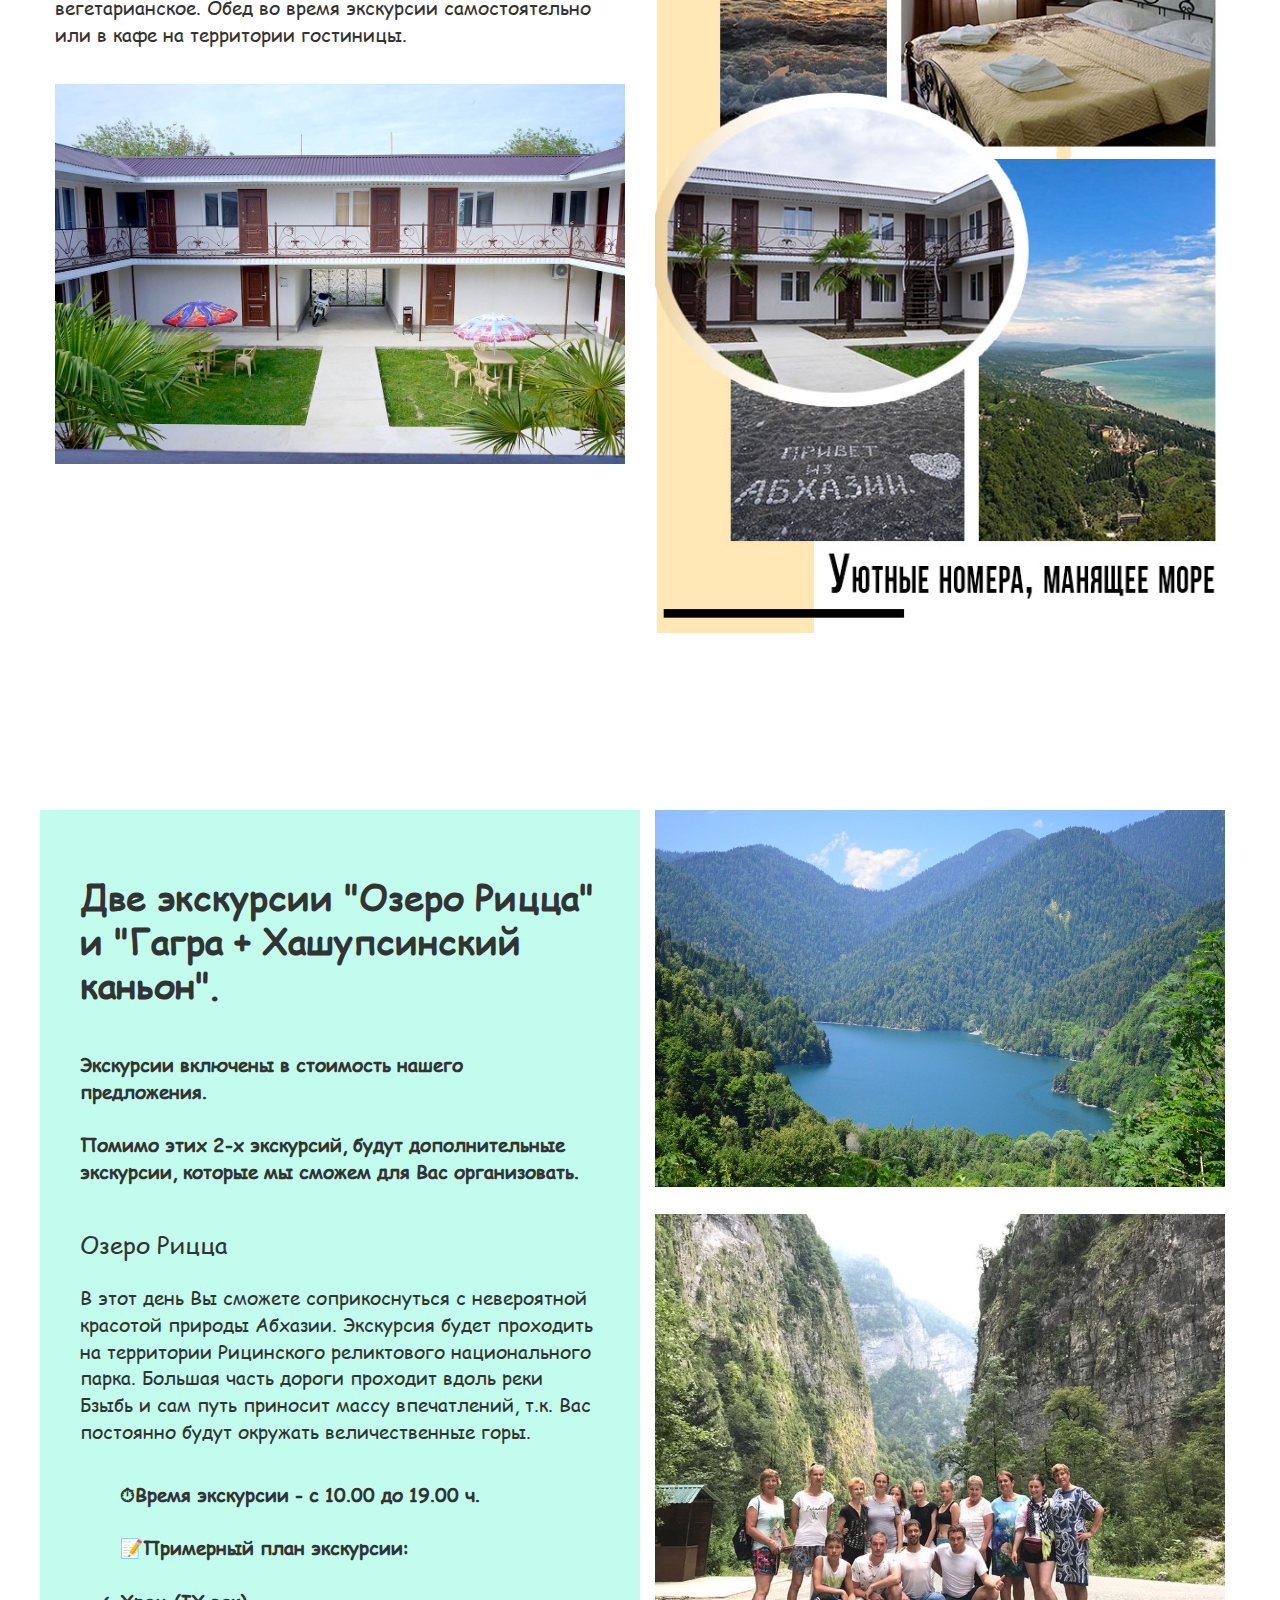
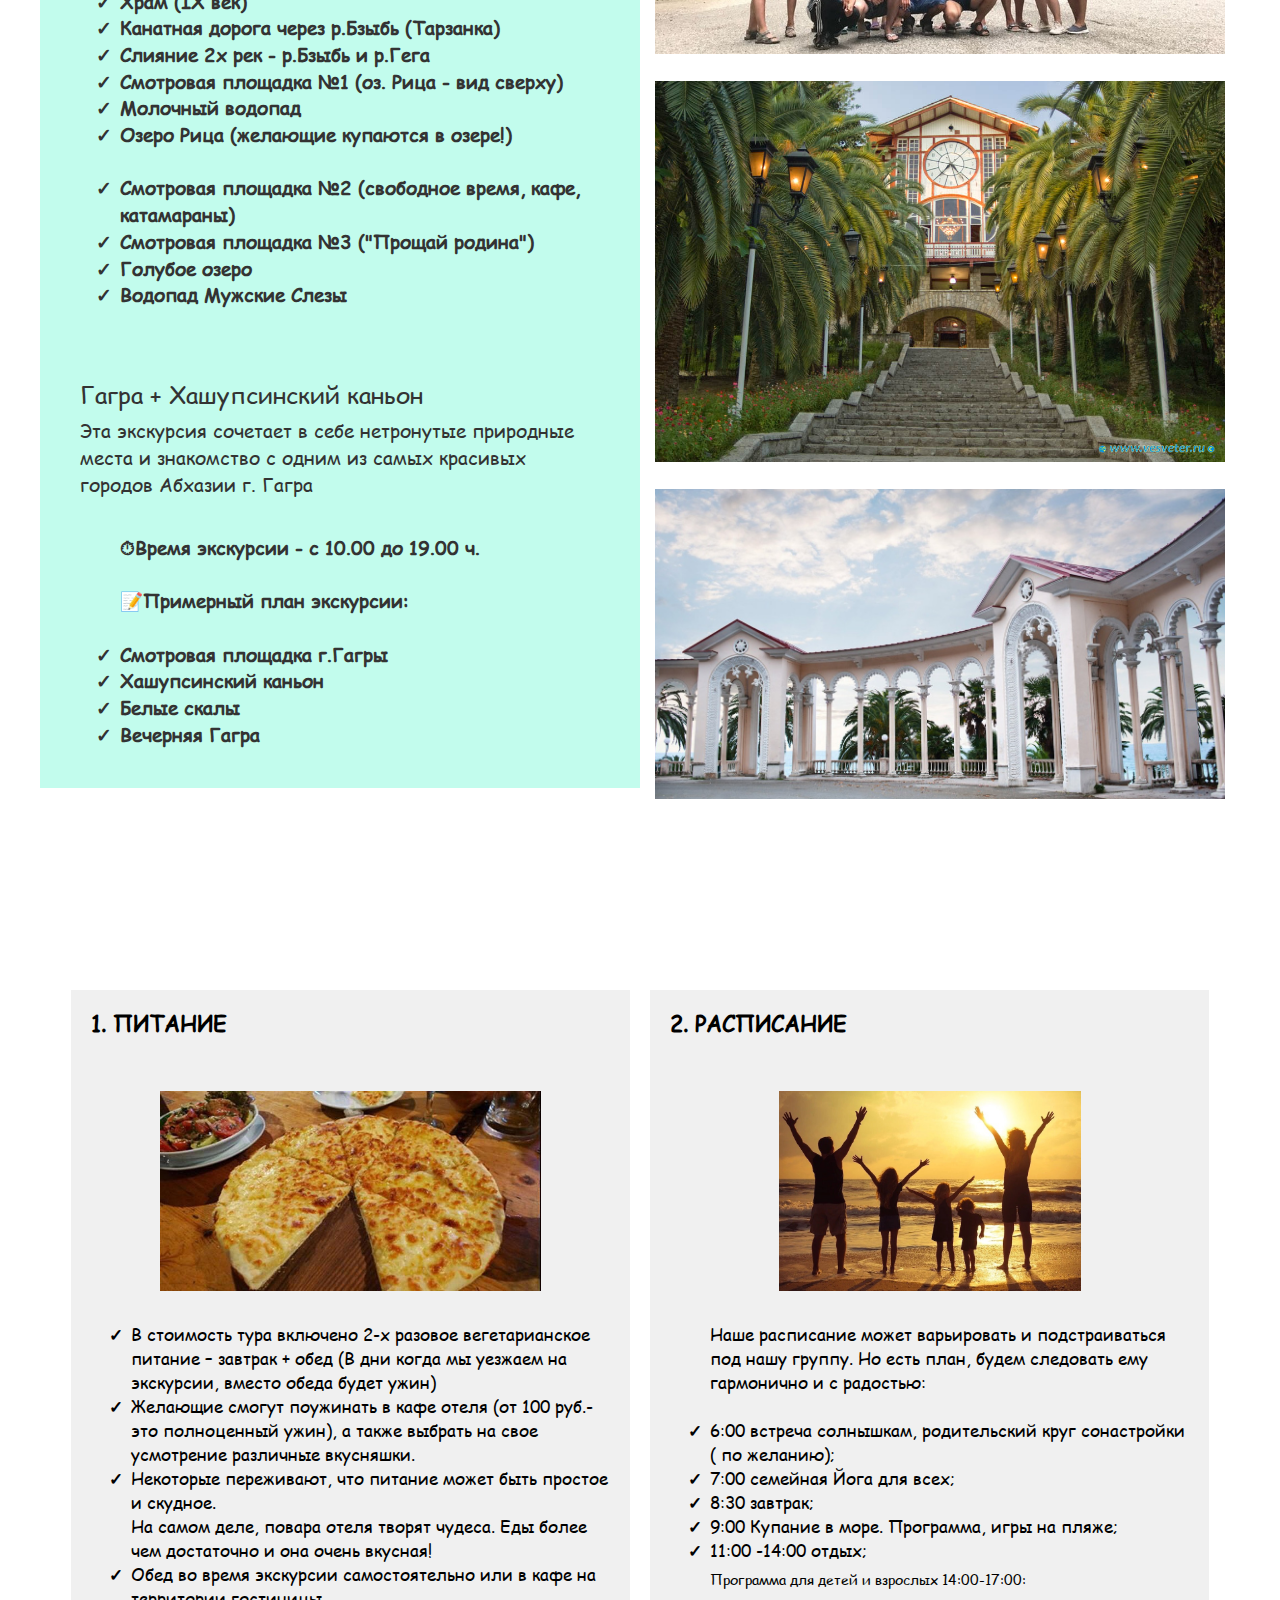
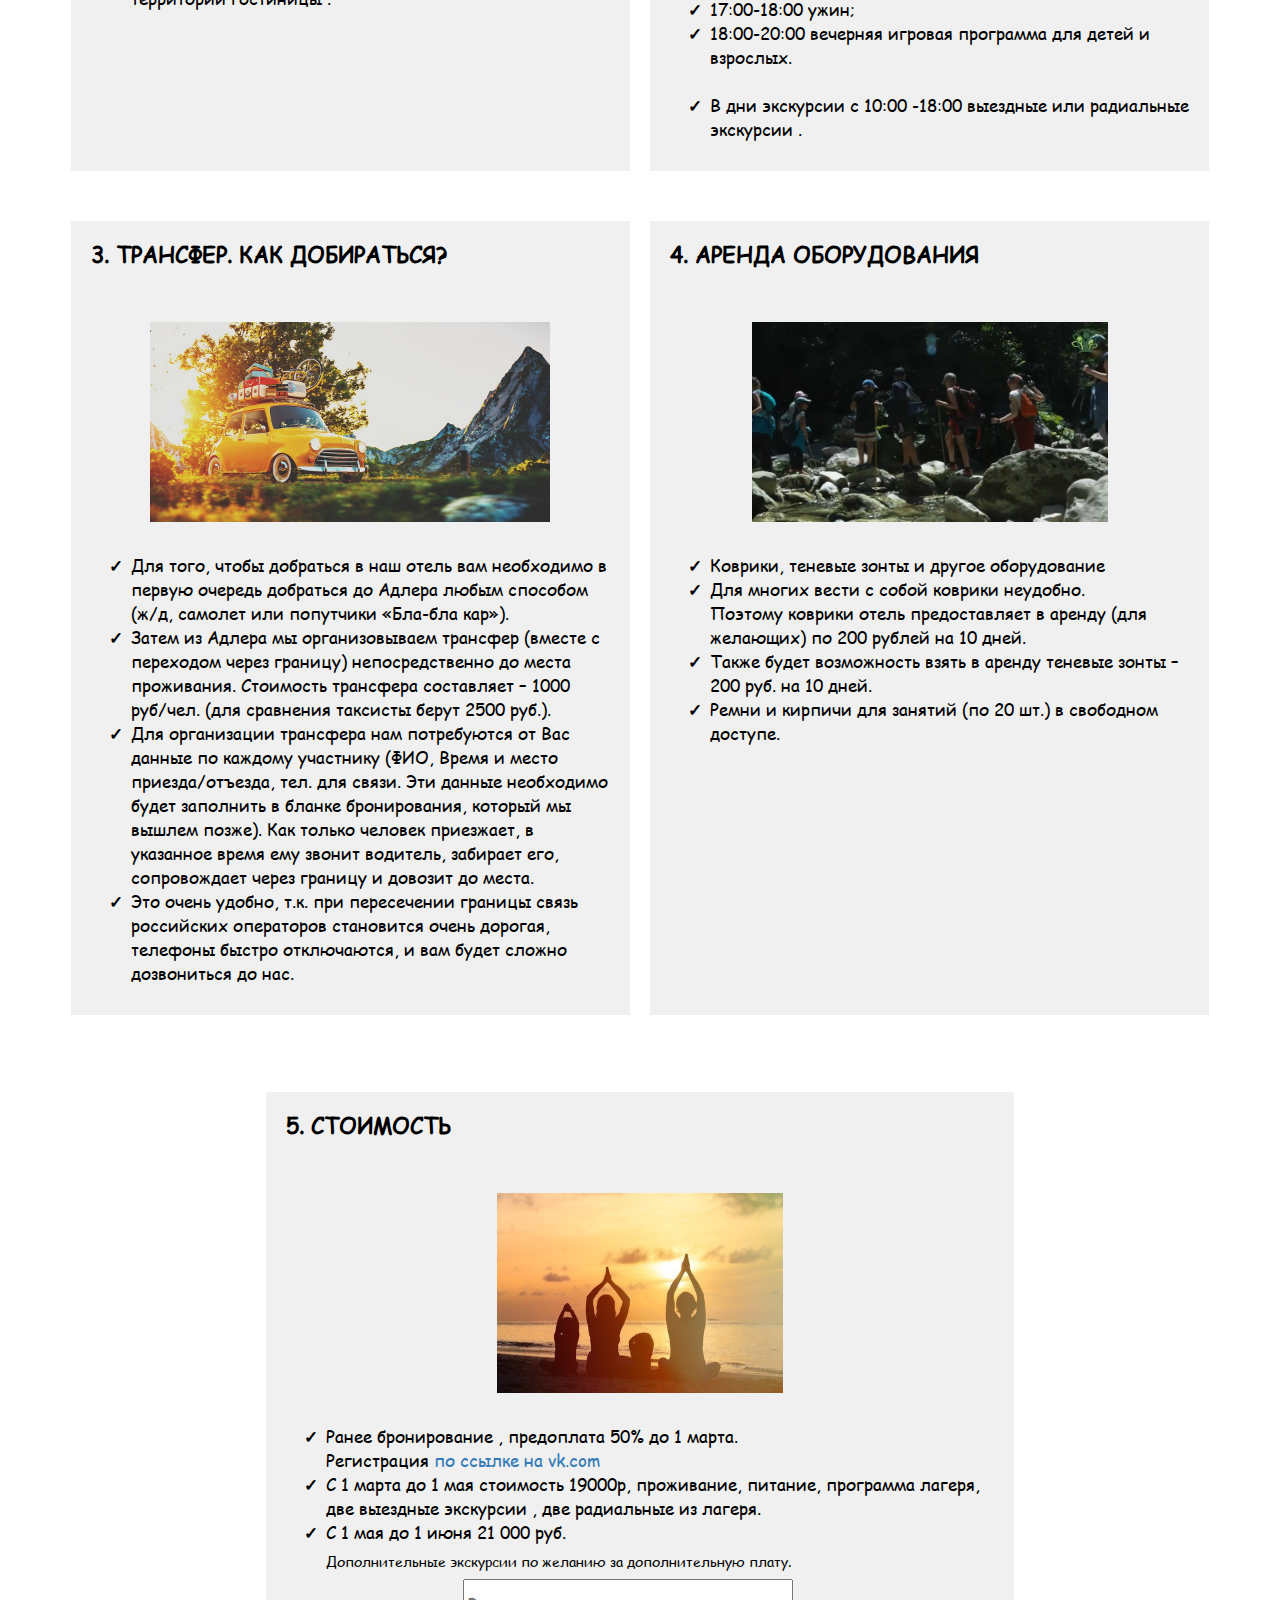
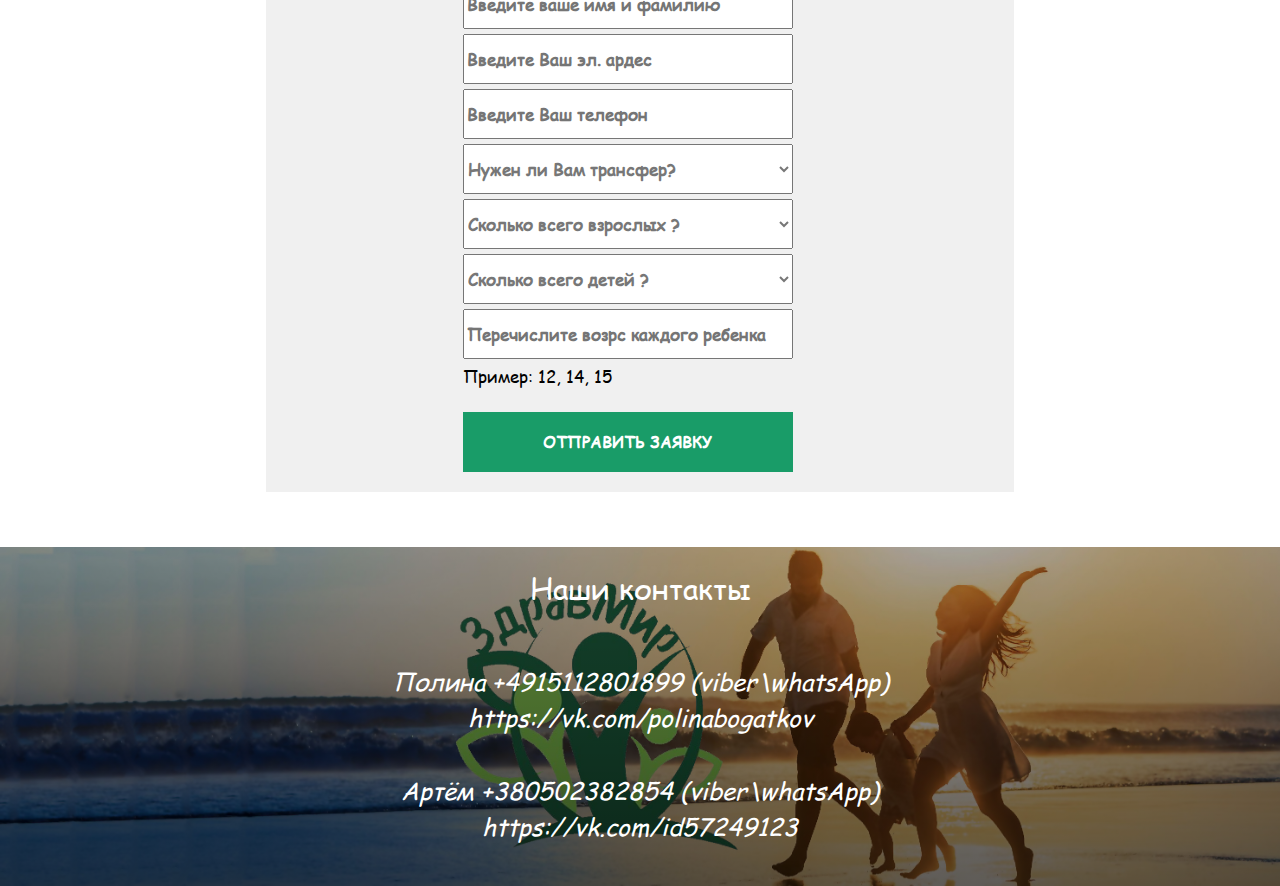
==== commit 9c1d880a: "Add files via upload" ====
--- a/index.html
+++ b/index.html
@@ -10,15 +10,15 @@
 <link href="./files/font-awesome.min.css" rel="stylesheet">
 <link href="./files/blueimp-gallery.min.css" rel="stylesheet">
 <link href="./files/blueimp-gallery-indicator.css" rel="stylesheet">
-<link href="./files/fotorama.css" rel="stylesheet"> -->
+<link href="./files/fotorama.css" rel="stylesheet">
 <link href="./files/bootstrap-modal.min.css" rel="stylesheet">
-<!--<link href="./files/blocks-modal.css" rel="stylesheet">
+<link href="./files/blocks-modal.css" rel="stylesheet">
 <link href="./files/bootstrap-table.min.css" rel="stylesheet">
 <link href="./files/modal.css" rel="stylesheet">
-<link href="./files/notice.css" rel="stylesheet"> -->
+<link href="./files/notice.css" rel="stylesheet">
 <script src="./files/jquery.min.js.Без названия"></script>
 <script src="./files/JsTrans.min.js.Без названия"></script>
-<script src="./files/dictionary-gen-49231a2ec756eb8b85e292eac2a4253b65a9a040.js.Без названия"></script>
+<script src="./files/dictionary-gen-49231a2ec756eb8b85e292eac2a4253b65a9a040.js.Без названия"></script> -->
 <title>Семейный лагерь для родителей и детей в Абхазии. 1-10 июня 2020 года !</title>
     
     <meta name="viewport" content="width=device-width, initial-scale=1">
@@ -27,7 +27,8 @@
     <meta property="og:description" content="Чтобы узнать больше - нажмите здесь &gt;&gt;">
 	<meta property="og:image" content="https://zdravmir.github.io/files/217-2.jpeg" />
 	<meta property="vk:image"  content="https://zdravmir.github.io/files/217-2.jpeg" />
-	<meta property="og:url" content="https://zdravmir.github.io/files/217-2.jpeg" />
+	<meta property="og:type" content="article" />
+	<meta property="og:url" content="http://zdravmir.github.io/" />
     
 <style type="text/css">
 
@@ -2052,10 +2053,9 @@
 		<div data-editable="true" data-param="data/0/description" class="  f-description lt-tsr-text-part description">
 			<ul class="ul-checks ul-checks-1">
 				<li>Ранее бронирование , предоплата 50% до 1 марта.<br>Регистрация<a target="blank" href="https://vk.com/topic-191658846_39955763"> по ссылке на vk.com</a></li>
-				<li>18000р, проживание, питание, программа, две выездные экскурсии , две радиальные из лагеря.<br>
-				<h5>Дополнительные экскурсии по желанию за дополнительную плату: </h5></li>
-				<li>С 1 марта до 1 мая стоимость 19 000 руб.</li>
-				<li>С 1 мая до 1 июня 21 000 руб.				</li>
+				<li>С 1 марта до 1 мая стоимость 19000р, проживание, питание, программа лагеря, две выездные экскурсии , две радиальные из лагеря.<br>
+				<li>С 1 мая до 1 июня 21 000 руб.</li>
+				<h5>Дополнительные экскурсии по желанию за дополнительную плату.</h5></li>
 			</ul>	
 			<div  style="position: relative; top: 20%; left: 25%;">
 			
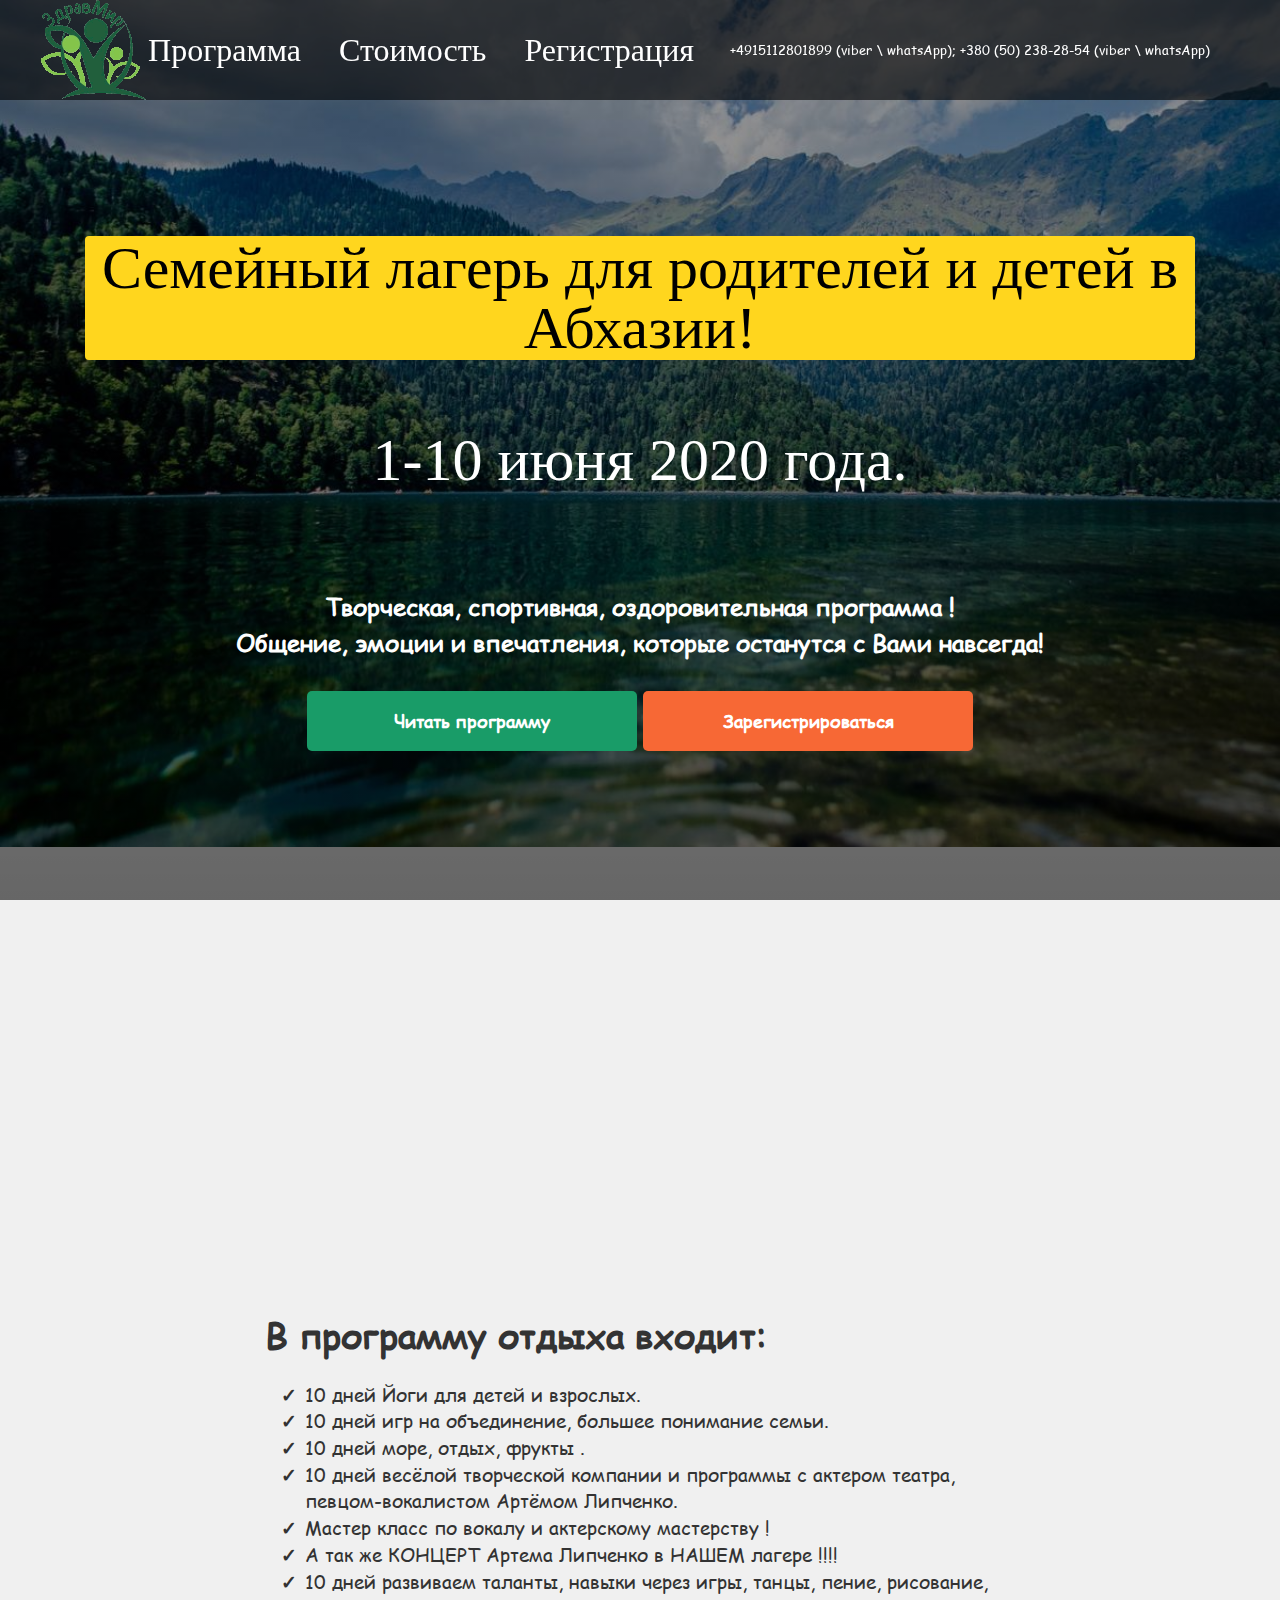
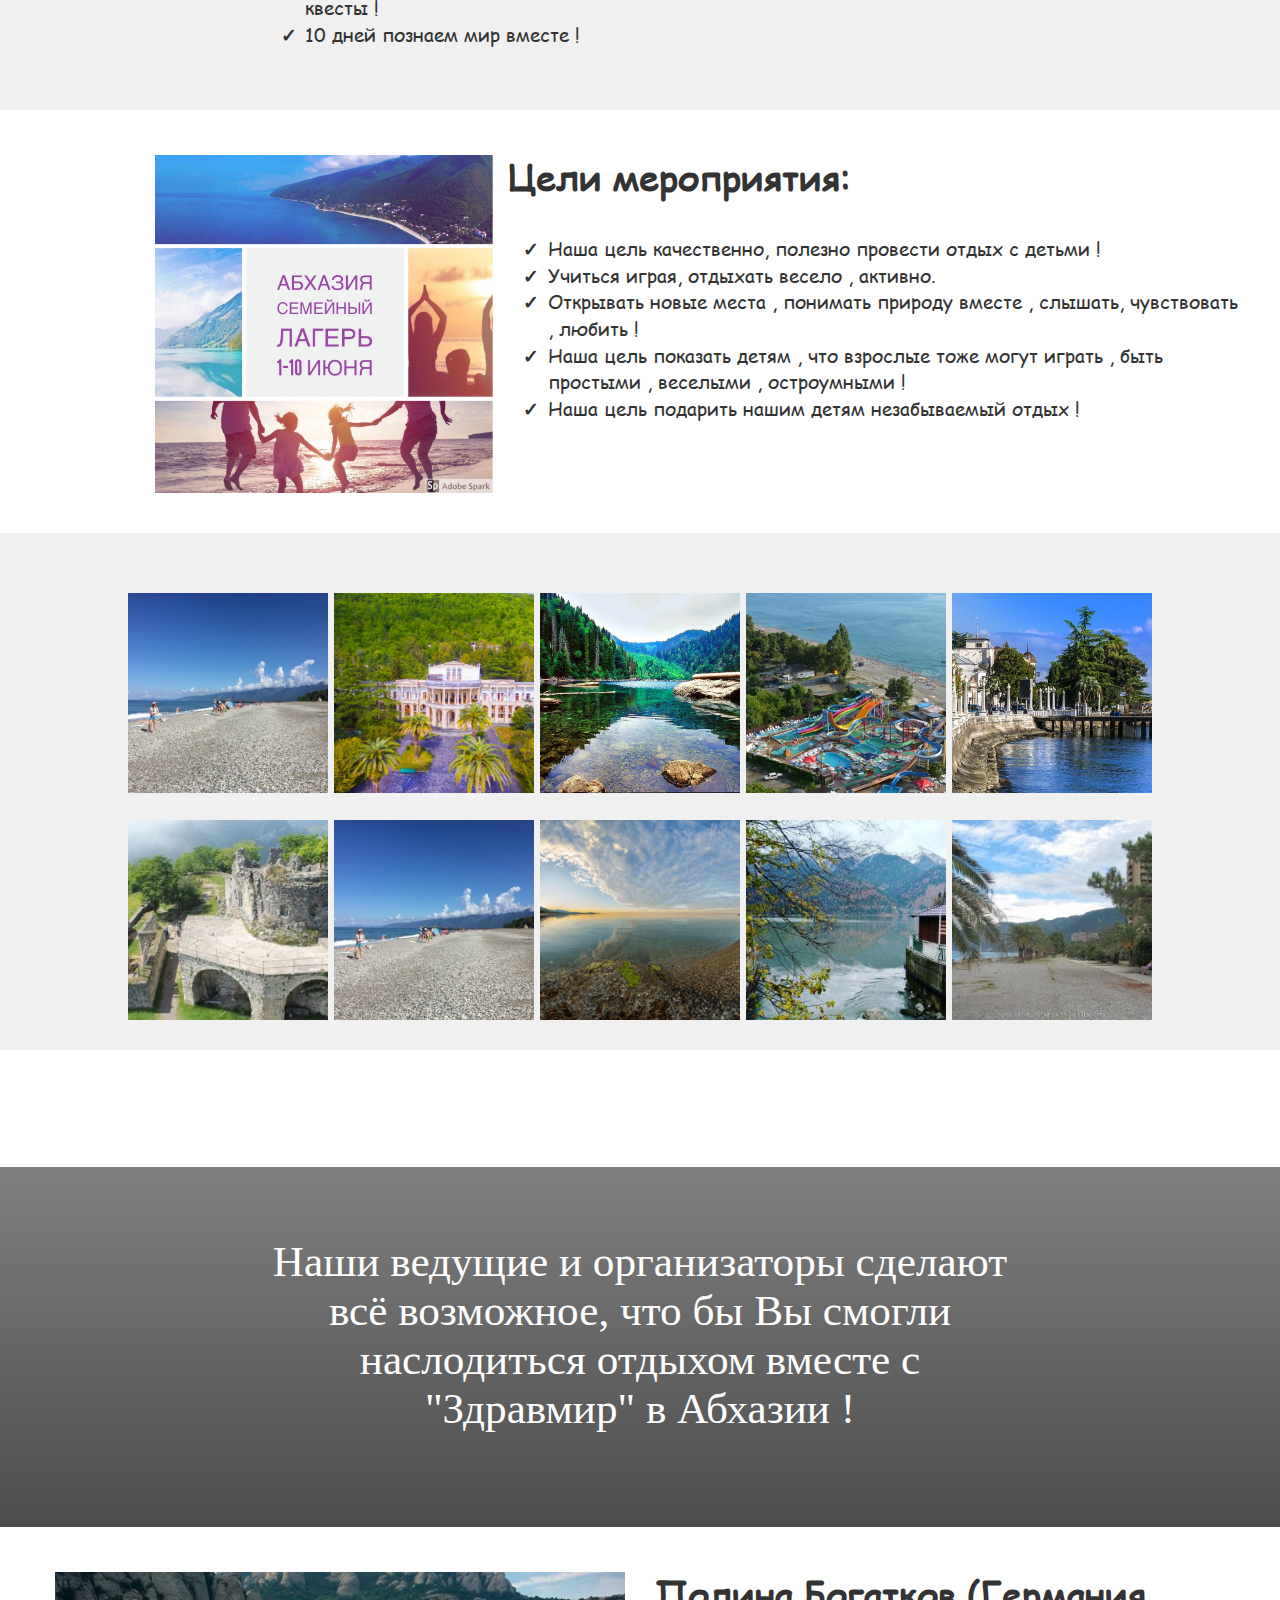
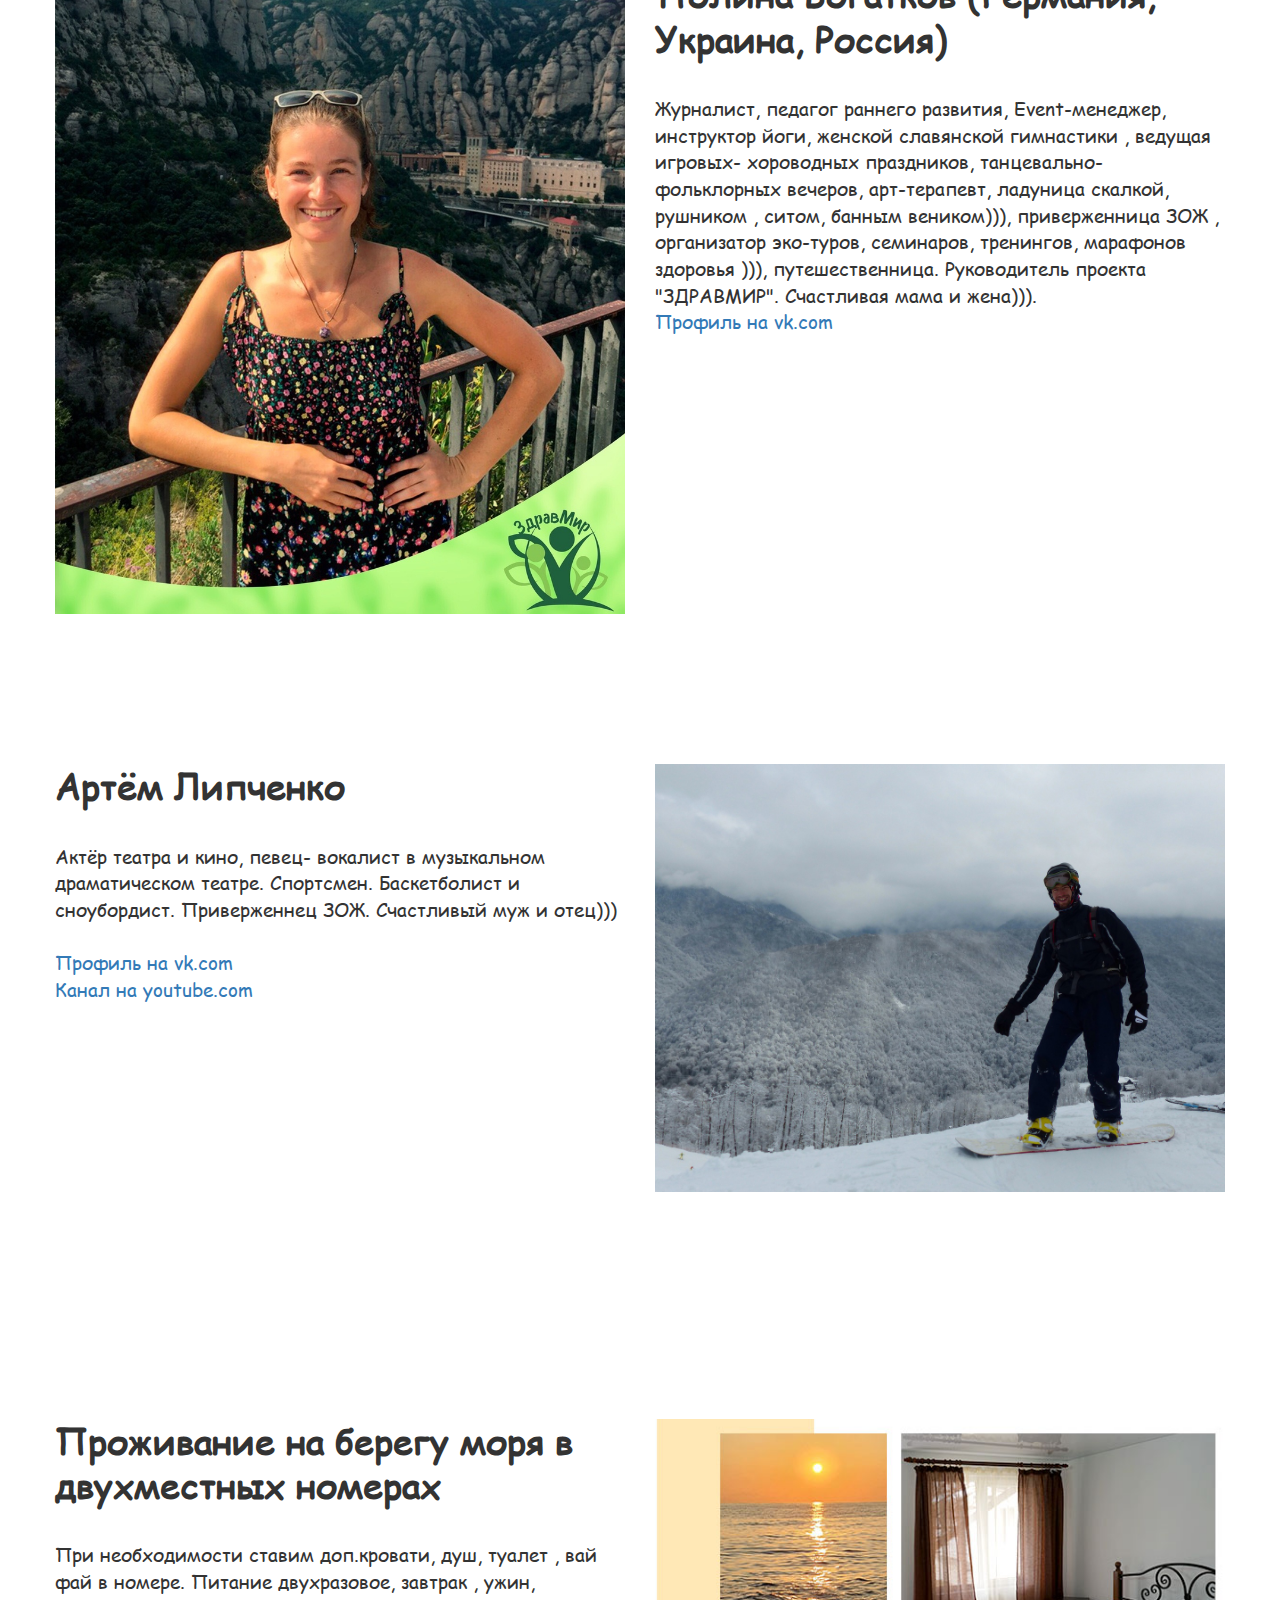
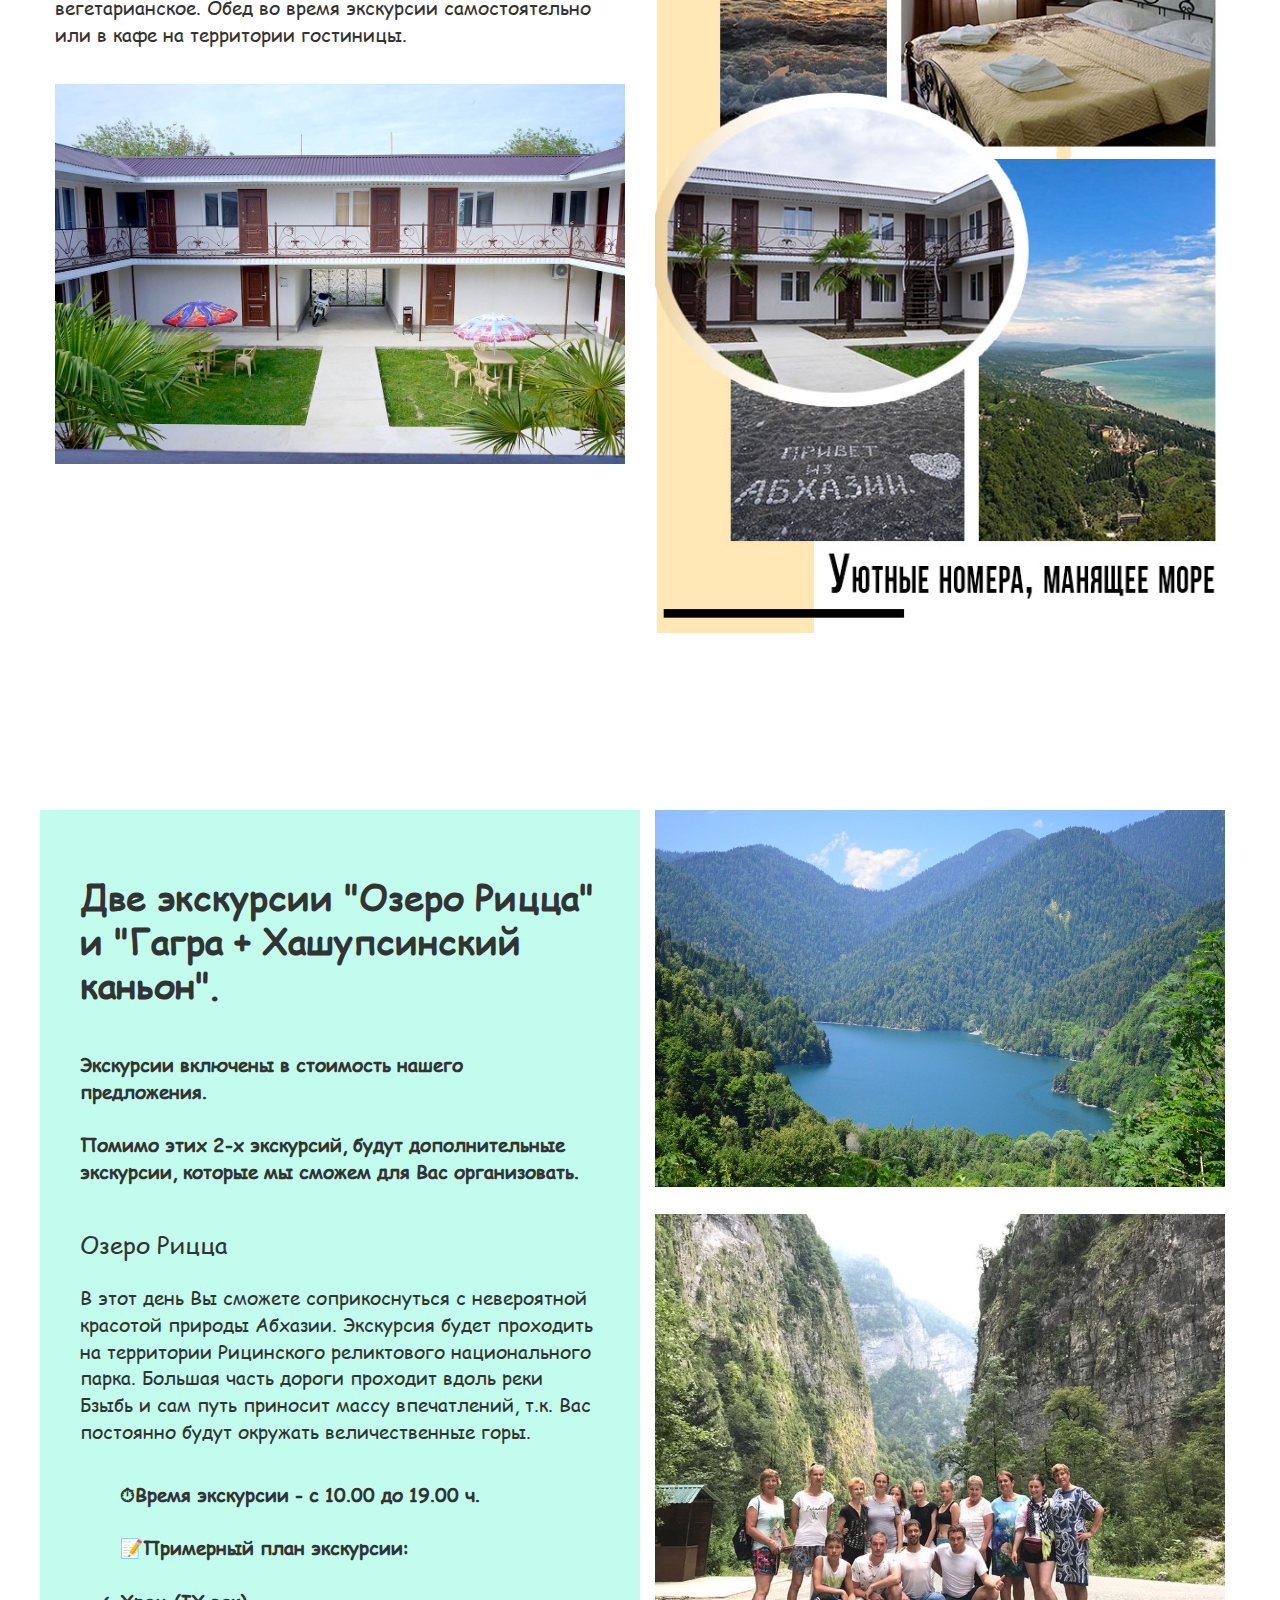
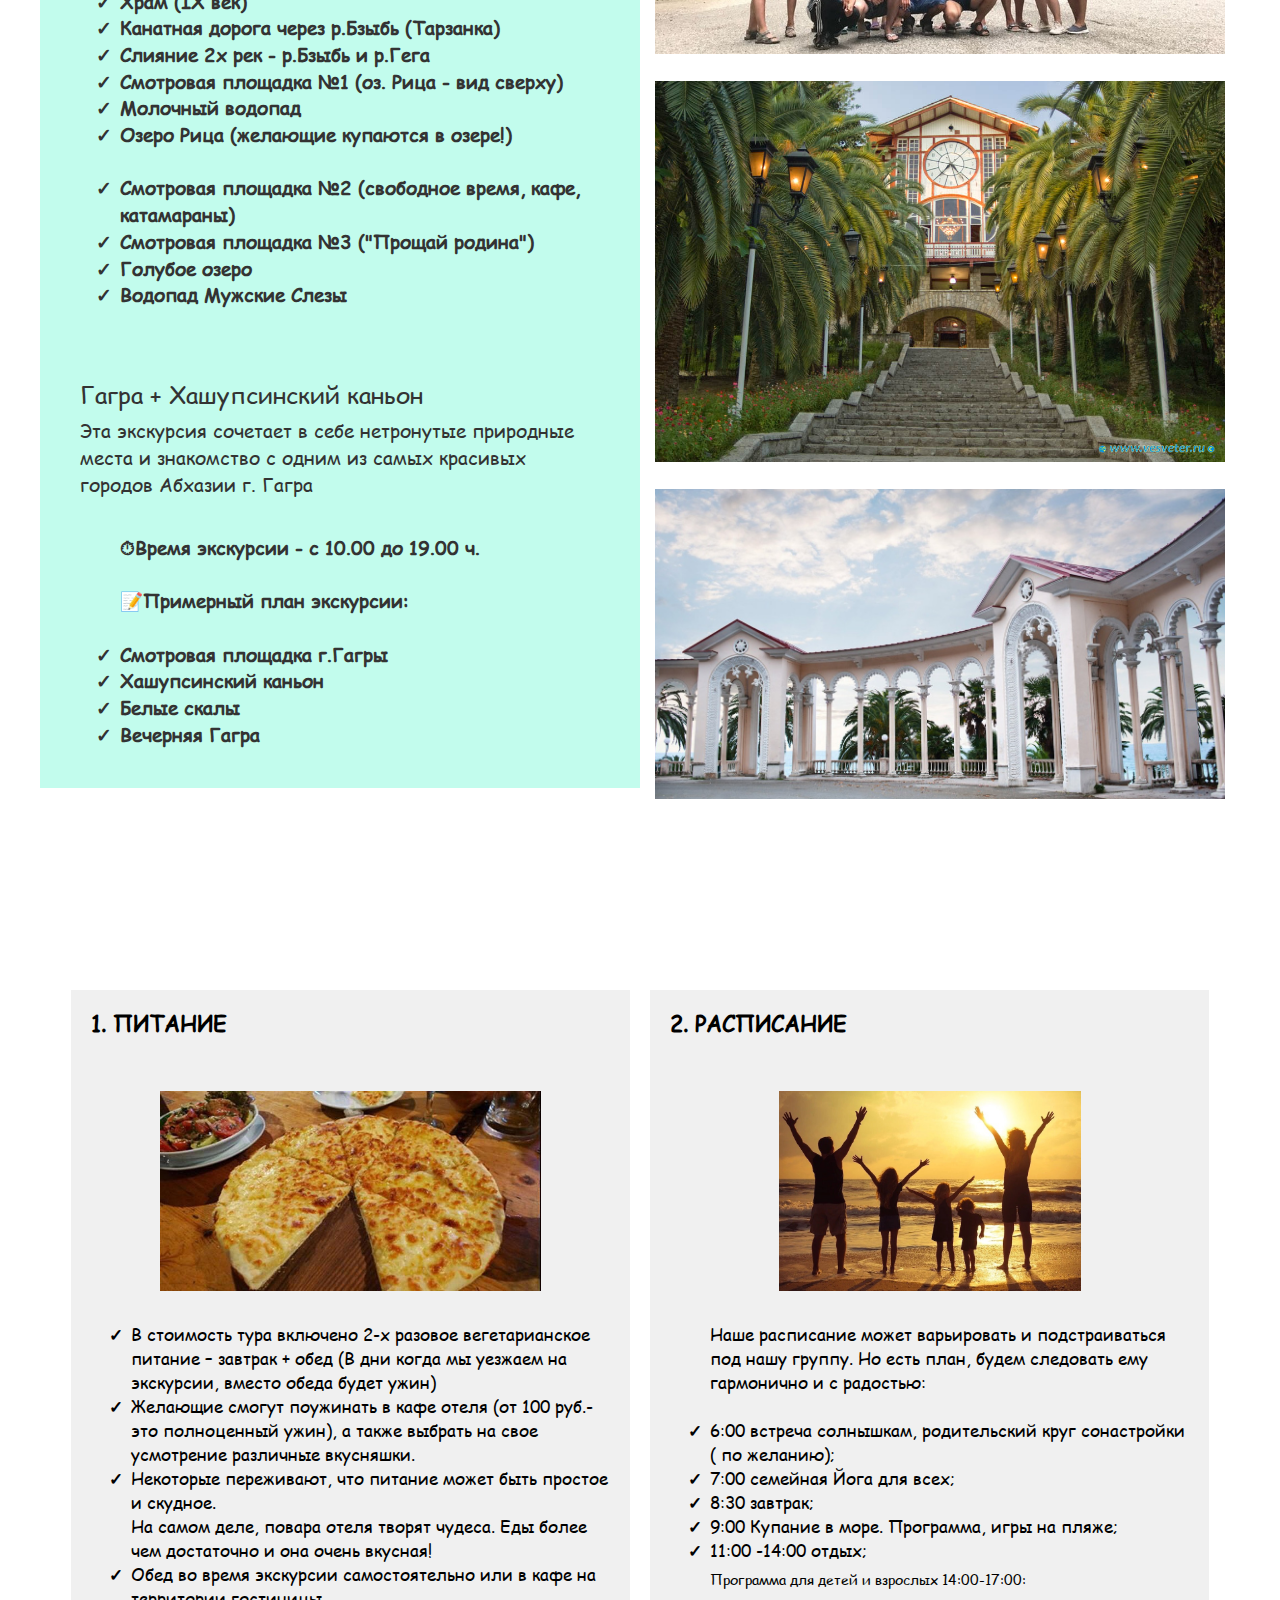
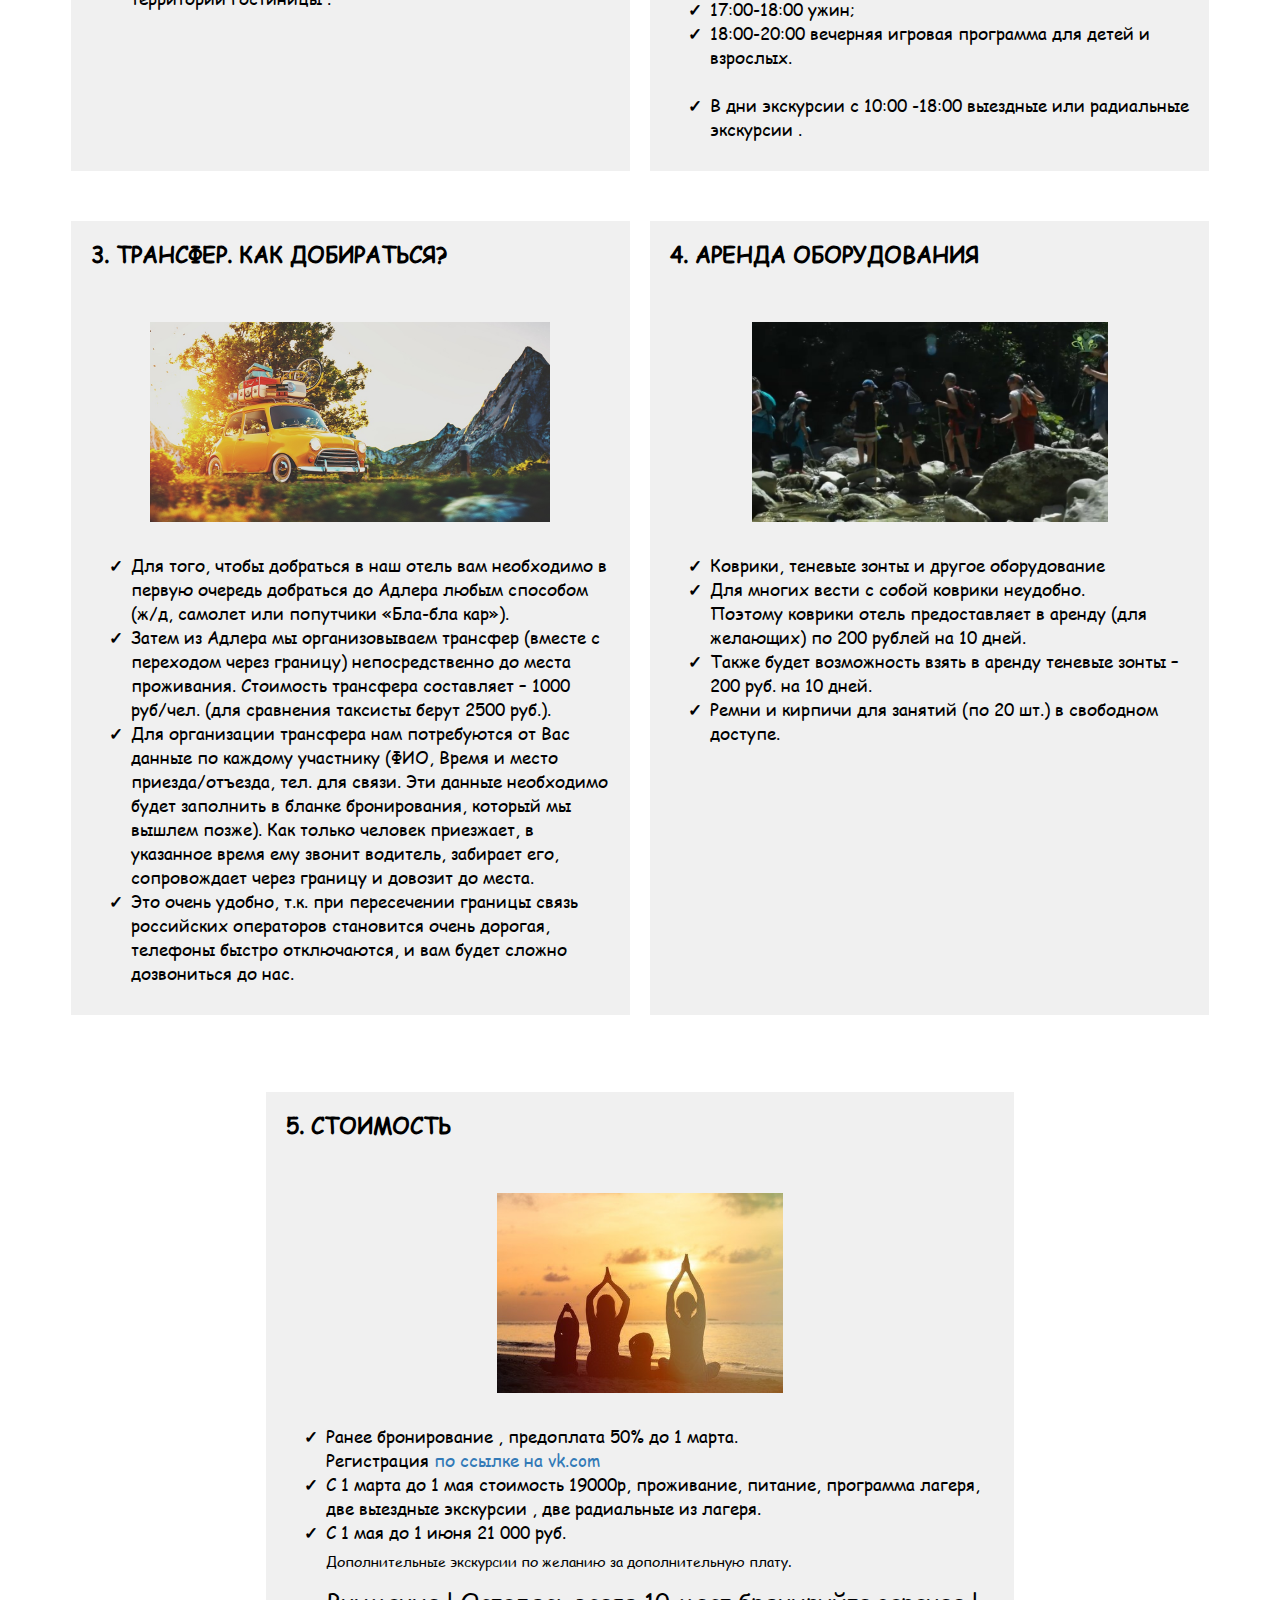
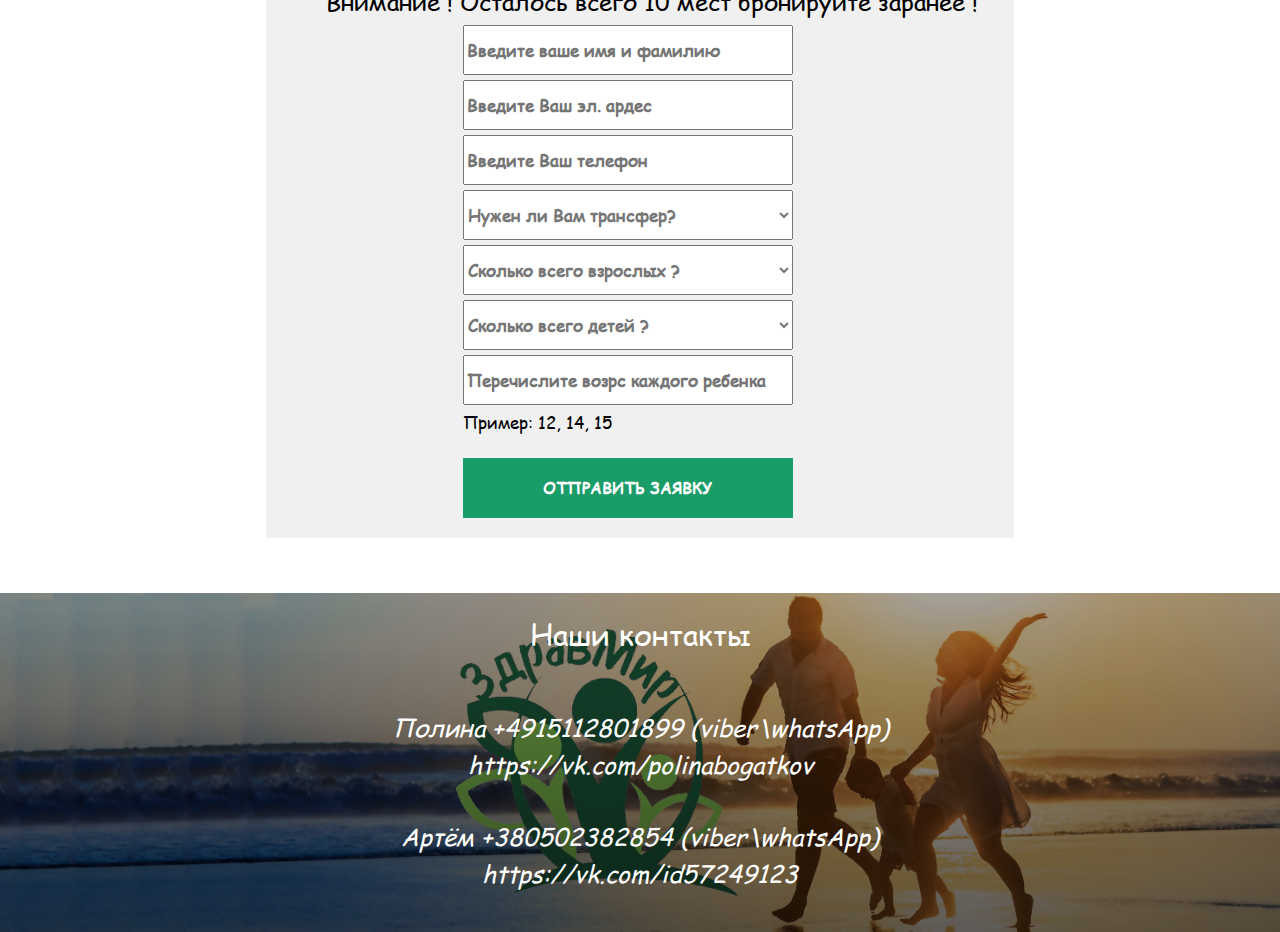
==== commit 9cb2c810: "Add files via upload" ====
--- a/index.html
+++ b/index.html
@@ -2055,7 +2055,8 @@
 				<li>Ранее бронирование , предоплата 50% до 1 марта.<br>Регистрация<a target="blank" href="https://vk.com/topic-191658846_39955763"> по ссылке на vk.com</a></li>
 				<li>С 1 марта до 1 мая стоимость 19000р, проживание, питание, программа лагеря, две выездные экскурсии , две радиальные из лагеря.<br>
 				<li>С 1 мая до 1 июня 21 000 руб.</li>
-				<h5>Дополнительные экскурсии по желанию за дополнительную плату.</h5></li>
+				<h5>Дополнительные экскурсии по желанию за дополнительную плату.</h5>
+				<h3>Внимание ! Осталось всего 10 мест бронируйте заранее !</h3>
 			</ul>	
 			<div  style="position: relative; top: 20%; left: 25%;">
 			
